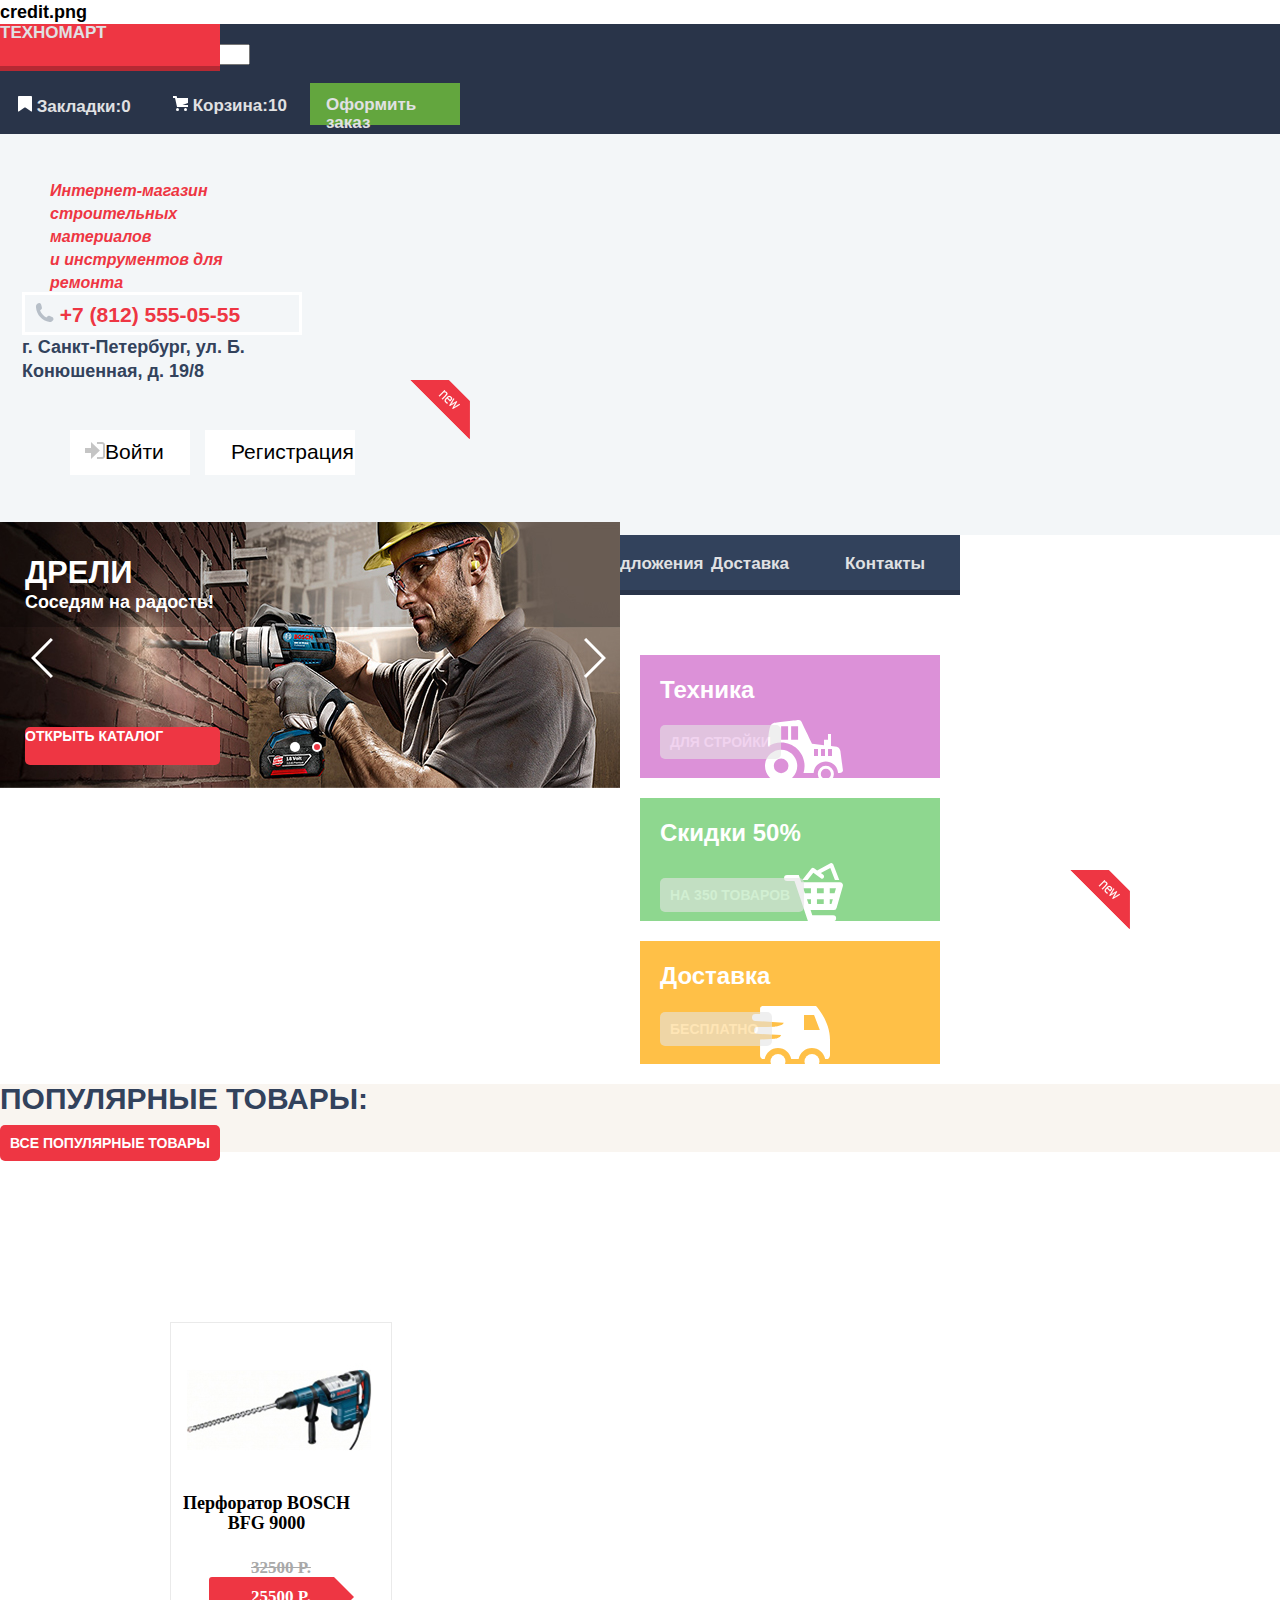
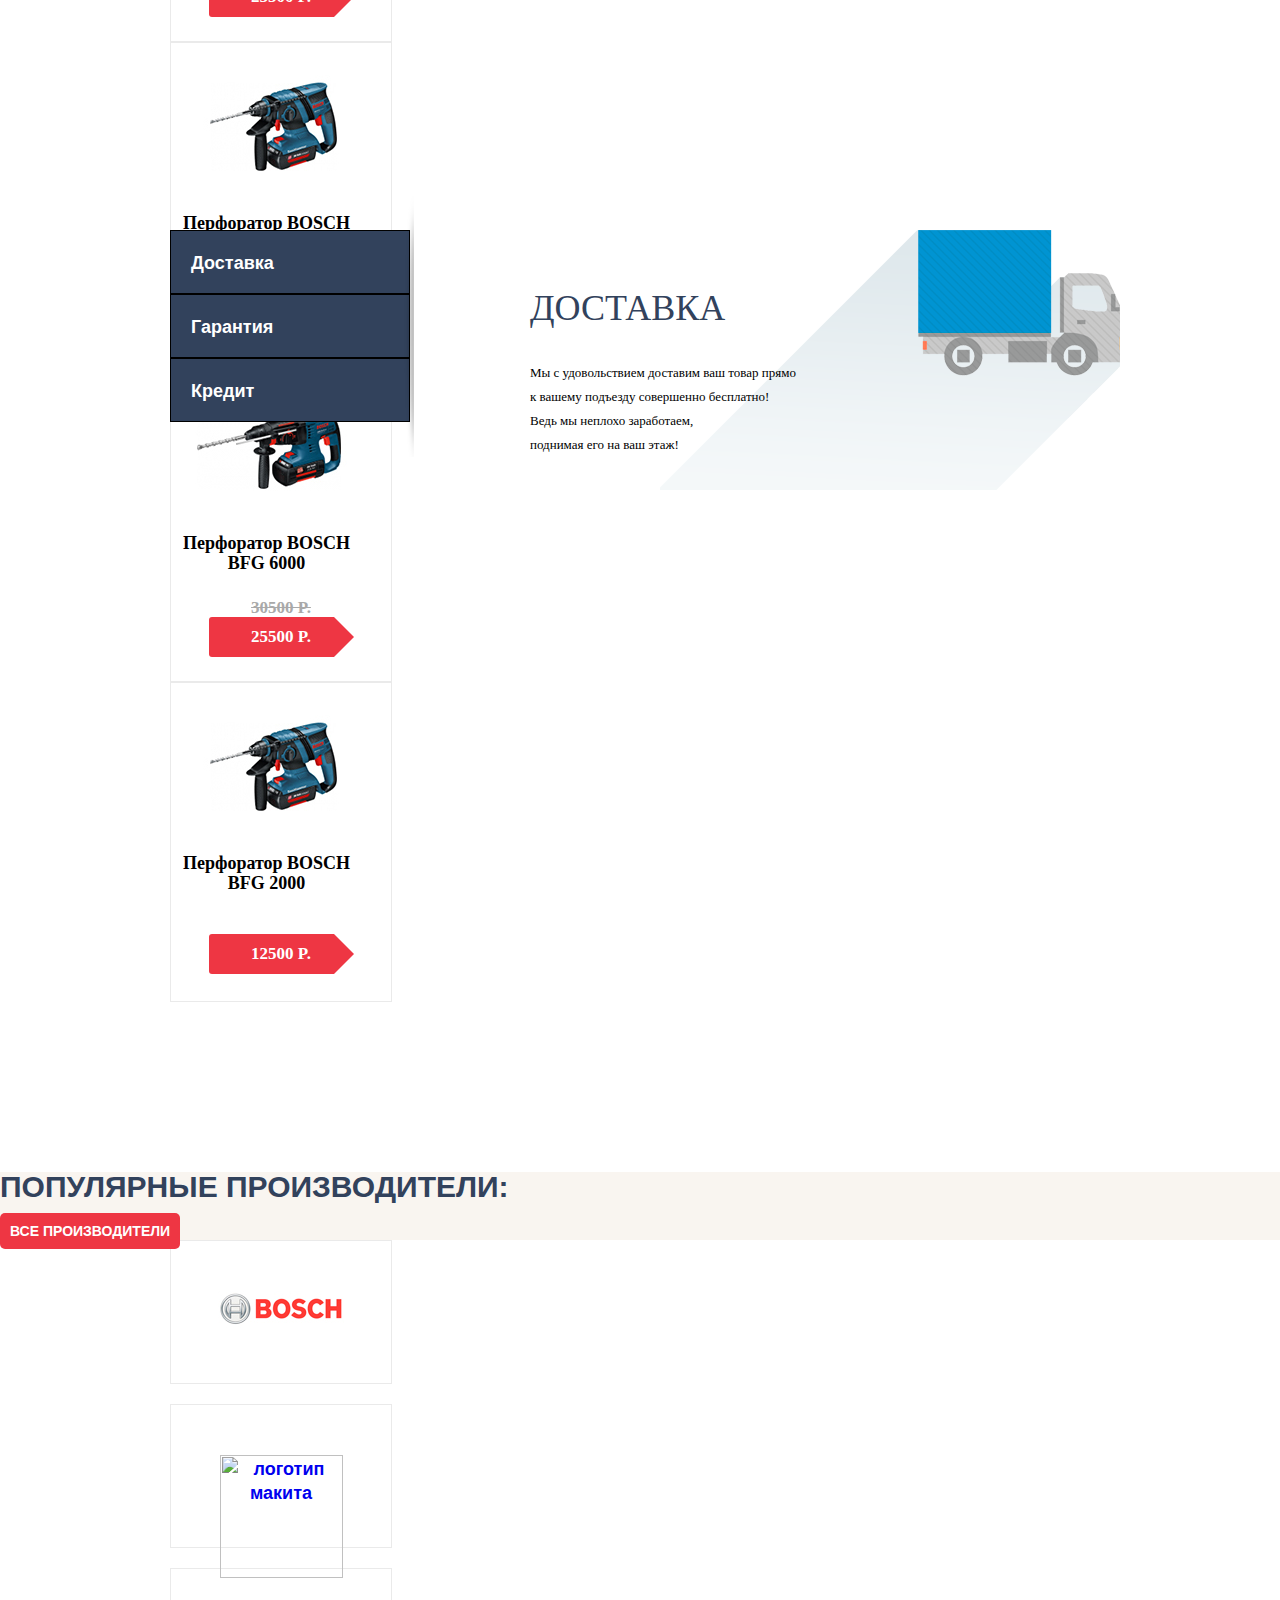
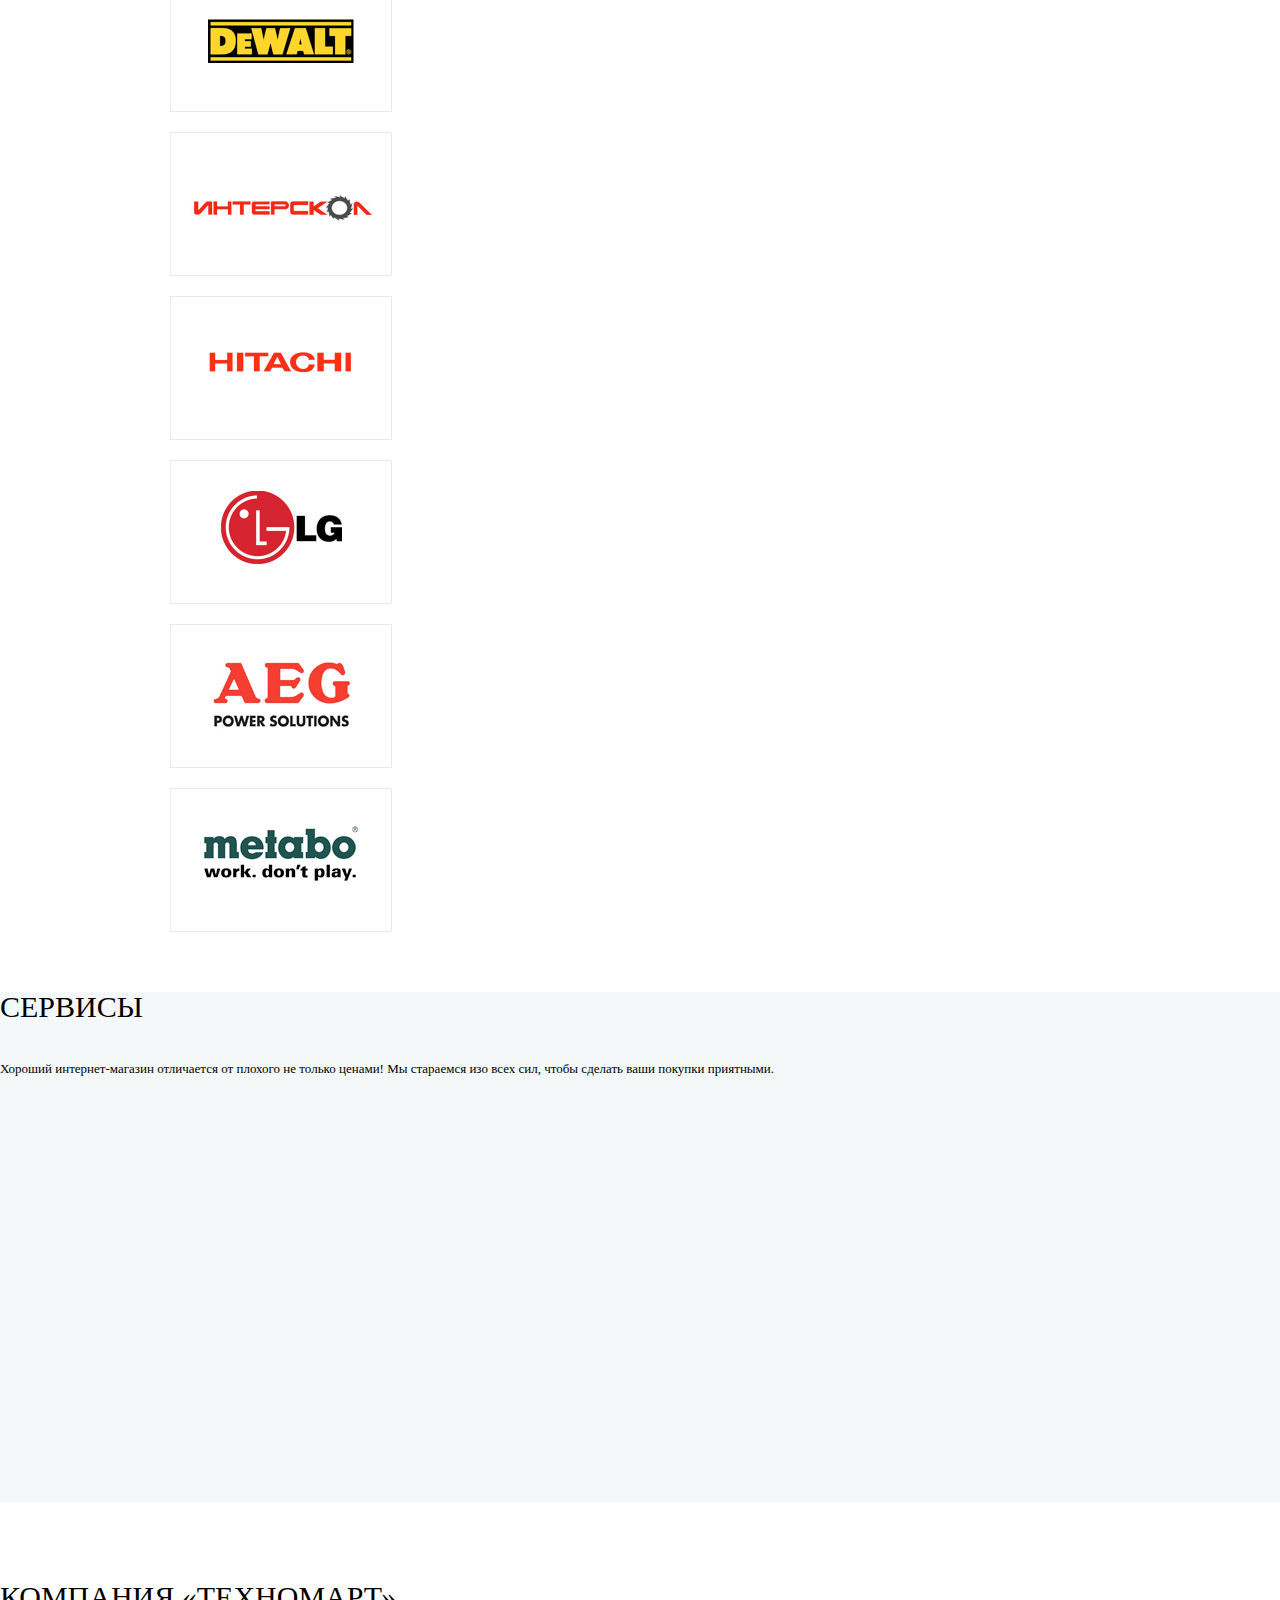
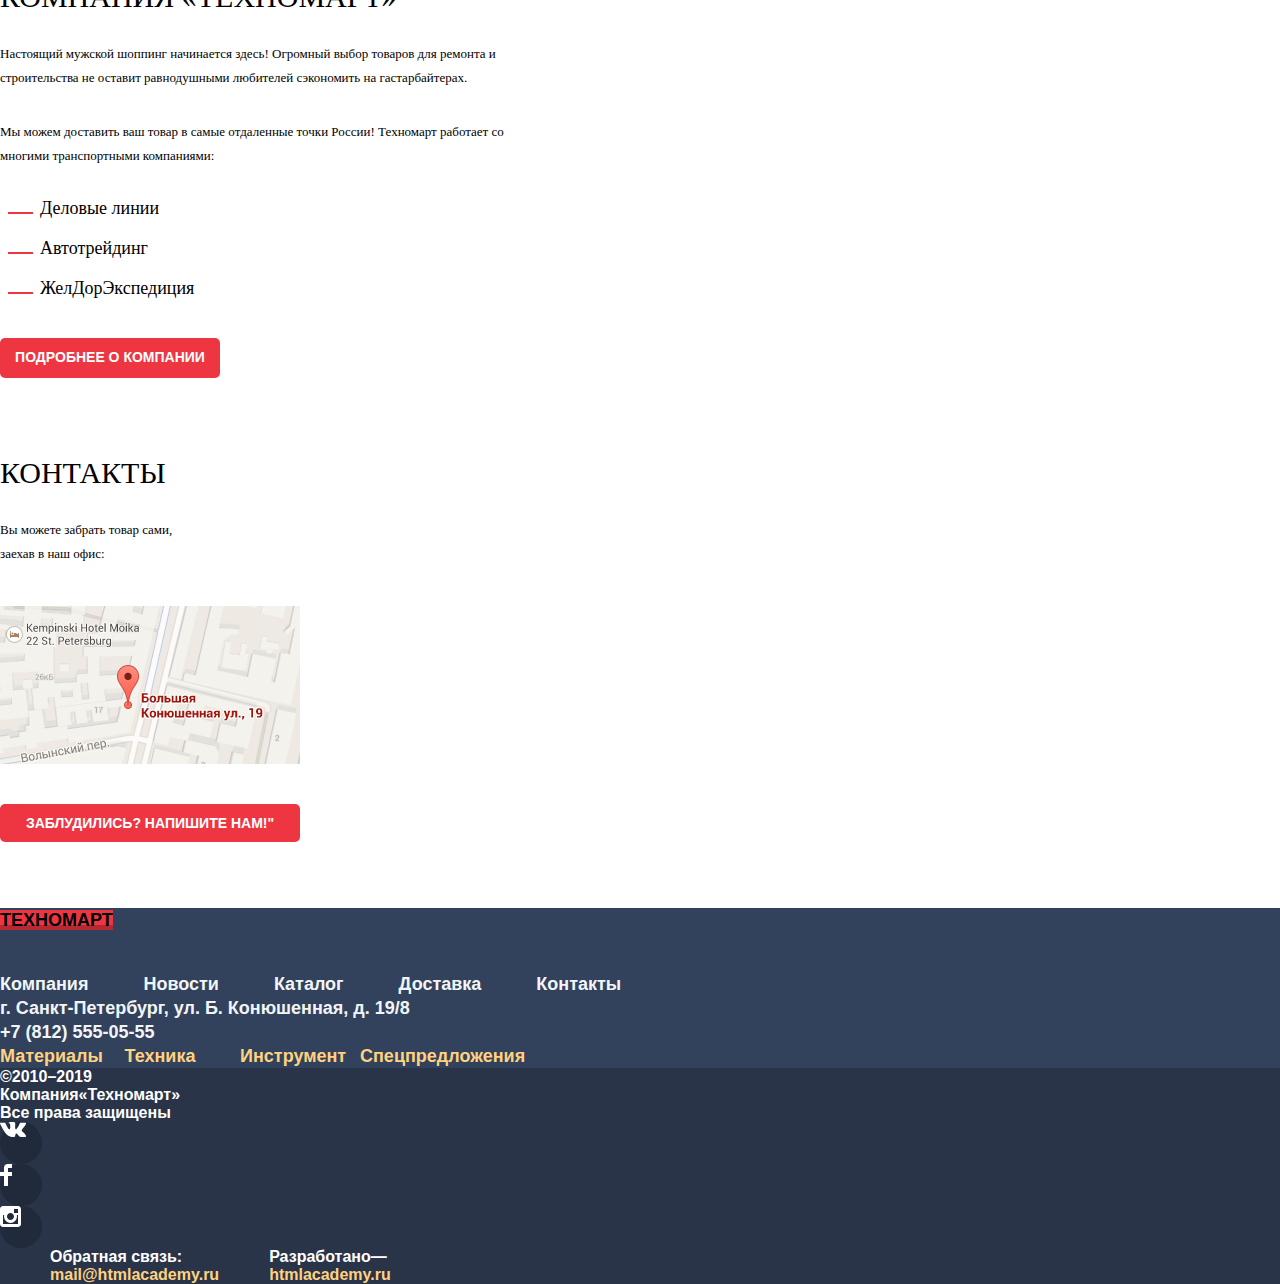
==== index.html @ a1cd5e03 "Разметка главной страницы" ====
credit.png<!DOCTYPE html>
<html lang="ru">
<head>
    <meta charset="utf-8">
    <title>Техномарт-Главная</title>
    <link href="css/style.css" rel="stylesheet">
</head>
<body>
<header>
<!------------------------------------------Верхнее меню хедера----------------------------------->
  <div class="top-menu">
<!----------------------------------------------Логотип-------------------------------------------------->
    <div class="holder">
      <a class="logo">
        ТЕХНОМАРТ
      </a>
<!-----------------------------------------поиск------------------------------------------------->
      <div class="searching-form">
<!---------- иконка поиска--------->
        <img src="img/svg/icon-search.svg" alt="Поиск">
        <form action="https://echo.htmlacademy.ru"  class="" id="serchout" method="POST">
          <label for="search">
            <span class="visually=hidden"> Поиск:</span>
          </label>
          <input type="search" id="search" name="search" class="search" placeholder="Поиск:">
        </form>
      </div>
<!----------------------------------------закладки---------------------------------------------->
      <div class="top-navigation">
        <label for="bookmark">
          <a href="#">
            <!-- ---------иконка закладок------->
            <img src="img/svg/icon-bookmark.svg" alt="Закладки">
            Закладки:<output name="bookmark" id="bookmark">0</output>
          </a>
        </label>
      </div>
<!----------------------------------------Корзина------------------------------------------------------->
      <div class="top-navigation">
<!-----------иконка Корзины-------->
        <label for="cart">
          <a href="#">
            <img src="img/svg/icon-cart.svg" alt="Корзина">
            Корзина:<output name="cart" id="cart">10</output>
          </a>
        </label>
      </div>
<!---------------------------------------оформление заказа-------------------------------------------->
      <a href="#" class="zakaz"><p>Оформить заказ</p></a>
    </div>
  </div>
<!------------------------------------- СРЕДНЯЯ ЧАСТЬ ХЕДЕРА ------------------------------->
  <div class="middle-navigation">
    <div class="holder">
      <div class="pagename">
        <div class="text">
          Интернет-магазин строительных материалов <br> и инструментов для ремонта
        </div>
      </div>
      <div class="contact">
        <a href="tel:+78125550555">
<!------------ иконка телефона ------------------------>
         <img src="img/svg/icon-phone.svg" alt="телефон">
         +7 (812) 555-05-55
        </a>
        <div class="adress">
          г. Санкт-Петербург, ул. Б. Конюшенная, д. 19/8
        </div>
      </div>
<!-----------------------------------------МЕНЮ ПОЛЬЗОВАТЕЛЯ----------------------------------------------->
<!----------------------------------------------логин------------------------------------------------->
      <div class="user-menu">
        <a href="#" class="enter">
<!-----------------иконка входа ----------------------------------->
          <img src="img/svg/icon-login.svg" alt="вход">Войти
        </a>
<!----------------------------------------регистрация------------------------------------------------->
        <a href="#" class="registration">Регистрация</a>
      </div>
    </div>
  </div>
<!----------------------------------------------НИЖНЕЕ МЕНЮ ХЕДЕРА ------------------------------>
  <ul class="site-navigation notmark holder">
    <li>
      <a>
        Главная
      </a>
    </li>
    <li>
      <a href="#">
        Компания
      </a>
    </li>
    <li>
      <a href="catalog.html">
        Каталог
      </a>
    </li>
    <li>
      <a href="#">
        Новости
      </a>
    </li>
    <li>
      <a href="#">
        Спецпредложения
      </a>
    </li>
    <li>
      <a href="#">
        Доставка
      </a>
    </li>
    <li>
      <a href="#">
        Контакты
      </a>
    </li>
  </ul>
</header>

<!----------------------------------------------------------- КОНТЕНТ---------------------------------------->
<main>
  <h1 class="visually-hidden"> оборудование материалы инструмент для стройки</h1>
<!------------------------------------Секция предлжений---------------------------------------------->
<!---------------------------------------материалы----------------------------------------------------------------->
  <section class="holder flex-item">
    <div class="row">
      <div class="main-item box-material new">
        <h2> Материалы</h2>
        <a href="#">на любой вкус</a>
<!-------------материалы иконка краски------------------->
        <img src="img/svg/icon-1.svg" alt="материалы">
      </div>
<!-----------------------------------------инструмент------------------------------------------------------------------>
      <div class="main-item box-instrument">
        <h2> Инструмент</h2>
        <a href="#">на все случаи</a>
<!--------------------инструмент иконка дрели-------------------->
        <img src="img/svg/icon-2.svg" alt="инструмент">
      </div>
<!------------------------------------------техника-------------------------------------------------------->
      <div class="main-item box-tech">
        <h2> Техника</h2>
        <a href="#">для стройки</a>
<!----------------------------техника иконка трактора-------------------->
        <img src="img/svg/icon-3.svg" alt="техника">      </div>
      </div>
    </div>
    <div class="cols">
<!----------------------------------скидки 50%-------------------------------------------------------------------------->
    <div class="main-item box-discont">
      <h2>Скидки 50%</h2>
      <a href="#"> на 350 товаров </a>
<!----------------------------скидки 50% иконка корзинки------------------------->
      <img src="img/svg/icon-4.svg" alt="скидки">
    </div>
<!--------------------------------------Доставка----------------------------------------------------------------->
    <div class="main-item box-delivery">
      <h2>Доставка</h2>
      <a href="#"> бесплатно </a>
      <!------------------------------Доставка иконка машинки-------------------------------->
      <img src="img/svg/icon-5.svg" alt="доставка">      </div>
    </div>
<!------------------------------------------Слайдер---------------------------------------------------------------->
    <div class="slider">
      <div class="slider1">
        <div class="nameslide">
          <h1>Дрели</h1>
          <h3>Cоседям на радость!</h3>
        </div>
        <img src="img/content/slide_drel.jpg" alt="демострация строителем дрели аккумуляторной фирмы бош" width="620" height="270">
        <a href="catalog.html" class="opencat">
          открыть каталог
        </a>
        <div class="indicator1">  </div>
        <div class="indicator2">  </div>
      </div>
      <div class="slider2 visually-hidden">
        <div class="nameslide">
          <h1>Перфораторы</h1>
          <h3>Настоящие мужские игрушки</h3>
        </div>
        <img src="img/content/slide_perf.jpg" alt="демострация строителем перфоратора сетевого фирмы бош" width="620" height="270">
        <a href="catalog.html" class="opencat">
          открыть каталог
        </a>
        <div class="indicator3"></div>
        <div class="indicator4"></div>
      </div>
      <button class="btnleft">
        <img src="img/svg/icon-left.svg" alt="влево">
      </button>
      <button class="btnright">
        <img src="img/svg/icon-right.svg" alt="вправо">
      </button>
    </div>
  </section>
<!------------------------------------------Список популярных товаров--------------------------------------------->
  <section class="main-popitems">
    <div class="pop-header">
      <div class="holder pop-header-name">
        <h1>популярные товары:</h1>
        <a href="catalog.html">
          все популярные товары
        </a>
      </div>
    </div>
    <ul class="popitems notmark holder">
      <li>
        <img src="img/content/Bosch_BFG_9000.jpg" alt="перфоратор большой с фмрменной раскраской Bosch, работает от сети крепление сверла sdmax" width="218" height="168">
        <h1>Перфоратор BOSCH BFG 9000</h1>
        <div class="deleted">32500 P.</div>
        <div class="price">25500 P.</div>
      </li>
      <li>
        <img src="img/content/Bosch_BFG_3000.jpg" alt="перфоратор маленкий с фмрменной раскраской Boshработает от аккумулятора крепление сверла sd" width="218" height="168">
        <h1>Перфоратор BOSCH BFG 3000</h1>
        <div class="deleted">22500 P.</div>
        <div class="price">15500 P.</div>
      </li>
      <li>
        <img src="img/content/Bosch_BFG_6000.jpg" alt="перфоратор большой с фмрменной раскраской Boshработает от аккумулятора крепление сверла sdmax" width="218" height="168">
        <h1>Перфоратор BOSCH BFG 6000</h1>
        <div class="deleted">30500 P.</div>
        <div class="price">25500 P.</div>
      </li>
      <li class="new-item">
        <img src="img/content/Bosch_BFG_2000.jpg" alt="перфоратор маленкий с фмрменной раскраской Boshработает от аккумулятора крепление сверла sdmax" width="218" height="168">
        <h1>Перфоратор BOSCH BFG 2000</h1>
        <div class="price">12500 P.</div>
      </li>
    </ul>
  </section>
<!--------------------------------------------Список популярных производители----------------------------------->
  <section>
    <div class="pop-header">
      <div class="holder pop-header-name">
        <h1>популярные производители:</h1>
        <a href=""> все производители</a>
      </div>
    </div>
      <ul class="poplable notmark holder">
        <li>
          <a href="#">
            <img src="img/content/lable/bosch.jpg" alt="логотип Бош" width="126" height="37">
          </a>
        </li>
        <li>
          <a href="#">
            <img src="img/content/lable/makita.jpg" alt="логотип макита" width="123" height="40">
          </a>
        </li>
        <li>
          <a href="#">
            <img src="img/content/lable/DeWALT.jpg" alt="логотип Деволт" width="146" height="44">
          </a>
        </li>
        <li class="interskol">
          <a href="#">
            <img src="img/content/lable/interskol.jpg" alt="логотип Интерскол" width="200" height="88">
          </a>
        </li>
        <li>
          <a href="#">
            <img src="img/content/lable/Hitachi.jpg" alt="логотип хитачи" width="169" height="31">
          </a>
        </li>
        <li class="lg">
          <a href="#">
            <img src="img/content/lable/LG.jpg" alt="логотип эЛджи " width="121" height="73">
          </a>
        </li>
        <li class="aeg">
          <a href="#">
            <img src="img/content/lable/AEG.jpg" alt="логотип АЕГ" width="151" height="96">
          </a>
        </li>
        <li class="mtb">
          <a href="#">
            <img src="img/content/lable/Metabo.jpg" alt="логотип метабо " width="204" height="69">
          </a>
        </li>
      </ul>
  </section>
<!--------------------------------------------Сервисы---------------------------------------------------------------->
  <section class="service">
    <div class="holder">
      <div class="service-holder">
        <h1>
          cервисы
        </h1>
        <p>
          Хороший интернет-магазин отличается от плохого не только ценами! Мы стараемся изо всех сил, чтобы сделать ваши покупки приятными.
        </p>
      </div>
      <div class="img-side"><!--- полоска вертикальня с правого бока списка--></div>
      <ul class="notmark serivce-menu">
        <li>
          <a href="#">
            Доставка
          </a>
        </li>
        <li>
          <a href="#">
            Гарантия
          </a>
        </li>
        <li>
          <a href="#">
            Кредит
          </a>
        </li>
      </ul>
<!-------------------------доставка--------------------------------------------------------------------------------->
      <div class="infobok delivery 1visually-hidden">
        <h1>доставка</h1>
        <p>Мы с удовольствием доставим ваш товар прямо<br> к вашему подъезду совершенно бесплатно!<br>Ведь мы неплохо заработаем,<br>поднимая его на ваш этаж!
        </p>
      </div>
<!-------------------------гарантия---------------------------------------------------------------------------------->
      <div class="infobok garant visually-hidden">
        <h1>гарантия</h1>
        <p>
        Если купленный у нас товар поломается или заискрит,<br>а также в случае пожара, спровоцированного его возгоранием,  <br>вы всегда можете быть уверены в нашей гарантии. Мы обменяем сгоревший товар на новый.<br>
        Дом уж восстановите как-нибудь сами.
        </p>
      </div>
<!-------------------------кредит----------------------------------------------------------------------------------->
      <div class="infobok kredit visually-hidden">
        <h1>кредит</h1>
        <p>
        Залезть в долговую яму стало проще!<br>Кредитные консультанты придут вам на помощь.
        </p>
        <a href="#">
          <span class="center">
            ОТПРАВИТЬ ЗАЯВКУ
          </span>
        </a>
      </div>
    </div>
  </section>
<!-------------------------Разметка информационного блока------------------------------------------------------------>
  <section class="holder info-holder">
<!------------------Разметка блока КОМПАНИЯ «Техномарт» --------------------------------------------------------->
    <div class="about">
      <h1>КОМПАНИЯ «Техномарт»</h1>
      <p>
        Настоящий мужской шоппинг начинается здесь! Огромный выбор товаров для ремонта и строительства не оставит равнодушными любителей сэкономить на гастарбайтерах.
      </p>
      <p>
        Мы можем доставить ваш товар в самые отдаленные точки России!
    Техномарт работает со многими транспортными компаниями:
      </p>
      <ul>
        <li>
          Деловые линии
        </li>
        <li>
          Автотрейдинг
        </li>
        <li>
          ЖелДорЭкспедиция
        </li>
      </ul>
      <a href="#">
        Подробнее о компании
      </a>
    </div>
<!------------------Разметка блока КОНТАКТЫ --------------------------------------------------------------------->
    <div class="popup-contact">
      <h1>
        КОНТАКТЫ
      </h1>
      <p>
        Вы можете забрать товар сами, заехав в наш офис:
      </p>
      <a href="#" class="button-map">
        <img src="img/map.png" alt="Место нахождения компании:г. Санкт-Петербург, ул. Б. Конюшенная, д. 19/8">
      </a>
      <a href="#" class="writeus">
        Заблудились? НапиШИТЕ НАМ!"
      </a>
    </div>
  </section>
</main>
<!--------------------------------------------------ФУТЕР-------------------------------------------------->
<!------------------------------ верхняя часть футера------------------------------------------>
<footer>
<!-------------------------------логотип + список------------------------------->
  <section class="main-footer">
<!-----------------на главную ----------------->
    <div class="holder holder-footer">
      <a class="logo-footer">
        ТЕХНОМАРТ
      </a>
      <ul class="notmark footer-midletext nav">
        <li>
          <a href="#">
            Компания
          </a>
        </li>
        <li>
          <a href="#">
            Новости
          </a>
        </li>
        <li>
          <a href="catalog.html">
            Каталог
          </a>
        </li>
        <li>
          <a href="#">
            Доставка
          </a>
        </li>
        <li>
          <a href="#">
            Контакты
          </a>
        </li>
      </ul>
<!--------------------------адрес + список------------------------------------------->
      <div class="footer-midletext footer-contact">
        <p>
          г. Санкт-Петербург, ул. Б. Конюшенная, д. 19/8
        </p>
        <a href="tel:+78125550555">
          +7 (812) 555-05-55
        </a>
      </div>
      <ul class="notmark footer-midletext chcolor listitems">
        <li>
          <a href="#">
            Материалы
          </a>
        </li>
        <li>
          <a href="#">
            Техника
          </a>
        </li>
        <li>
          <a href="#">
            Инструмент
          </a>
        </li>
        <li>
          <a href="#">
            Спецпредложения
          </a>
        </li>
      </ul>
    </div>
  </section>
<!-------------------------нижняя линия на темном фоне------------------------------------------>
  <section class="down-footer footerdowntext">
    <div class="holder down-footer-holder">
      <div class="copyright">
        &copy;2010–2019 Компания&laquo;Техномарт&raquo; <br>Все права защищены
      </div>
      <ul class="notmark icons-holder">
<!------------иконка ВК --------------->
        <li class="icons">
          <span class="visually-hidden">
            Вконтакте наша группа
          </span>
          <a href="#">
            <img src="img/svg/icon-vk.svg" alt="Вконтакте">
          </a>
        </li>
<!-----------иконка ФБ ------------------>
        <li class="icons">
          <span class="visually-hidden">
            ФейсБук наша группа
          </span>
          <a href="#">
            <img src="img/svg/icon-fb.svg" alt="ФейсБук">
          </a>
        </li>
<!------------иконка Инста ----------------->
        <li class="icons">
          <span class="visually-hidden">
            Инстаграмм наша группа
          </span>
          <a href="#" >
            <img src="img/svg/icon-insta.svg" alt="Инстаграмм">
          </a>
        </li>
      </ul>
      <div class="down-contact">
        <div class="footerdowntext margin-footer-contact">
          <p>
            Обратная связь:
          </p>
          <a href="mailto:mail@htmlacademy.ru" class="chcolor">
            mail@htmlacademy.ru
          </a>
        </div>
        <div class="footerdowntext margin-footer-contact">
          <p>
            Разработано—
          </p>
          <a href="https://htmlacademy.ru/intensive/htmlcss" class="chcolor">
            htmlacademy.ru
          </a>
        </div>
      </div>
    </div>
  </section>
  </footer>

  <!------------------попап карта--------------------------------------------------------------------->
<div class="map">
  <iframe src="https://www.google.com/maps/embed?pb=!1m18!1m12!1m3!1d1998.6037872533277!2d30.320858716096975!3d59.93871648187614!2m3!1f0!2f0!3f0!3m2!1i1024!2i768!4f13.1!3m3!1m2!1s0x4696310fca145cc1%3A0x42b32648d8238007!2z0JHQvtC70YzRiNCw0Y8g0JrQvtC90Y7RiNC10L3QvdCw0Y8g0YPQuy4sIDE5LzgsINCh0LDQvdC60YIt0J_QtdGC0LXRgNCx0YPRgNCzLCAxOTExODY!5e0!3m2!1sru!2sru!4v1584135299058!5m2!1sru!2sru" width="940" height="450" style="border:0;" allowfullscreen="" aria-hidden="false" tabindex="0"></iframe>
  <button class="button">
    <span class="visually-hidden">
      закрыть
    </span>
  </button>
</div>
  <!------------------попап  НапиШИТЕ НАМ--------------------------------------------------------------------->
<div class="modalform">
  <form action="https://echo.htmlacademy.ru" method="post" class="mailform" id="writeus">
    <p>
      <label for="name" class="flextext">Ваше имя:</label>
      <input type="text" id="name" name="name" placeholder="Имя Фамилия">
    </p>
    <p>
     <label for="email" class="flextext">Ваш e-mail:</label>
     <input type="text" id="email" placeholder="email@example.com" name="email">
    </p>
    <p>
     <label for="mail" class="flextext tab">Текст письма:</label>
     <textarea class="message" name="mail" id="mail" placeholder="В свободной форме" rows="6" cols="61"></textarea>
    </p>
  </form>
  <div class="sent">
    <input type="submit" value="ОТПРАВИТЬ" class="subbutton" form="writeus">
  </div>
  <button class="modalform-close" type="button">
    <span class="visually-hidden">
      закрыть
    </span>
  </button>
 </div>
<script>
  var link = document.querySelector(".writeus");
  var popup = document.querySelector(".modalform");
  var close = popup.querySelector(".modalform-close");

  var form = popup.querySelector("form");
  var login = popup.querySelector("[name=name]");
  var email = popup.querySelector("[name=email]");

  var isStorageSupport = true;
  var storage = "";

  try {
    storage = localStorage.getItem("login");
  } catch (err) {
    isStorageSupport = false;
  }

  link.addEventListener("click", function (evt) {
      evt.preventDefault();
      popup.classList.add("modalform-show");
      if (storage) {
      login.value = storage;
      email.focus();
      } else {
      login.focus();
      }
  });

  close.addEventListener("click", function (evt) {
      evt.preventDefault();
      popup.classList.remove("modalform-show");
      popup.classList.remove("modalform-error");
  });

  form.addEventListener("submit", function (evt) {
      evt.preventDefault();
                    });
      form.addEventListener("submit", function (evt) {
      if (!login.value || !email.value) {
      evt.preventDefault();
      popup.classList.remove("modalform-error");
      popup.offsetWidth = popup.offsetWidth;
      popup.classList.add("modalform-error");
      } else {
      if (isStorageSupport) {
      localStorage.setItem("login", login.value);
      }
      }
  });

  window.addEventListener("keydown", function (evt) {
      if (evt.keyCode === 27) {
      evt.preventDefault();
      if (popup.classList.contains("modalform-show")) {
      popup.classList.remove("modalform-show");
      popup.classList.remove("modalform-error");
      }
  }
  });

  var mapLink = document.querySelector(".button-map");

   var mapPopup = document.querySelector(".map");
   var mapClose = mapPopup.querySelector(".button");

   mapLink.addEventListener("click", function (evt) {
     evt.preventDefault();
     mapPopup.classList.add("modalform-show");
   });

   mapClose.addEventListener("click", function (evt) {
     evt.preventDefault();
     mapPopup.classList.remove("modalform-show");
   });

   window.addEventListener("keydown", function (evt) {
     if (evt.keyCode === 27) {
       if (mapPopup.classList.contains("modalform-show")) {
         evt.preventDefault();
         mapPopup.classList.remove("modalform-show");
       }
     }
   });
  </script>
</body>
</html>
---- css/style.css ----
body {
	margin: 0;
	padding: 0;

	font-family: "cuprum", "ptsans", Arial, sans-serif;
	font-size: 18px;
	line-height: 24px;
	font-weight: 700;
	color: black;
	text-transform: none;

	background-color: white;
	background-image:url(../img/content/main_bg.png);
	background-position: top center;
	background-repeat: no-repeat;
}

a {
	text-decoration: none;
}

img{
	max-width: 100%;
	height: auto;
}

.visually-hidden:not(:focus):not(:active),
input[type="checkbox"].visually-hidden,
input[type="radio"].visually-hidden {
  position: absolute;

  width: 1px;
  height: 1px;
  margin: -1px;
  border: 0;
  padding: 0;

  white-space: nowrap;

  clip-path: inset(100%);
  clip: rect(0 0 0 0);
  overflow: hidden;
}
@font-face{
	font-family: cuprum;
	src:local("fonts/cuprum.woff2"),
		local("fonts/cuprum.woff");

	font-family: cuprumbold;
	src:local("fonts/cuprumbold.woff2"),
		local("fonts/cuprumbold.woff"),
	font-weight: bold;

	font-family: cuprumitalic;
	src:local("fonts/cuprumitalic.woff2"),
		local("fonts/cuprumitalic.woff");

	font-family: cuprumbolditalic;
	src:local("fonts/cuprumbolditalic.woff2"),
		local("fonts/cuprumbolditalic.woff"),
	font-weight: bold;

	font-family: ptsans;
	src:local("fonts/ptsans.woff2"),
		local("fonts/ptsans.woff");
	
	font-family: ptsansbold;
	src:local("fonts/ptsansbold.woff2"),
		local("fonts/ptsansbold.woff");
	font-weight: bold;	
	}
/* ---------------------------одщее форматирование-----------------*/
.top-menu{
	background-color:#293449;
}
.middle-navigation{
	background-color:#f3f6f8;
	color: #32425c;
	padding-bottom: 60px;
 }
.top-navigation{
	margin: 12px 44px;
	width: 960px;
}
.notmark{
	list-style: none;
	margin: 0;
	padding: 0;
}
.{
	display: flex;
	flex-wrap: wrap;

	margin-left: 170px;
	margin-right: 170px;
}

/* -------------------------форматирование хедера-------------- */
a.logo{
	position:absolute;
	box-sizing: border-box;
	background-color:#ee3643;

	width: 220px;
	height: 47px;

	box-shadow: inset 0px -5px 0px #b52933;
}
a.logo-footer:hover,
a.logo:hover{
	background-color:#ca2c37;
	box-shadow: inset 0px -5px 0px #9a212a;
}
a.logo-footer:focus,
a.logo:focus{
	background-image: #ba2732;
	box-shadow: inset 0px -5px 0px #8e1e26;
}
.logo svg{
	display: block;
	position:absolute;
	margin: 11px 40px;
}
.searchingform{
	margin-left: 240px;
	color: #ffffff;
}
.searchingform input{
	display: inline-block;

	width: 268px;
	height: 42px;
	padding-left: 18px;

	border: none;

	background-color:#293449;

	font-size: 17px;
	line-height: 18px;
}
.searchingform input:focus{
	background-color:#ffffff;
	color: black;
}
.searchingform svg{
	display: block;
	position: absolute;
	margin-top: 15px;
}

.top-navigation{
	display: inline-block;
	width: 150px;
	height: 42px;
	margin: 0;
}
.top-navigation a{
	position: absolute;
	margin-left: 18px;
	margin-top: 10px;
	vertical-align: middle;
}
.top-navigation,
.top-navigation a,
.top-menu a{
	font-size: 17px;
	line-height: 18px;
	color: #e0e1e3;

}
.top-navigation:hover,
.top-navigation a:hover,
.searchingform svg path:hover,
.top-menu a :hover,
.site-navigation a:hover{
	color: #ffffff;
	background-color:#212a3a;
	fill: #ffffff;
}

.top-navigation:focus,
.top-navigation a:focus,
.searchingform svg path:focus,
.top-menu a:focus,
.site-navigation a:focus,{
	color:#babbbd;
	background-color:#161d29;
	fill: #ee3643;
}


a.zakaz{
	display: inline-block;
	background-color:#63a63e;
	color: #e0e1e3;
	width: 150px;
	height: 42px;
	margin: 0;
}
.zakaz p:hover,
a.zakaz:hover{
	background-color:#5fbb2d;
	color:#b6c8ae;
}
.zakaz p:focus,
a.zakaz:focus{
	background-color:#518534;
	color:#abc0a1;
}
.zakaz p{
	margin-block-start:0;
	margin-block-end: 0;
	margin: 13px 16px;
}
/*-------------------------средняя часть хедера---------------------*/
.pagename{
	display: inline-block;
	width: 300px;
	height: 158px;
	font-style: italic;
	font-size: 16px;
	line-height: 23px;
	color: #ee3643;

 }
.text{
	 margin: 45px 50px;
	 width: 210px;
 }
.contact{
	margin-left: 22px;
	width: 280px;
	display: flex;
	flex-wrap: wrap;
	align-content: center;
}
.contact a{
	box-sizing: border-box;
	width: 100%;
	height: 43px;

	border: 3px solid #ffffff;

	padding-top: 8px;
	padding-left: 10px;
	margin: 0;
	color: #ee3643;
	font-size: 21px;
	line-height: 21px;
}
.contact svg{
	margin-right: 40px;
}
.adres{
	display: inline-block;

	font-family: "cuprum";
	font-size: 14px;
	line-height: 24px;
	color: #32425c;

	margin: 0;
	padding-left: 10px;
}


.user-menu{
	width: 285px;
	display: flex;
	flex-wrap: wrap;
	justify-content: space-between;

	margin-left: 70px;
	padding-top: 47px;
}
.user-menu-catalog{
	flex-direction: column;
	justify-content: flex-start;
}
.enter{
	box-sizing: border-box;
	display: inline-block;
	width: 120px;
	height: 45px;
	background-color: #ffffff;

	color: #000000;
	font-size: 21px;
	line-height: 21px;
	font-weight: 400;

	padding-left: 15px;
	padding-top: 11px;
 }
.enter svg{
	 margin-right: 15px;
	 margin-top: 1px;
 }
 /*------------------------------------catalog.html------------------*/
.enter-catalog{

	box-sizing: border-box;
	display: flex;
	justify-content: space-between;
	width: 285px;
	height: 45px;
	background-color: #ffffff;

	color: #000000;
	font-size: 21px;
	line-height: 21px;
	font-weight: 400;

	padding-left: 10px;
	padding-top: 11px;
}
.enter-catalog svg{
	 margin-top: 1px;
	 margin-right: 8px;
 }
.user-name{
	margin: 0px;
	padding: 0px;
}
.cabinet{

	display: flex;
	justify-content: space-around;
	margin: 0px;
	margin-top: 5px;
}
.cabinet a{
	margin: 0px 11px;

	font-size: 16px;
	line-height: 18px;
	font-weight: 400;
	color: #32425c;
}
.cabinet a,
.cabinet a:focus,
.cabinet a:hover{
	text-decoration:underline;
}
p.point:after{
	margin: 5px;
	width: 5px;
	height: 5px;
	border-radius: 50%;
	background-color:#32425c;
}
/*------------------------------------*/
.registration{
	display: block;
	box-sizing: border-box;
	width: 150px;
	height: 45px;
	background-color: #ffffff;

	color: #000000;
	font-size: 21px;
	line-height: 21px;
	font-weight: 400;

	padding-left: 26px;
	padding-top: 11px;
 }
 .user-menu a:hover{
	color: #ee3643;
 }
 .user-menu a:focus{
	color:#babbbd;
 }

.site-navigation{
	width: 960px;
	min-height: 57px;
	display: flex;
	flex-wrap: wrap;
	justify-content:center;

	background-color: #32425c;

	box-shadow: inset 0px -5px 0px #293449;
}
ul.site-navigation {
	padding: 0;
}
.site-navigation a{
	display: inline-block;
	box-sizing: border-box;
	width: 135px;
	height: 60px;

	font-size: 17px;
	line-height: 17px;
	color: #e0e1e3;
	text-align: center;

	padding-top: 20px;
}
.site-navigation a:hover{
	background-color: #293449;
	color: #ffffff; 1d2739
}
.site-navigation a:focus{
	background-color: #1d2739;
	color: #a8abaf;
}
/* ----------------------------------форматирование контента------------ */

.new:before {
  content: "";
  position: absolute;
  top: 380px;
  left: 410px;
  z-index: 10;

  width: 60px;
  height: 600px;

  background: url(../img/new.png) no-repeat 0 0;
}

/*---------------------------------------------------------index.html------------------------------------*/
.flex-item{
	margin-top: 60px;
	padding: 0;
}
.row{
	display: flex;
	margin-bottom: 20px;

}
.cols{
	margin-left: 640px;
	display: flex;
	flex-direction: column;
}

.main-item {
	box-sizing: border-box;
	display: inline-block;
	font-size: 14px;
	line-height: 18px;
	color: #ffffff;
	background-color: #e5e5e5;
	margin-right: 20px;
}
.main-item h2{
	font-size: 24px;
	line-height: 30px;
	font-weight: bold;
	color: #ffffff;

	margin-left: 20px;
	width: 150px;
	height: 25px;

}
.main-item a{
	position: relative;

	font-size: 14px;
	line-height: 18px;
	color: #ffffff;
	text-transform: uppercase;

	top: -35px;
	left: 20px;

	width: 135px;
	height: 38px;

	background-color:#e5e5e5;
	opacity: 0.6;
	border-radius: 5px;

	padding: 0;
	margin: 0;

	padding: 9px 10px;

}
.main-item a:hover{
	background-color: #cccccc;

}
.main-item a:focus{
	background-color: #b2b2b2;
}



.box-material svg{
	position: relative;

	top:-35px;
	left: 80px;

	width: 44px;
	height: 65px;
}
.box-material{
	width: 300px;
	height: 123px;
	background-color:#ffbf47;
}


.box-instrument svg{
	position: relative;

	top:-35px;
	left: 80px;

	width: 75px;
	height: 65px;
}

.box-instrument{
	width: 300px;
	height: 123px;
	background-color: #3bbce3;
}

.box-tech svg{
	position: relative;

	top:-35px;
	left: 80px;

	width: 80px;
	height: 65px;
}
.box-tech{
	width: 300px;
	height: 123px;
	background-color: #dc91d8;
}

.box-discont svg{
	position: relative;

	top:-35px;
	left: 80px;

	width: 60px;
	height: 75px;
}
.box-discont{
	width: 300px;
	height: 123px;
	background-color: #8ed78f;
	margin-bottom: 20px;

}

.box-delivery svg{
	position: relative;

	top:-35px;
	left: 80px;

	width: 80px;
	height: 65px;
}
.box-delivery{
	width: 300px;
	height: 123px;
	background-color: #ffc047;
}
/*------------------------------слайдер-------------------------*/
.slider{
	position: absolute;
	top: 522px;
}
.slider1{
	display: flex;
	position: relative;
}
.slider2{
	display: flex;
	position: relative;
	top: -266px;
}
.slider h1{
	font-size: 31px;
	line-height: 31px;
	font-weight: bold;
	color: #ffffff;
	text-transform: uppercase;
	padding: 0;
	margin: 0;
}
.slider h3{
	font-size: 18px;
	line-height: 24px;
	color: #ffffff;

	padding: 0;
	margin: 2px 0;

}
.nameslide{
	position: absolute;
	margin: 35px 25px;
}
.opencat{
	position: absolute;
	display: inline-block;
	box-sizing: border-box;
	top: 205px;
	left: 25px;

	width: 195px;
	height: 38px;

	font-size: 14px;
	line-height: 18px;
	color: #ffffff;
	text-transform: uppercase;
	background-color: #ee3643;
	border-radius: 5px;
}
.opencat:hover{
	background-color: #ca2c37;
}
.opencat:focus{
	background-color:#ba2732;
}
.opencat p{
	margin: 10px 40px;
	padding: 0;
}

.btnleft{
	position: absolute;
	display: inline-block;
	box-sizing: border-box;
	background-color: transparent;
	border: none;

	top: 115px;
	left: 25px;

}
.btnright{
	position: absolute;
	display: inline-block;
	box-sizing: border-box;
	background-color:transparent;
	border: none;

	top: 115px;
	left: 578px;

}
.indicator1{
	box-sizing: border-box;
	position: absolute;
	width: 10px;
	height: 10px;

	top: 220px;
	left: 290px;

	border-radius: 100%;
	background-color: #ffffff;
}
.indicator2{
	box-sizing: border-box;
	position: absolute;
	width: 10px;
	height: 10px;

	top: 220px;
	left: 312px;

	border: 2px solid #ffffff;
	border-radius: 100%;
	background-color: #ee3643;
}
.indicator4{
	box-sizing: border-box;
	position: absolute;
	width: 10px;
	height: 10px;

	top: 740px;
	left: 505px;

	border: 2px solid #ffffff;
	border-radius: 100%;
	background-color: #ee3643;
	z-index: 3
}
.indicator3{
	box-sizing: border-box;
	position: absolute;
	width: 10px;
	height: 10px;

	top: 740px;
	left: 505px;

	border: 2px solid #ffffff;
	border-radius: 100%;
	background-color: #ee3643;
	z-index: 3
}



/*------------------------------------------Список популярных товаров---------------------------------------------*/
.pop-header{
	background-color:#f9f5f0;
}
.pop-header-name{
     width: 960px;
     justify-content: space-between;
     align-items: center;
}
.pop-header h1{
	font-size: 30px;
	line-height: 30px;
	font-weight: bold;
	color: #32425c;
	text-transform: uppercase;

}
.pop-header a{
	box-sizing: border-box;
	width: 253px;
	height: 38px;

	font-size: 14px;
	line-height: 18px;
	color: #ffffff;
	text-transform: uppercase;
	text-align: center;

	background-color: #ee3643;
	border-radius: 5px;

	padding: 10px;

}
.pop-header a:hover,
.info a:hover,
a.writeus:hover{
	background-color: #ca2c37;
}
.pop-header a:focus,
.info a:focus,
a.writeus:focus{
	background-color:#ba2732;
}
ul.popitems{
	margin: 170;
	padding: 0;
}
.popitems{
	width: 960px;
	justify-content: space-between;
}

.popitems li{
	width: 220px;
	height: 318px;
	border: 1px solid #eaeaea;
}
.popitems h1{
	width: 191px;
	height: 66px;
	font-family: "PT Sans";
	font-size: 18px;
	line-height: 20px;
	font-weight: bold;
	text-align: center;
	color: black;
	margin:0;
}

.deleted{
	text-decoration:line-through;
	font-family: "PT Sans";
	font-size: 17px;
	line-height: 18px;
	text-align: center;
	color: #a9a9a9;
	font-weight: bold;

}
.price{
	font-family: "PT Sans";
	font-size: 17px;
	line-height: 18px;
	text-align: center;
	color: #ffffff;
	font-weight: bold;

	position: relative;

	width: 85px;
	margin: 0 auto 20px;
	padding: 11px 30px;

	background: #ee3643;
	border-radius: 3px;
}
.price:after {
	content: "";
	position: absolute;
	top: 0;
	right: -20px;

	width: 0;
	height: 0;

	border: 20px solid #ffffff;
	border-left-color: #ee3643;
}
.new-item .price{
	margin-top: 15px;
	padding: 11px 30px;

}
.new-item:before {
  content: "";
  position: absolute;
  top: 870px;
  left: 1070px;
  z-index: 10;

  width: 60px;
  height: 60px;

  background: url(../img/new.png) no-repeat 0 0;
}
ul.poplable{
	width: 960px;
	margin: 0;
	padding: 0;
	margin-left: 170px;
	margin-right: 170px;
}
.poplable li{
	box-sizing: border-box;
	width: 222px;
	height: 144px;
	border: 1px solid #eaeaea;
	text-align: center;
	margin-right: 20px;
	margin-bottom: 20px;
}
.poplable li:nth-child(4n) {
  margin-right: 0;
}
.poplable li:hover{

	box-shadow: 0px 12px 50px -20px black;

}
.poplable li:focus{
	box-shadow: 0px 12px 50px -20px black;
	opacity: 0.2;
}
.poplable img{
	padding: 0px;
	margin-top: 50px;
}
.poplable .interskol img{
	padding: 0px;
	margin-top: 25px;
}
.poplable .lg img,
.poplable .mtb img{
	padding: 0px;
	margin-top: 30px;
}
.poplable .aeg img{
	padding: 0px;
	margin-top: 20px;
}


/*--------------------------------------------Сервисы компания и контаты----------------------------------------------------------------*/
.service{
	background-color: #f4f8f9;
	height: 510px;
}
.service-{
	margin-top: 65px;
	width: 400px;
	height: 150px;
}
.serivce-menu{
	position: absolute;

	top:1800px;
	left:170px;
	margin-top: 30px;
}
.img-side{
	margin-top: 30px;
	position: absolute;
	width: 12px;
	height: 260px;

	top:1765px;
	left: 403px;
	background-image: url(../img/vert_menu_service.png);
	background-repeat: no-repeat;
	border: 1px solid transparent;
	z-index: 3;
}
.service h1{
	margin: 0px;
	margin-bottom: 35px;
}
.serivce-menu li{
	box-sizing: border-box;
	height: 64px;
}
.serivce-menu a{
	box-sizing: border-box;
	display: inline-block;
	width: 240px;
	height: 64px;
	color: #ffffff;
	background-color: #32425c;
	border: 1px solid black;
	padding-top: 20px;
	padding-left: 20px;
}
.serivce-menu a:hover{
	background-color:#293449;
}
.serivce-menu a:focus{
	background-color:#ffffff;
	color: #293449;
}
.service h1,
.contact h1,
.about h1,
.popup-contact h1{
	font-family: "cuprum";
	font-weight: 400;
	font-size: 30px;
	line-height: 30px;
	text-transform: uppercase;

}
.service p,
.about p,
.contact p,
.about p,
.popup-contact p{
	font-family: "ptsans";
	font-size: 13px;
	line-height: 24px;
	font-weight: 400;
	margin: 0;
	padding: 0;
}
.infobok{
	position: absolute;
	top: 1800px;
	left: 530px;
	display: flex;
	width: 600px;
	height: 260px;
	margin-top: 30px;
	background-color: transparent;
}
.delivery{
	flex-direction: column;
	background-image: url(../img/dostavka-car.png);
	background-repeat: no-repeat;
	background-position-x: 130px;

}
.delivery p{
	display: inline-block;
	width: 280px;
}

.garant{
	flex-direction: column;
	background-image: url(../img/garant.png);
	background-repeat: no-repeat;
	background-position-x: 210px;
}
.garant p{
	display: inline-block;
	width: 380px;
	font-size: 18px;
}

.kredit{
	flex-direction: column;
	background-image: url(../img/credit.png);
	background-repeat: no-repeat;
	background-position-x: 135px;
}
.infobok img{
	width: 470px;
	height: 270px;
	position: absolute;
	left: 130px;
	background-image: url(../img/dostavka-car.jpg);
	background-repeat: no-repeat
	border: none;
}
.infobok h1{
	display: inline-block;
	font-family: "cuprum";
	font-weight: 400;
	font-size: 36px;
	line-height: 36px;
	color: #32425c;

}

.infobok a{
	margin-top: 35px;
	display: inline-block;

	width: 195px;
	height: 38px;

	font-size: 14px;
	line-height: 18px;
	color: #ffffff;
	text-transform: uppercase;
	text-align: center;

	background-color: #ee3643;
	border-radius: 5px;
}
.about a:hover,
.infobok a:hover{
	background-color: #ca2c37;
}
.about a:focus,
.infobok a:focus{
	background-color: #ba2732;
}
.center{
	display:inline-block;
	position: relative;
	padding-top: 12px;
}

.info- p{
	margin: 0;
	padding: 0;
}
.popup-contact,
.about{
	margin: 80px 0px;
	margin-right: 120px;
}

.about p{
	margin: 30px 0px;
	padding: 0;
	width: 520px;
}
.about li{
	list-style: none;
	list-style-image: url(../img/line_red.png);
	margin: 20px 0px;
	padding: 0;

	font-family: "cuprum";
	font-weight: 400;
	font-size: 18px;
	line-height: 20px;
	color: #000000;

}

.about a{
	margin-top: 20px;
	padding-top: 10px;
	display: inline-block;
	box-sizing: border-box;
	width: 220px;
	height: 40px;

	font-size: 14px;
	line-height: 18px;
	color: #ffffff;
	text-transform: uppercase;
	text-align: center;

	background-color: #ee3643;
	border-radius: 5px;

}
.popup-contact{
	width: 300px;
	height: 370px;
}
.popup-contact p{
	width: 180px;
	margin: 30px 0px;
}
.popup-contact img{
	margin-top: 10px;
	margin-bottom: 40px;
}
a.writeus{
	display: inline-block;
	position: relative;
	box-sizing: border-box;
	width: 300px;
	height: 38px;

	font-size: 14px;
	line-height: 18px;
	color: #ffffff;
	text-transform: uppercase;
	text-align: center;

	background-color: #ee3643;
	border-radius: 5px;

	padding: 10px;
}
/*--------------------------------------------------------catalog.html-----------------------------------*/
.bread{
	display: flex;
	justify-content: flex-start;
}
.bread a{
	margin-top: 3px;
	font-family: "PTSans";
	font-size: 13px;
	line-height: 18px;
	font-weight: 400;
	color: #000000;
	text-transform: uppercase;
}
.bread svg{
	margin: 5px 10px;
}
.name-page{
	width: 960px;
	background-color:#f3f6f8;
	box-sizing: border-box;
}
.name-page p{
	font-size: 30px;
	line-height: 30px;
	font-weight: 400;
	color: #32425c;
	margin-left: 30px;
}
.items{
	height: 1200px;
	width: 960px;
	margin-bottom: 150px;


}
.cols-filter{
	margin-top: 20px;
	margin-right: 20px;
	height: 750px;
	width: 220px;
	display: flex;
	flex-direction: column;
}
.filter{
	border-bottom: 1px solid #e5e5e5;
}
.cols-filter p{
	margin: 0px;
	box-sizing: border-box;
	background-color: #f7f3ec;
	padding-left: 20px;
	padding-bottom: 15px;
	padding-top: 15px;
	border-radius: 5px;

	font-family: "PTSans";
	font-size: 13px;
	line-height: 18px;
	font-weight: 400;
	color: #000000;
	text-transform: uppercase;
}
.cols-filter h2{
	padding: 0;
	margin: 0;
	margin-bottom: 20px;
	margin-top: 20px;
	font-family: "PTSans";
	font-size: 17px;
	line-height: 30px;
	font-weight: 700;
	color: #000000;
	text-transform: uppercase;
}
.range{
	padding: 20px 30px;
	background-color: #f7f3ec;
	margin-bottom: 10px;
	border-radius: 5px;
}
.output{
	box-sizing: border-box;
	width: 100px;
	background-color: #f7f3ec;
	border: none;
	border-radius: 5px;
	padding-top: 10px;
	padding-bottom: 10px;
	margin-bottom: 30px;

	font-family: "PTSans";
	font-size: 17px;
	line-height: 18px;
	font-weight: 400;
	color: #000000;
	text-align: center;
}
.lable-checkbox li{
	position: relative;
	cursor: pointer;
	font-family: "PTSans";
	font-size: 15px;
	line-height: 20px;
	font-weight: 400;
	color: #000000;

 }
 .lable-checkbox li:nth-last-child(1){
	 margin-bottom: 20px;
 }
 .lable-checkbox path:hover{
	 fill:#b5b5b5;
 }
 .lable{
	 border-bottom: 1px solid #e5e5e5;
 }
 .pit{
	 margin-bottom: 55px;
 }
 .cols-filtr a{
	border: 1px solid #e5e5e5;
	border-radius: 5px;
	width: 140px;
	height: 40px;

	font-family: "PTSans";
	font-size: 13px;
	line-height: 18px;
	font-weight: 400;
	color: #000000;
	text-transform: uppercase;
	text-align: center;
	padding-top: 12px;
 }
 .sort{
	display: flex;
	justify-content: space-between;
	align-items: center;
	margin-top: 20px;

	width: 720px;
	height: 40px;
	background-color: #f7f3ec;
	border-radius: 5px;

	font-family: "PTSans";
	font-size: 13px;
	line-height: 18px;
	font-weight: 400;
	color: #000000;
	text-transform: uppercase;

 }
.sort p{
	margin: 0;
	padding: 0;
	margin-left: 20px;
 }
.sort a{
	margin: 0px 15px;
	color: #c5c5c5;
	text-decoration: none;
	border-bottom: 1px dashed #ee3643;
 }
 .sort a:hover{
	color: #000000;
	text-decoration: underline #ee3643;
	border-bottom: none;
 }
.sort a:focus{
	color: #ee3643;
	text-decoration: none;
	border-bottom: none;
}
 a.arrow {
	display: inline-block;
	margin: 0 10px;
	font-size: 0;
	text-decoration: none;
	border-bottom: none;
}

.arrow::before {
	display: inline-block;
	border: 12px solid #c5c5c5;
	border-right-width: 6px;
	border-right-color: transparent;
	border-left-width: 6px;
	border-left-color: transparent;
	content: "";
}

.arrow-up::before {
	border-top-width: 0;
}
.arrow-down::before {
	border-bottom-width: 0;
}
.arrow:hover::before {
	display: inline-block;
	border: 12px solid #000000;
	border-right-width: 6px;
	border-right-color: transparent;
	border-left-width: 6px;
	border-left-color: transparent;
	content: "";
}

.arrow-up:hover::before {
	border-top-width: 0;
}
.arrow-down:hover::before {
	border-bottom-width: 0;
}

.arrow:focus::before {
	display: inline-block;
	border: 12px solid #ee3643;
	border-right-width: 6px;
	border-right-color: transparent;
	border-left-width: 6px;
	border-left-color: transparent;
	content: "";
}

.arrow-up:focus::before {
	border-top-width: 0;
}
.arrow-down:focus::before {
	border-bottom-width: 0;
}
.catalog-items {
	position: relative;
	top: -675px;
	left: 228px;
	display:flex;
	justify-content: space-around;
	flex-wrap: wrap;
	width: 720px;
}
.catalog-item:nth-last-child(3n){
	margin-left: 0px;
}
.catalog-item {
  position: relative;
  display: inline-block;
  width: 218px;
  margin-bottom: 20px;

  line-height: 20px;
  font-weight: bold;
  text-align: center;

  border: 1px solid #ccc;
}
.catalog-item .actions {
  position: absolute;
  top: 0;
  left: 0;

  width: 218px;
  height: 88px;
  padding: 40px 0;

  background-color: rgba(255,255,255,0.9);
  z-index: 10;
}

.catalog-item .actions .buy,
.catalog-item .actions .bookmark {
  display: block;
  width: 129px;
  margin: 0 auto;
  margin-bottom: 7px;
  padding: 7px 0;

  background-color: #63a63e;
  border: 3px solid #63a63e;
  border-bottom-color: #367315;
  border-radius:3px;

  color: white;
  font-size: 14px;
  font-weight: normal;
  font-family: "cuprum", sans-serif;
  line-height: 18px;
  text-decoration: none;
  text-transform: uppercase;
}
.catalog-item .actions .bookmark {
  color: #32425c;
  background: white;
  border-bottom-color: #63a63e;
}
.catalog-item .actions {
  display: none;
}

.catalog-item:hover .actions {
  display: block;
}
.item-new:before {
  content: "";
  position: absolute;
  top: 0px;
  left: 158px;
  z-index: 10;

  width: 60px;
  height: 600px;

  background: url(../img/new.png) no-repeat 0 0;
}


.page-numb{
	position: relative;
	right: 215px;
	margin: 50px;
}
.page-numb a{
	border: 1px solid #e5e5e5;
	padding: 10px 20px;
	border-radius: 3px;
}
.page-numb a:hover{
	border: 1px solid #bdc6ca;
}
.page-numb a:focus{
	border: 1px solid #ee3643;
}
page-numb a:active{
	border: 1px solid #ee3643;
	background-color: #ee3643;
}
.service h1{
	width: 100%;
	margin-top: 60px;
}
.service p{
	width: 915px;
	margin-bottom: 60px;
}
.perf{
	height: auto;
}
/*--------------------------------------------------------ФУТЕР--------------------------------------------------*/
.main-footer{
	background-color: #32425c;
	margin: 0;
}
.footer{
	width: 960px;
}
a.logo-footer{
	position:relative;
	box-sizing: border-box;
	background-color:#ee3643;

	width: 220px;
	height: 70px;

	box-shadow: inset 0px -5px 0px #b52933;
	margin-right: 170px;
	margin-bottom: 30px;
}
.logo-footer svg{
	display: block;
	position:absolute;
	margin: 20px 40px;
}
.footer-midletext{
	box-sizing: border-box;
	display: flex;
	flex-direction: row;
}
.footer-midletext a,
.footer-midletext p{
	font-size: 18px;
	line-height: 24px;
	color: #f1f5f7;
	margin: 0px;
	padding: 0px;
}
.footer-midletext a:hover{
	text-decoration:underline;
}
.footer-midletext a:focus{
	opacity: 0.5;
	text-decoration:none;
}
.nav li{
	margin-right:55px;
	padding-top: 40px;
	text-align: center;
}
.nav li:nth-child(5n) {
  margin-right: 0;
}
.footer-contact{
	display: flex;
	flex-direction: row;
	flex-direction: column;
	margin-right: 100px;
}
.listitems li{
	width: 80px;
	margin-right:40px;
	text-align: center
}

.down-footer{
	background-color: #293449;
	margin: 0;
	padding: 0;
}
.down-footer-{
	width: 960px;
	padding-top: 40px;
	padding-bottom: 40px;

}
.copyright{
	width: 235px;

	padding: 0px;
	margin-right: 160px;
}

.icons{
	display: flex;
	justify-content: space-between;
	width: 135px;
	margin-right: 32px;

}
li.icons{
  position: relative;
  text-align: center;
  border-radius: 50%;
  background-color: #212a3a;
  width: 42px;
  height: 42px;
}
li.icons:hover{
  background-color: #ee3643;
}
li.icons:focus{
  background-color: #ee3643;
}
.icons svg{
  position: absolute;
  top: 50%;
  left: 50%;
  transform: translate(-50%,-50%);
  display: inline-block;
  width: 25px;
  height: 25px;
}

.down-contact{
	display: flex;
}
.chcolor a,
.footerdowntext a.chcolor{
	color:#ffd180;
}
.footerdowntext,
.footerdowntext a,
.footerdowntext p{
	font-size: 16px;
	line-height: 18px;
	color: #ffffff;
	margin: 0px;
	padding: 0px;
}
.margin-footer-contact{
	margin-left: 50px;
}

.footerdowntext a:hover{
	text-decoration:underline;
}
.footerdowntext a:focus{
	text-decoration:none;
	color: #ee3643;
}
/*--------------------------------------попапы-----------------------------------*/
.map{
	display: none;
	position: fixed;
	top:60%;
	left:30%;
	margin-top: -450px;
	margin-left: -225px;
}
.button{
	position: absolute;
	width: 22px;
	height: 22px;
	top: 10px;
	left: 908px;
	background-color: transparent;
	border: 0;
}
.button:after,
.button:before{
	content: "";
	position: absolute;
	top: 10;
	right: -5px;
	width: 30px;
	height: 4px;
	background-color: #ee3643;

}
.button:after{
	transform: rotate(-45deg);
}
.button:before{
	transform: rotate(45deg);
}
/*----------------------форма обратной связи--------------------------------*/
.modalform {
  display: none;
  position: fixed;
  background-color: #ffffff;
  top: 120px;
  left: 50%;

  width: 620px;
  margin-left: -320px;
  border-top: 7px solid #ff5357;
  z-index: 11;

  box-shadow: 0 30px 50px rgba(0, 0, 0, 0.7);
}
.modalform-show{
	display: block;
	animation: bounce 0.6s;
}
.modalform-error {
  animation: shake 0.6s;
}
@keyframes bounce {
  0% {
    transform: translateY(-2000px);
  }

  70% {
    transform: translateY(30px);
  }

  90% {
    transform: translateY(-10px);
  }

  100% {
    transform: translateY(0);
  }
}
@keyframes shake {
  0%,
  100% {
    transform: translateX(0);
  }

  10%,
  30%,
  50%,
  70%,
  90% {
    transform: translateX(-10px);
  }

  20%,
  40%,
  60%,
  80% {
    transform: translateX(10px);
  }
}
/*---------------------форматирование окон ввода---------------------*/
.mailform{
	width: 460px;
	display: flex;
	flex-wrap: wrap;
	justify-content: space-between;
	margin: 50px 80px  0 80px;
}
.mailform p{
	margin: 0;
	margin-bottom: 15px;
	font-size: 18px;
	line-height: 18px;
	font-weight: 400;
	margin-block-end:0;
}
.mailform input[type="text"]{
	box-sizing: border-box;
	width: 220px;
	padding: 5px 15px;
	padding-right: 2px;

	font-size: 13px;
	line-height: 18px;
	font-weight: 400;


	color: #a9a9a9;

	border: 2px solid #dee3e4;
}
.flextext{
	display: flex;
	padding-bottom: 15px;
}
.tab{
	margin-top: 20px;
}
.message{
	box-sizing: border-box;
	font-size: 13px;
	line-height: 18px;
	font-weight: 400;
	color: #a9a9a9;
	resize: none;
	border: 2px solid #dee3e4;
	padding: 10px 15px;
	margin-bottom: 37px;
}
.sent{
	width: 100%;
	display: inline-block;
	text-align: center;
	background-color: #f4f4f4;
}
.subbutton{
	width: 460px;
	height: 40px;

	background-color: #ee3643;

	margin-top: 38px;
	margin-bottom: 38px;

	border-radius: 5px;

	color: #ffffff;
	font-size: 14px;
	line-height: 18px;
	font-weight: 400;
}
.lable-form{
	display: flex;
	width: 420px;
	height: 70px;
	margin-top: 50px;
	margin-left: 80px;
}
.lable-form h1{
	margin: 0;
	padding: 0;
	margin-top: 20px;
	margin-left: 30px;

	font-size: 30px;
	line-height: 30px;
	font-weight: 400;

}
.btns{
	margin-top: 50px;
	display: flex;
	justify-content: center;
	background-color: #f4f4f4;
}
.btns a{
	box-sizing: border-box;
	width: 220px;
	height: 40px;
	border-radius: 5px;
	text-align: center;
	padding-top: 12px;
	margin: 40px 20px;

	font-size: 14px;
	line-height: 18px;
	font-weight: 400;
}
.btnorder{
	background-color:  #ee3643;
	color: #ffffff;
}
.btnbuy{
	background-color:  #ffffff;
	color: #000000;
}
/*---------------------закрытие окна--------------------*/
.modalform-close{
	position: absolute;
	top: 17px;
	right: 10px;

	width: 30px;
	height: 30px;

	background-color: transparent;
	border: 0;

	cursor: pointer;
}
.modalform-close::before,
.modalform-close::after {
	content: "";

	position: absolute;
	top: 13px;
	left: 0px;

	width: 30px;
	height: 3px;

	background-color: #ee3643;
}

.modalform-close::before {
	transform: rotate(45deg);
}

.modalform-close::after {
	transform: rotate(-45deg);
}
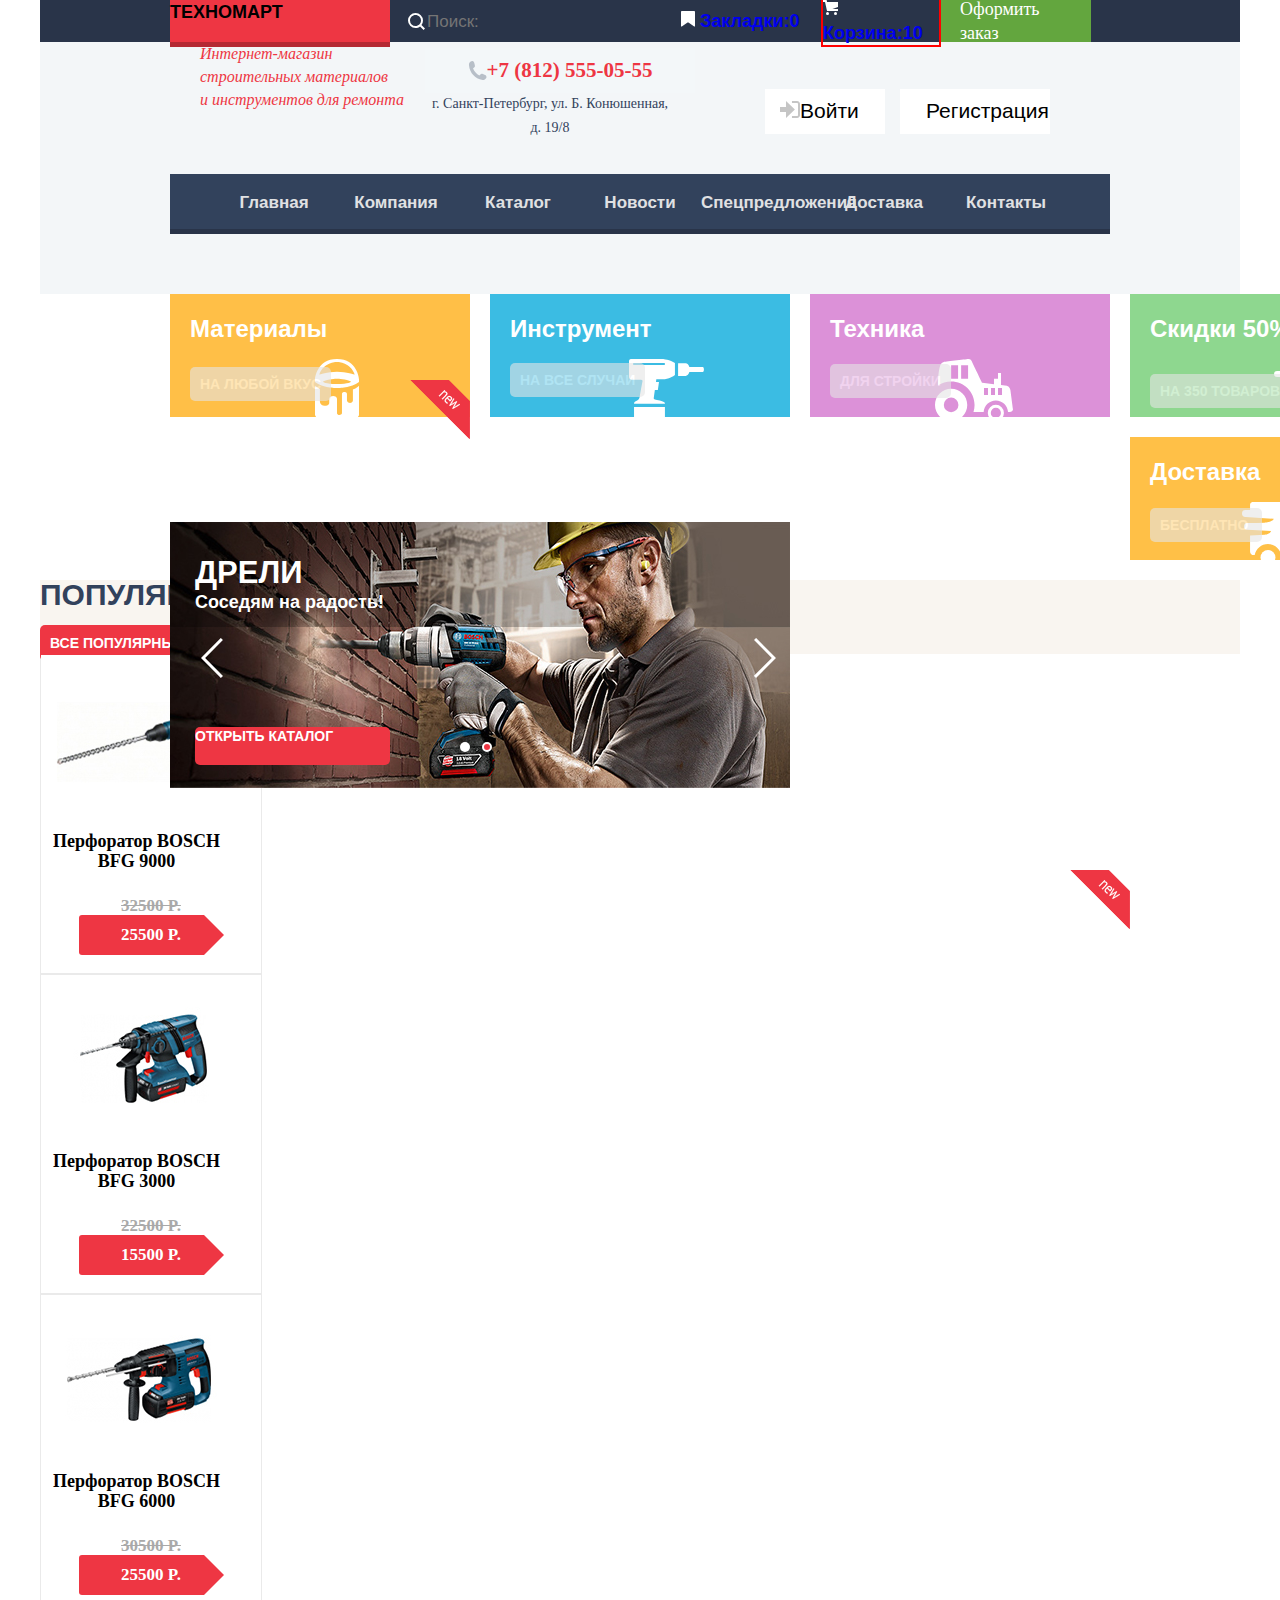
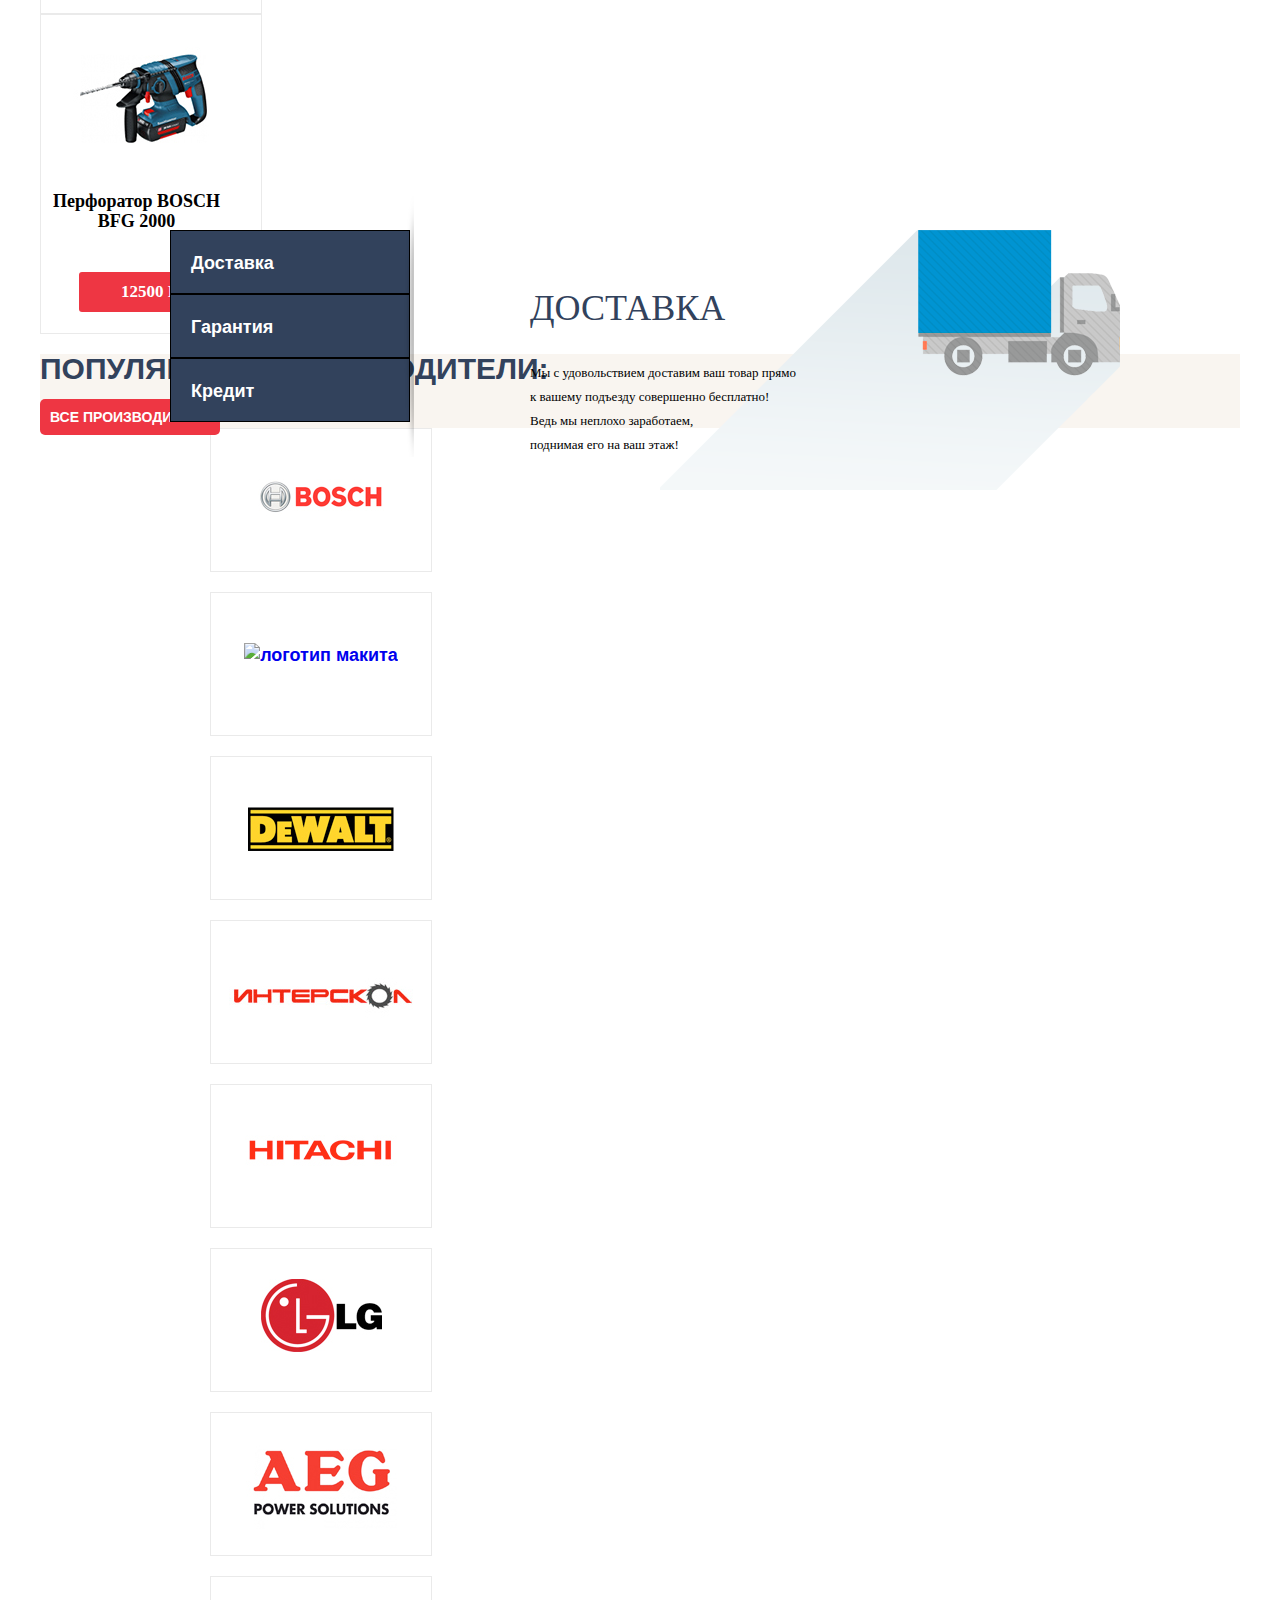
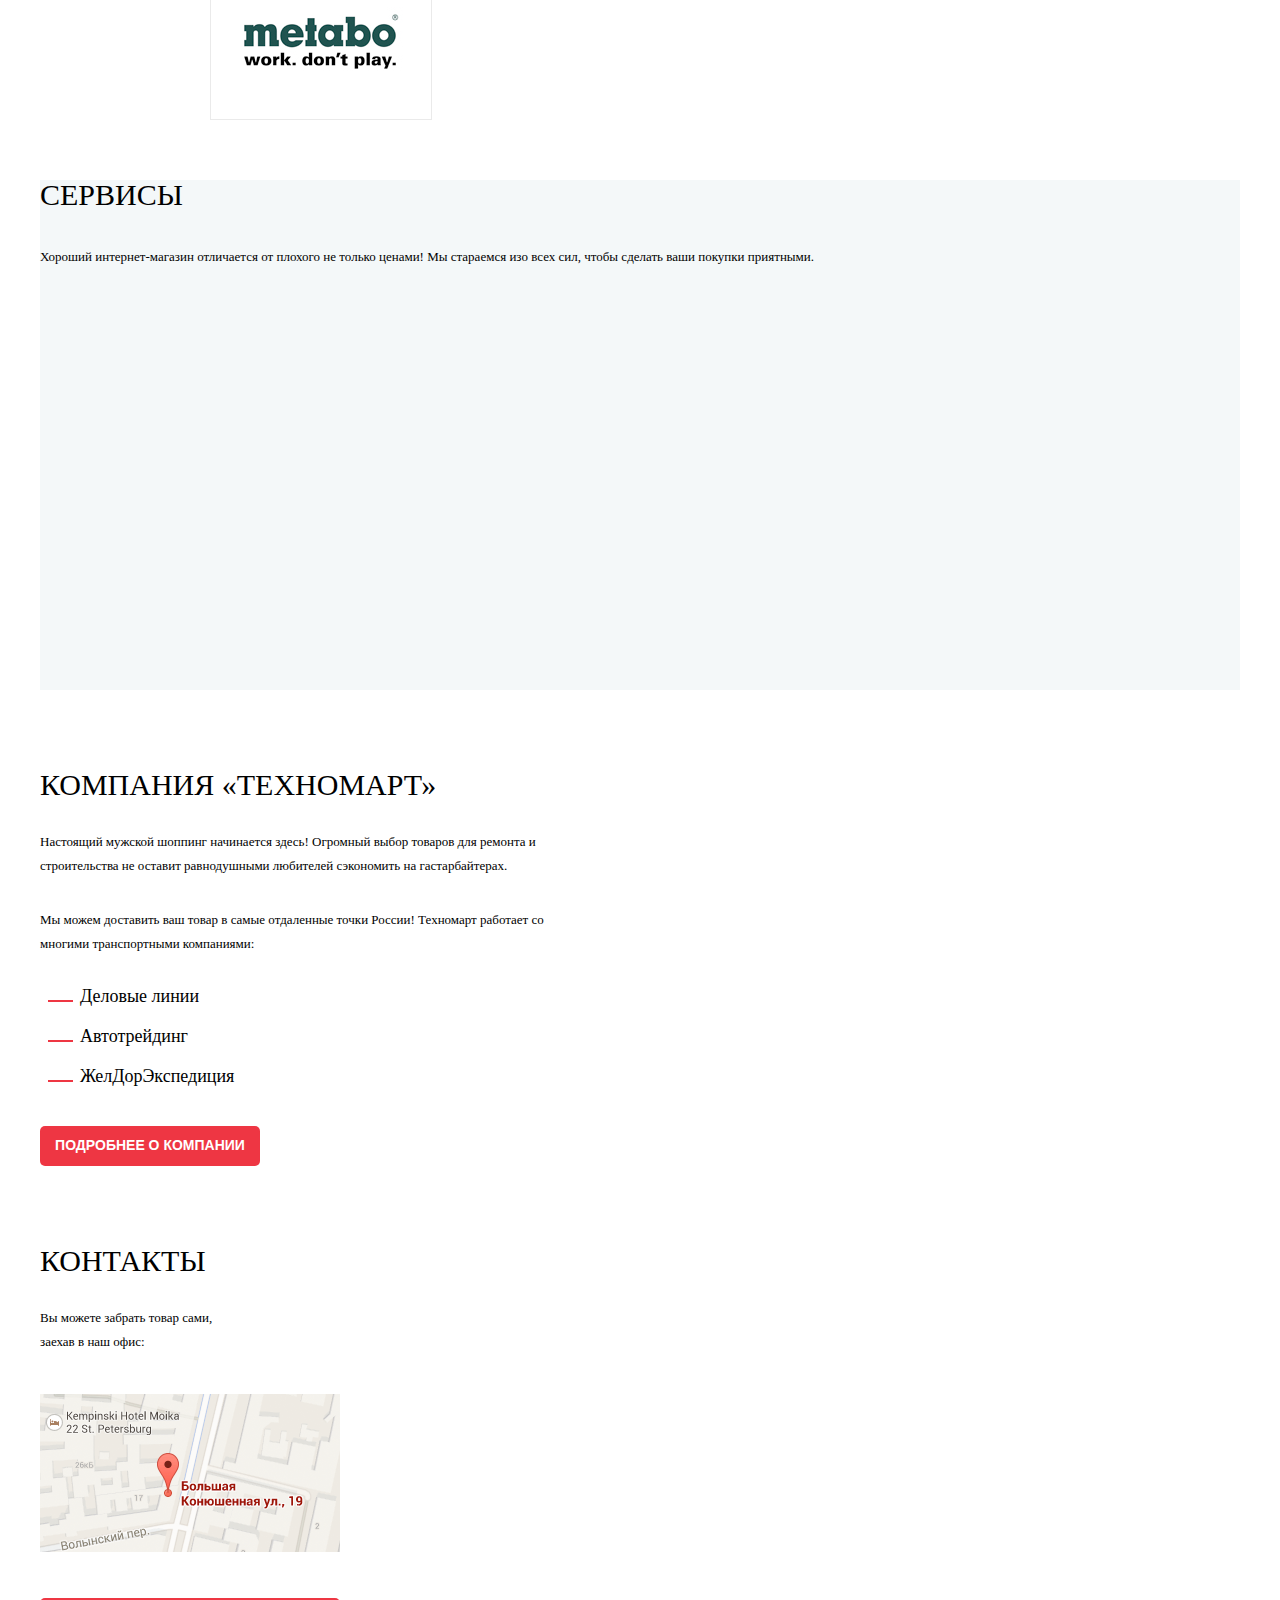
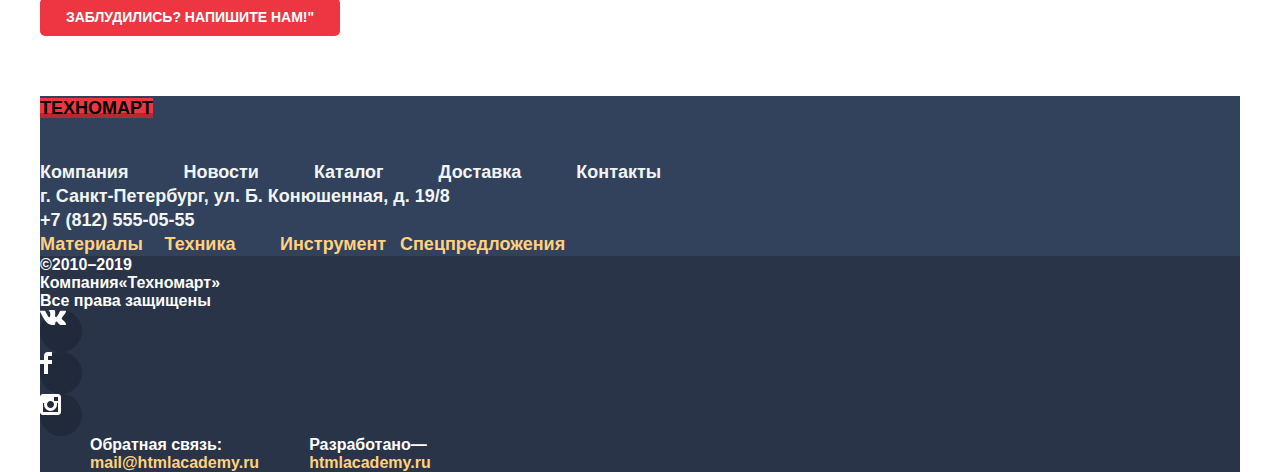
==== commit b5e4b425: "новы правки" ====
--- a/index.html
+++ b/index.html
@@ -1,4 +1,4 @@
-credit.png<!DOCTYPE html>
+<!DOCTYPE html>
 <html lang="ru">
 <head>
     <meta charset="utf-8">
@@ -6,125 +6,119 @@
     <link href="css/style.css" rel="stylesheet">
 </head>
 <body>
-<header>
+<header class="holder">
 <!------------------------------------------Верхнее меню хедера----------------------------------->
   <div class="top-menu">
 <!----------------------------------------------Логотип-------------------------------------------------->
-    <div class="holder">
-      <a class="logo">
-        ТЕХНОМАРТ
-      </a>
+    <a class="logo">
+      ТЕХНОМАРТ
+    </a>
 <!-----------------------------------------поиск------------------------------------------------->
-      <div class="searching-form">
+    <div class="searching-form">
 <!---------- иконка поиска--------->
-        <img src="img/svg/icon-search.svg" alt="Поиск">
-        <form action="https://echo.htmlacademy.ru"  class="" id="serchout" method="POST">
-          <label for="search">
-            <span class="visually=hidden"> Поиск:</span>
-          </label>
-          <input type="search" id="search" name="search" class="search" placeholder="Поиск:">
-        </form>
-      </div>
+      <img src="img/svg/icon-search.svg" alt="Поиск">
+      <form action="https://echo.htmlacademy.ru"  class="" id="serchout" method="POST">
+        <label for="search">
+          <span class="visually-hidden"> Поиск:</span>
+        </label>
+        <input type="search" id="search" name="search" class="search" placeholder="Поиск:">
+      </form>
+    </div>
 <!----------------------------------------закладки---------------------------------------------->
-      <div class="top-navigation">
-        <label for="bookmark">
-          <a href="#">
-            <!-- ---------иконка закладок------->
-            <img src="img/svg/icon-bookmark.svg" alt="Закладки">
-            Закладки:<output name="bookmark" id="bookmark">0</output>
-          </a>
-        </label>
-      </div>
+      <label for="bookmark" class="lable-holder">
+        <a href="#">
+          <!-- ---------иконка закладок------->
+          <img src="img/svg/icon-bookmark.svg" alt="Закладки">
+          Закладки:<output name="bookmark" id="bookmark">0</output>
+        </a>
+      </label>
 <!----------------------------------------Корзина------------------------------------------------------->
-      <div class="top-navigation">
 <!-----------иконка Корзины-------->
-        <label for="cart">
-          <a href="#">
-            <img src="img/svg/icon-cart.svg" alt="Корзина">
-            Корзина:<output name="cart" id="cart">10</output>
-          </a>
-        </label>
-      </div>
+      <label for="cart" class="lable-holder">
+        <a href="#" class="cart">
+          <img src="img/svg/icon-cart.svg" alt="Корзина">
+          Корзина:<output name="cart" id="cart">10</output>
+        </a>
+      </label>
 <!---------------------------------------оформление заказа-------------------------------------------->
-      <a href="#" class="zakaz"><p>Оформить заказ</p></a>
-    </div>
+    <a href="#" class="checkout-holder">
+      <span class="checkout">Оформить заказ</span>
+    </a> 
   </div>
 <!------------------------------------- СРЕДНЯЯ ЧАСТЬ ХЕДЕРА ------------------------------->
-  <div class="middle-navigation">
-    <div class="holder">
-      <div class="pagename">
-        <div class="text">
-          Интернет-магазин строительных материалов <br> и инструментов для ремонта
-        </div>
-      </div>
-      <div class="contact">
-        <a href="tel:+78125550555">
+  <div class="middle-menu">
+    <div class="main-information">
+      <span class="text">
+        Интернет-магазин строительных материалов <br>и инструментов для ремонта
+     </span>
+    </div>
+    <div class="contacts">
+      <a href="tel:+78125550555" class="phone">
 <!------------ иконка телефона ------------------------>
-         <img src="img/svg/icon-phone.svg" alt="телефон">
-         +7 (812) 555-05-55
-        </a>
-        <div class="adress">
-          г. Санкт-Петербург, ул. Б. Конюшенная, д. 19/8
-        </div>
-      </div>
+        <img src="img/svg/icon-phone.svg" alt="телефон">
+        <span> +7 (812) 555-05-55</span>
+      </a>
+      <div class="adress">
+        г. Санкт-Петербург, ул. Б. Конюшенная, д. 19/8
+      </div>
+    </div>
 <!-----------------------------------------МЕНЮ ПОЛЬЗОВАТЕЛЯ----------------------------------------------->
 <!----------------------------------------------логин------------------------------------------------->
-      <div class="user-menu">
-        <a href="#" class="enter">
+    <div class="user-menu">
+      <a href="#" class="enter">
 <!-----------------иконка входа ----------------------------------->
-          <img src="img/svg/icon-login.svg" alt="вход">Войти
-        </a>
+        <img src="img/svg/icon-login.svg" alt="вход">Войти
+      </a>
 <!----------------------------------------регистрация------------------------------------------------->
-        <a href="#" class="registration">Регистрация</a>
-      </div>
-    </div>
+      <a href="#" class="registration">Регистрация</a>
+    </div>
+<!----------------------------------------------НИЖНЕЕ МЕНЮ ХЕДЕРА ------------------------------>
+    <ul class="site-navigation notmark ">
+      <li>
+        <a>
+          Главная
+        </a>
+      </li>
+      <li>
+        <a href="#">
+          Компания
+        </a>
+      </li>
+      <li>
+        <a href="catalog.html">
+          Каталог
+        </a>
+      </li>
+      <li>
+        <a href="#">
+          Новости
+        </a>
+      </li>
+      <li>
+        <a href="#">
+          Спецпредложения
+        </a>
+      </li>
+      <li>
+        <a href="#">
+          Доставка
+        </a>
+      </li>
+      <li>
+        <a href="#">
+          Контакты
+        </a>
+      </li>
+    </ul>
   </div>
-<!----------------------------------------------НИЖНЕЕ МЕНЮ ХЕДЕРА ------------------------------>
-  <ul class="site-navigation notmark holder">
-    <li>
-      <a>
-        Главная
-      </a>
-    </li>
-    <li>
-      <a href="#">
-        Компания
-      </a>
-    </li>
-    <li>
-      <a href="catalog.html">
-        Каталог
-      </a>
-    </li>
-    <li>
-      <a href="#">
-        Новости
-      </a>
-    </li>
-    <li>
-      <a href="#">
-        Спецпредложения
-      </a>
-    </li>
-    <li>
-      <a href="#">
-        Доставка
-      </a>
-    </li>
-    <li>
-      <a href="#">
-        Контакты
-      </a>
-    </li>
-  </ul>
 </header>
 
 <!----------------------------------------------------------- КОНТЕНТ---------------------------------------->
-<main>
+<main class="holder">
   <h1 class="visually-hidden"> оборудование материалы инструмент для стройки</h1>
 <!------------------------------------Секция предлжений---------------------------------------------->
 <!---------------------------------------материалы----------------------------------------------------------------->
-  <section class="holder flex-item">
+  <section class="holder-items">
     <div class="row">
       <div class="main-item box-material new">
         <h2> Материалы</h2>
@@ -199,14 +193,14 @@
 <!------------------------------------------Список популярных товаров--------------------------------------------->
   <section class="main-popitems">
     <div class="pop-header">
-      <div class="holder pop-header-name">
+      <div class=" pop-header-name">
         <h1>популярные товары:</h1>
         <a href="catalog.html">
           все популярные товары
         </a>
       </div>
     </div>
-    <ul class="popitems notmark holder">
+    <ul class="popitems notmark ">
       <li>
         <img src="img/content/Bosch_BFG_9000.jpg" alt="перфоратор большой с фмрменной раскраской Bosch, работает от сети крепление сверла sdmax" width="218" height="168">
         <h1>Перфоратор BOSCH BFG 9000</h1>
@@ -235,12 +229,12 @@
 <!--------------------------------------------Список популярных производители----------------------------------->
   <section>
     <div class="pop-header">
-      <div class="holder pop-header-name">
+      <div class=" pop-header-name">
         <h1>популярные производители:</h1>
         <a href=""> все производители</a>
       </div>
     </div>
-      <ul class="poplable notmark holder">
+      <ul class="poplable notmark ">
         <li>
           <a href="#">
             <img src="img/content/lable/bosch.jpg" alt="логотип Бош" width="126" height="37">
@@ -285,7 +279,7 @@
   </section>
 <!--------------------------------------------Сервисы---------------------------------------------------------------->
   <section class="service">
-    <div class="holder">
+    <div class="">
       <div class="service-holder">
         <h1>
           cервисы
@@ -341,7 +335,7 @@
     </div>
   </section>
 <!-------------------------Разметка информационного блока------------------------------------------------------------>
-  <section class="holder info-holder">
+  <section class=" info-holder">
 <!------------------Разметка блока КОМПАНИЯ «Техномарт» --------------------------------------------------------->
     <div class="about">
       <h1>КОМПАНИЯ «Техномарт»</h1>
@@ -386,7 +380,7 @@
 </main>
 <!--------------------------------------------------ФУТЕР-------------------------------------------------->
 <!------------------------------ верхняя часть футера------------------------------------------>
-<footer>
+<footer class="holder">
 <!-------------------------------логотип + список------------------------------->
   <section class="main-footer">
 <!-----------------на главную ----------------->
--- a/css/style.css
+++ b/css/style.css
@@ -1,46 +1,3 @@
-body {
-	margin: 0;
-	padding: 0;
-
-	font-family: "cuprum", "ptsans", Arial, sans-serif;
-	font-size: 18px;
-	line-height: 24px;
-	font-weight: 700;
-	color: black;
-	text-transform: none;
-
-	background-color: white;
-	background-image:url(../img/content/main_bg.png);
-	background-position: top center;
-	background-repeat: no-repeat;
-}
-
-a {
-	text-decoration: none;
-}
-
-img{
-	max-width: 100%;
-	height: auto;
-}
-
-.visually-hidden:not(:focus):not(:active),
-input[type="checkbox"].visually-hidden,
-input[type="radio"].visually-hidden {
-  position: absolute;
-
-  width: 1px;
-  height: 1px;
-  margin: -1px;
-  border: 0;
-  padding: 0;
-
-  white-space: nowrap;
-
-  clip-path: inset(100%);
-  clip: rect(0 0 0 0);
-  overflow: hidden;
-}
 @font-face{
 	font-family: cuprum;
 	src:local("fonts/cuprum.woff2"),
@@ -68,202 +25,248 @@
 	src:local("fonts/ptsansbold.woff2"),
 		local("fonts/ptsansbold.woff");
 	font-weight: bold;	
-	}
-/* ---------------------------одщее форматирование-----------------*/
+}
+
+body {
+	margin: 0;
+	padding: 0;
+
+	font-family: "cuprum", "ptsans", Arial, sans-serif;
+	font-size: 18px;
+	line-height: 24px;
+	font-weight: 700;
+	color: black;
+	text-transform: none;
+
+	background-color: white;
+	background-image:url(../img/content/main_bg.png);
+	background-position: top center;
+	background-repeat: no-repeat;
+}
+
+a {
+	text-decoration: none;
+}
+
+img{
+	max-width: 100%;
+	height: auto;
+}
+
+.visually-hidden:not(:focus):not(:active),
+input[type="checkbox"].visually-hidden,
+input[type="radio"].visually-hidden {
+  position: absolute;
+
+  width: 1px;
+  height: 1px;
+  margin: -1px;
+  border: 0;
+  padding: 0;
+
+  white-space: nowrap;
+
+  clip-path: inset(100%);
+  clip: rect(0 0 0 0);
+  overflow: hidden;
+}
+
+.notmark{
+	list-style: none;
+	margin: 0;
+	padding: 0;
+}
+
+.holder{
+	width: 1200px;
+	height: 100%;
+	margin-left: auto;
+	margin-right: auto;
+}
+
+/* ---------------------------общее форматирование хедера-----------------*/
+
 .top-menu{
+	display: flex;
+	flex-wrap: wrap;
 	background-color:#293449;
-}
-.middle-navigation{
+	width: 1200px;
+	height: 42px;
+	padding-right: 130px;
+	padding-left: 130px;
+	box-sizing: border-box;
+	
+}
+
+.middle-menu{
+	display: flex;
+	flex-wrap: wrap;
 	background-color:#f3f6f8;
 	color: #32425c;
 	padding-bottom: 60px;
  }
-.top-navigation{
-	margin: 12px 44px;
-	width: 960px;
-}
-.notmark{
-	list-style: none;
+
+/* -------------------------форматирование хедера-------------- */
+.logo{
+	box-sizing: border-box;
+	background-color:#ee3643;
+
+	width: 220px;
+	height: 47px;
+
+	box-shadow: inset 0px -5px 0px #b52933;
+}
+.logo-footer:hover,
+.logo:hover{
+	background-color:#ca2c37;
+	box-shadow: inset 0px -5px 0px #9a212a;
+}
+.logo-footer:focus,
+.logo:focus{
+	background-image: #ba2732;
+	box-shadow: inset 0px -5px 0px #8e1e26;
+}
+/*-------------------------Форма поиска---------------------*/
+.searching-form{
+	box-sizing: border-box;
+	display: flex;
+	color: #ffffff;
+	width: 271px;
+	height: 42px;
 	margin: 0;
 	padding: 0;
-}
-.{
-	display: flex;
-	flex-wrap: wrap;
-
-	margin-left: 170px;
-	margin-right: 170px;
-}
-
-/* -------------------------форматирование хедера-------------- */
-a.logo{
-	position:absolute;
-	box-sizing: border-box;
-	background-color:#ee3643;
-
-	width: 220px;
-	height: 47px;
-
-	box-shadow: inset 0px -5px 0px #b52933;
-}
-a.logo-footer:hover,
-a.logo:hover{
-	background-color:#ca2c37;
-	box-shadow: inset 0px -5px 0px #9a212a;
-}
-a.logo-footer:focus,
-a.logo:focus{
-	background-image: #ba2732;
-	box-shadow: inset 0px -5px 0px #8e1e26;
-}
-.logo svg{
-	display: block;
-	position:absolute;
-	margin: 11px 40px;
-}
-.searchingform{
-	margin-left: 240px;
-	color: #ffffff;
-}
-.searchingform input{
-	display: inline-block;
-
-	width: 268px;
-	height: 42px;
 	padding-left: 18px;
-
+	align-items: center;
+}
+.searching-form input{
 	border: none;
-
 	background-color:#293449;
 
 	font-size: 17px;
 	line-height: 18px;
 }
-.searchingform input:focus{
+.searching-form: focus{
 	background-color:#ffffff;
 	color: black;
 }
-.searchingform svg{
-	display: block;
-	position: absolute;
-	margin-top: 15px;
-}
-
-.top-navigation{
-	display: inline-block;
+
+/*-------------------------Границы кнопок верхнего меню---------------------*/
+.lable-holder{
+	box-sizing: border-box;
+	display: flex;
+	width: 140px;
+	height: 42px;
+	padding-left: 20px;
+	align-items: center;
+
+}
+
+.cart{
+	box-sizing: border-box;
+	border: 2px solid red;
+}
+/*-------------------------Кнопка оформления заказа---------------------*/
+.checkout-holder{
+	box-sizing: border-box;
+	display: flex;
+	background-color:#63a63e;
+	color: #FFFFFF;
 	width: 150px;
 	height: 42px;
 	margin: 0;
-}
-.top-navigation a{
-	position: absolute;
-	margin-left: 18px;
-	margin-top: 10px;
-	vertical-align: middle;
-}
-.top-navigation,
-.top-navigation a,
-.top-menu a{
-	font-size: 17px;
-	line-height: 18px;
-	color: #e0e1e3;
-
-}
-.top-navigation:hover,
-.top-navigation a:hover,
-.searchingform svg path:hover,
-.top-menu a :hover,
-.site-navigation a:hover{
-	color: #ffffff;
-	background-color:#212a3a;
-	fill: #ffffff;
-}
-
-.top-navigation:focus,
-.top-navigation a:focus,
-.searchingform svg path:focus,
-.top-menu a:focus,
-.site-navigation a:focus,{
-	color:#babbbd;
-	background-color:#161d29;
-	fill: #ee3643;
-}
-
-
-a.zakaz{
-	display: inline-block;
-	background-color:#63a63e;
-	color: #e0e1e3;
-	width: 150px;
-	height: 42px;
-	margin: 0;
-}
-.zakaz p:hover,
-a.zakaz:hover{
+	padding-top: 9px;
+	padding-right: 16px;
+	padding-bottom: 9px;
+	padding-left: 19px;
+	align-items: center;
+}
+
+.checkout{
+	box-sizing: border-box;
+	font-family: cuprum;
+	font-style: normal;
+	font-weight: normal;
+	font-size: 18px;
+	line-height: 24px;
+	display: flex;
+	align-items: center;
+}
+a.checkout:hover{
 	background-color:#5fbb2d;
 	color:#b6c8ae;
 }
-.zakaz p:focus,
-a.zakaz:focus{
+a.checkout:focus{
 	background-color:#518534;
 	color:#abc0a1;
 }
-.zakaz p{
-	margin-block-start:0;
-	margin-block-end: 0;
-	margin: 13px 16px;
-}
+
 /*-------------------------средняя часть хедера---------------------*/
-.pagename{
-	display: inline-block;
-	width: 300px;
-	height: 158px;
+.main-information{
+	box-sizing: content-box;
+	display: flex;
+	width: 205px;
+	height: 71px;
+	margin-left: 160px;	
+}
+.text{
+	box-sizing: content-box;
+	font-family: cprum;
+	font-size: 16px;
 	font-style: italic;
-	font-size: 16px;
+	font-weight: 400;
 	line-height: 23px;
-	color: #ee3643;
+	letter-spacing: 0px;
+	text-align: left;
+	color: #EE3643;
+
 
  }
-.text{
-	 margin: 45px 50px;
-	 width: 210px;
- }
-.contact{
-	margin-left: 22px;
-	width: 280px;
+.contacts{
 	display: flex;
 	flex-wrap: wrap;
-	align-content: center;
-}
-.contact a{
-	box-sizing: border-box;
-	width: 100%;
-	height: 43px;
-
-	border: 3px solid #ffffff;
-
-	padding-top: 8px;
-	padding-left: 10px;
-	margin: 0;
-	color: #ee3643;
-	font-size: 21px;
-	line-height: 21px;
-}
+	align-items: center;
+	box-sizing: border-box;
+	
+	width: 270px;
+	margin-left: 20px;
+}
+
 .contact svg{
 	margin-right: 40px;
 }
-.adres{
-	display: inline-block;
-
-	font-family: "cuprum";
+.phone{
+	display: flex;
+	justify-content: center;
+	box-sizing: border-box;
+
+	background-color: #F3F7F9;
+
+	width: 100%;
+	height: 45px;
+
+	font-family: cuprum;
+	font-weight: bold;
+	font-size: 21px;
+	line-height: 30px;
+	color: #EE3643;
+
+	align-items: center;
+}
+.adress{
+	display: flex;
+	box-sizing: border-box;
+	width: 250px;
+	height: 24px;
+
+	font-family: cuprum;
+	font-weight: 400;
 	font-size: 14px;
 	line-height: 24px;
-	color: #32425c;
-
-	margin: 0;
-	padding-left: 10px;
-}
-
+	color: #32425C;
+
+	text-align: center;
+	align-items: center;
+}
 
 .user-menu{
 	width: 285px;
@@ -324,7 +327,6 @@
 	padding: 0px;
 }
 .cabinet{
-
 	display: flex;
 	justify-content: space-around;
 	margin: 0px;
@@ -374,11 +376,17 @@
  }
 
 .site-navigation{
-	width: 960px;
-	min-height: 57px;
+	
 	display: flex;
 	flex-wrap: wrap;
-	justify-content:center;
+	justify-content: center;
+
+	width: 940px;
+	min-height: 60px;
+
+	margin-left: 130px;
+	margin-right: 130px;
+	margin-top: 40px;
 
 	background-color: #32425c;
 
@@ -390,7 +398,7 @@
 .site-navigation a{
 	display: inline-block;
 	box-sizing: border-box;
-	width: 135px;
+	width: 122px;
 	height: 60px;
 
 	font-size: 17px;
@@ -424,9 +432,11 @@
 }
 
 /*---------------------------------------------------------index.html------------------------------------*/
-.flex-item{
-	margin-top: 60px;
-	padding: 0;
+.holder-items{
+	display: flex;
+	width: 940px;
+	margin-left: 130px;
+	margin-right: 130px;
 }
 .row{
 	display: flex;
@@ -434,7 +444,7 @@
 
 }
 .cols{
-	margin-left: 640px;
+	
 	display: flex;
 	flex-direction: column;
 }
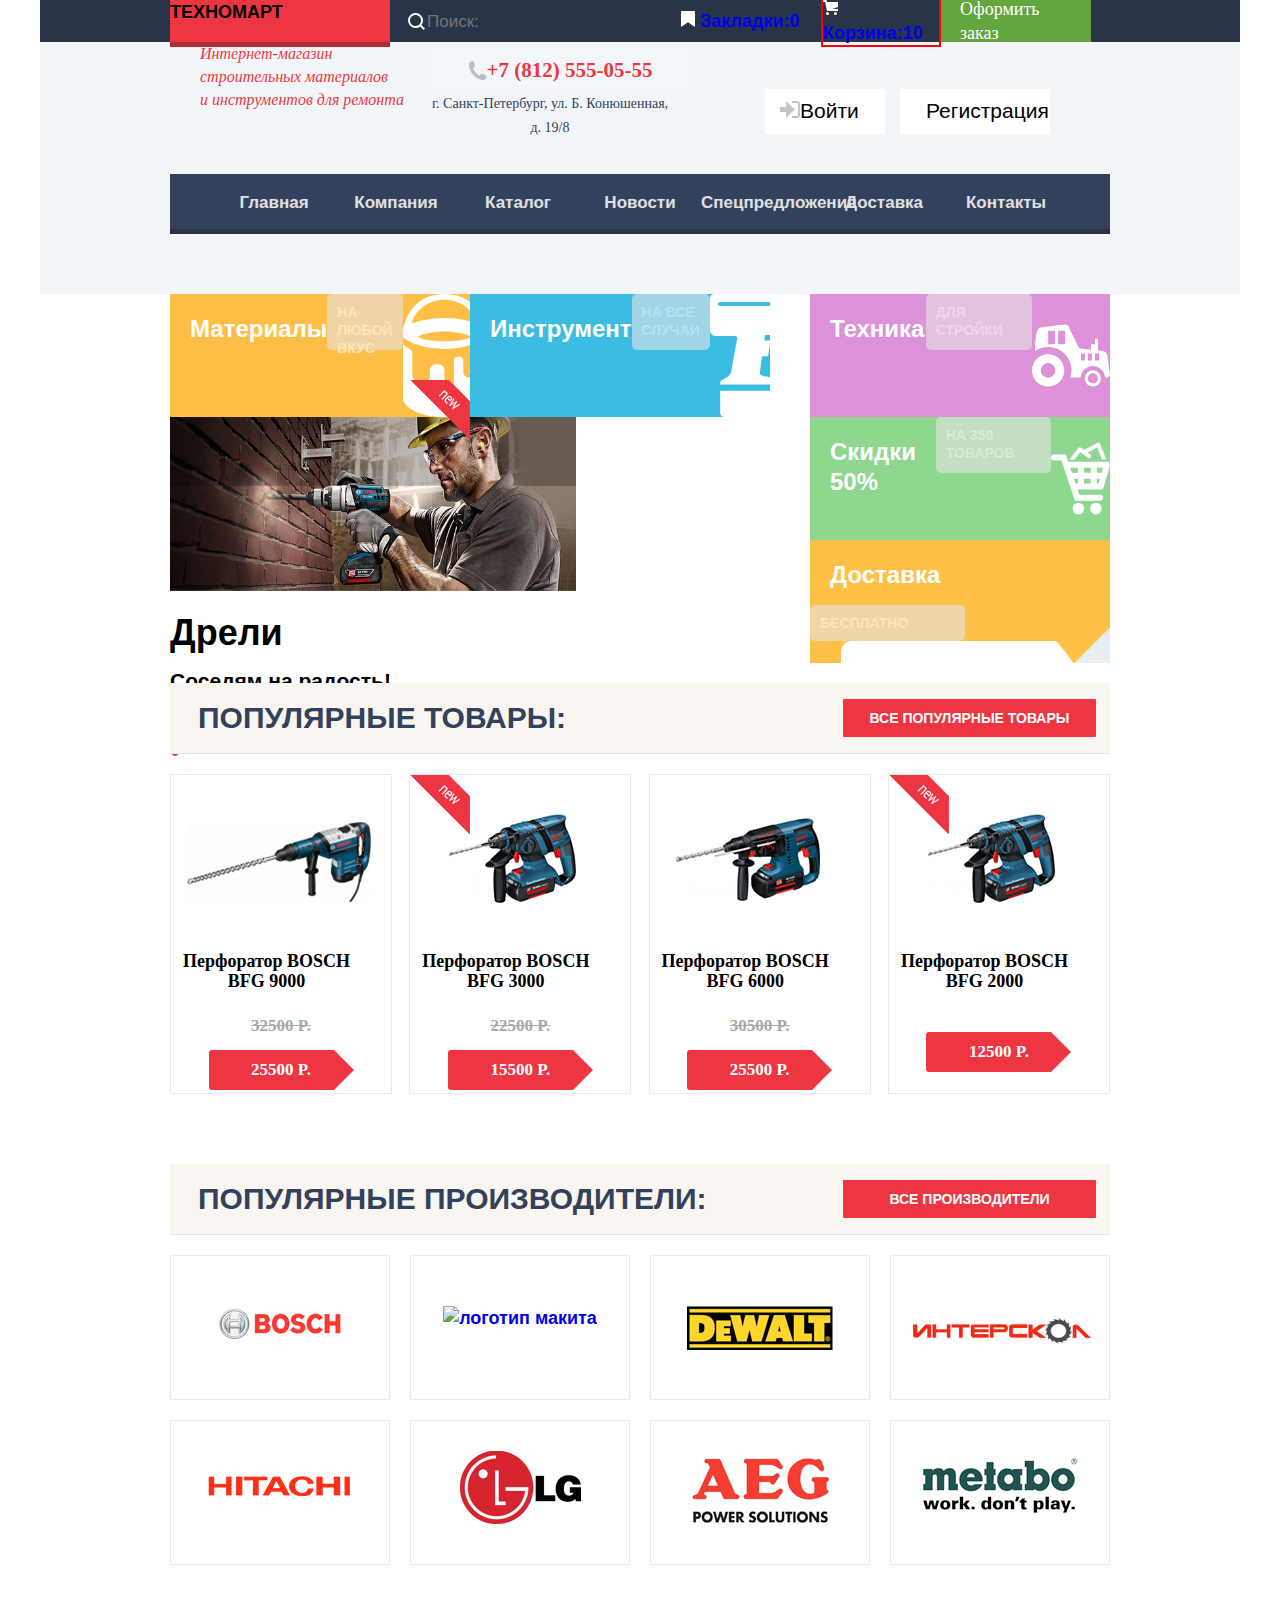
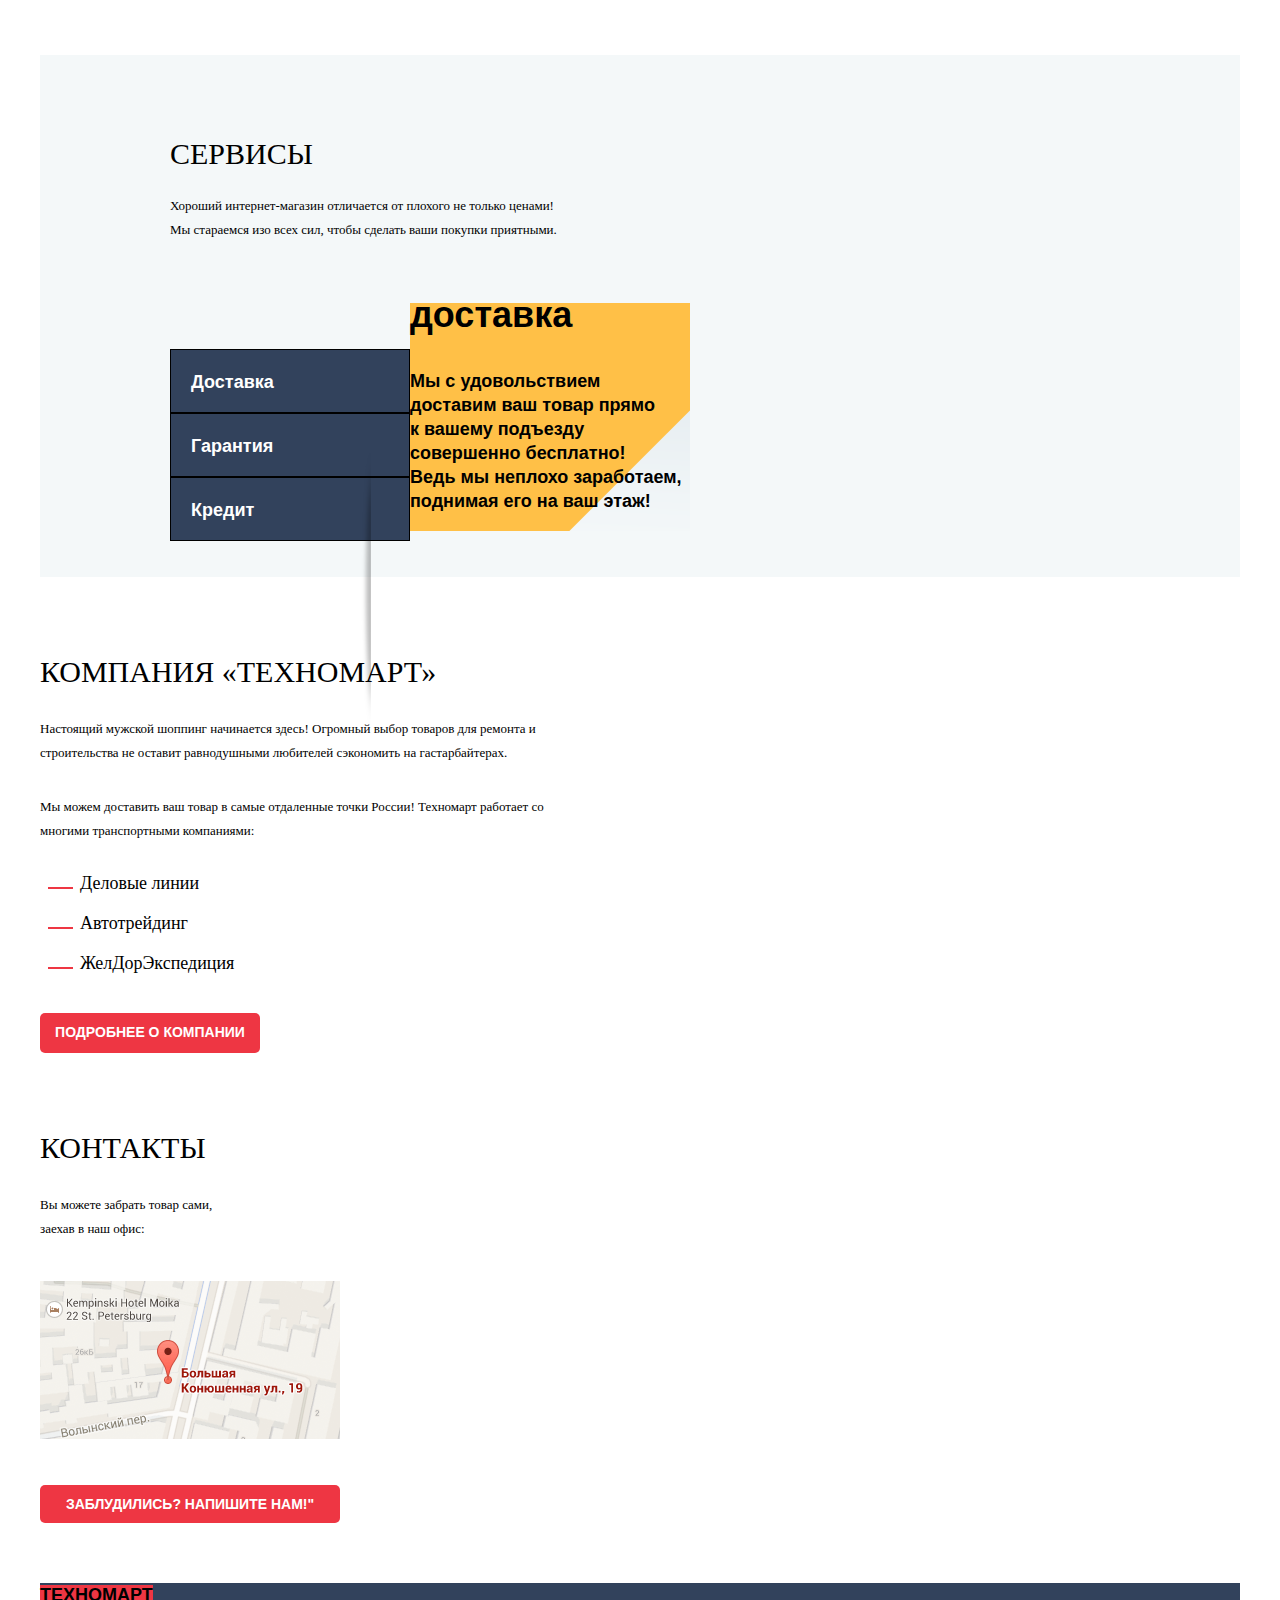
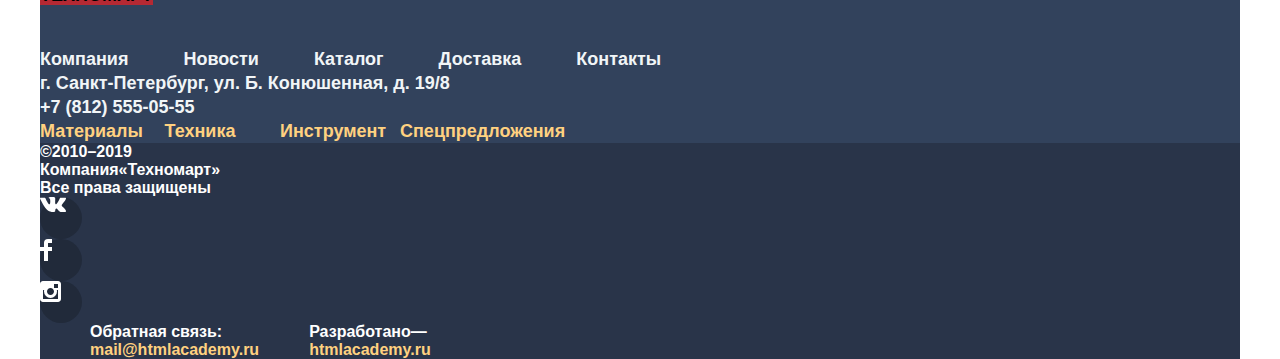
==== commit d0fc467a: "index" ====
--- a/index.html
+++ b/index.html
@@ -120,94 +120,95 @@
 <!---------------------------------------материалы----------------------------------------------------------------->
   <section class="holder-items">
     <div class="row">
-      <div class="main-item box-material new">
+      <div class="holder-item box material new">
         <h2> Материалы</h2>
         <a href="#">на любой вкус</a>
 <!-------------материалы иконка краски------------------->
         <img src="img/svg/icon-1.svg" alt="материалы">
       </div>
 <!-----------------------------------------инструмент------------------------------------------------------------------>
-      <div class="main-item box-instrument">
+      <div class="holder-item box tools">
         <h2> Инструмент</h2>
         <a href="#">на все случаи</a>
 <!--------------------инструмент иконка дрели-------------------->
         <img src="img/svg/icon-2.svg" alt="инструмент">
       </div>
+   <!------------------------------------------Слайдер---------------------------------------------------------------->
+      <div class="holder-sliders">
+        <div class="slider1">
+          <img src="img/content/slide_drel.jpg" alt="демострация строителем дрели аккумуляторной фирмы бош" width="620" height="270">
+          <h1>Дрели</h1>
+          <h3>Cоседям на радость!</h3>
+          <a href="catalog.html" class="opencat">
+          открыть каталог
+          </a>
+          <div class="indicator1">  </div>
+          <div class="indicator2">  </div>
+        </div>
+        <div class="slider2 visually-hidden">
+          <img src="img/content/slide_perf.jpg" alt="демострация строителем перфоратора сетевого фирмы бош" width="620" height="270">
+          <h1>Перфораторы</h1>
+          <h3>Настоящие мужские игрушки</h3>
+          <a href="catalog.html" class="opencat">
+            открыть каталог
+          </a>
+          <div class="indicator3"></div>
+          <div class="indicator4"></div>
+        </div>
+        <button class="btnleft">
+          <img src="img/svg/icon-left.svg" alt="влево">
+        </button>
+        <button class="btnright">
+          <img src="img/svg/icon-right.svg" alt="вправо">
+        </button>
+      </div>
+    </div>
+
+    <div class="cols">
 <!------------------------------------------техника-------------------------------------------------------->
-      <div class="main-item box-tech">
+      <div class="holder-item box tech">
         <h2> Техника</h2>
         <a href="#">для стройки</a>
 <!----------------------------техника иконка трактора-------------------->
-        <img src="img/svg/icon-3.svg" alt="техника">      </div>
-      </div>
-    </div>
-    <div class="cols">
+        <img src="img/svg/icon-3.svg" alt="техника"> 
+      </div>
 <!----------------------------------скидки 50%-------------------------------------------------------------------------->
-    <div class="main-item box-discont">
-      <h2>Скидки 50%</h2>
-      <a href="#"> на 350 товаров </a>
-<!----------------------------скидки 50% иконка корзинки------------------------->
-      <img src="img/svg/icon-4.svg" alt="скидки">
-    </div>
-<!--------------------------------------Доставка----------------------------------------------------------------->
-    <div class="main-item box-delivery">
-      <h2>Доставка</h2>
-      <a href="#"> бесплатно </a>
-      <!------------------------------Доставка иконка машинки-------------------------------->
-      <img src="img/svg/icon-5.svg" alt="доставка">      </div>
-    </div>
-<!------------------------------------------Слайдер---------------------------------------------------------------->
-    <div class="slider">
-      <div class="slider1">
-        <div class="nameslide">
-          <h1>Дрели</h1>
-          <h3>Cоседям на радость!</h3>
-        </div>
-        <img src="img/content/slide_drel.jpg" alt="демострация строителем дрели аккумуляторной фирмы бош" width="620" height="270">
-        <a href="catalog.html" class="opencat">
-          открыть каталог
-        </a>
-        <div class="indicator1">  </div>
-        <div class="indicator2">  </div>
-      </div>
-      <div class="slider2 visually-hidden">
-        <div class="nameslide">
-          <h1>Перфораторы</h1>
-          <h3>Настоящие мужские игрушки</h3>
-        </div>
-        <img src="img/content/slide_perf.jpg" alt="демострация строителем перфоратора сетевого фирмы бош" width="620" height="270">
-        <a href="catalog.html" class="opencat">
-          открыть каталог
-        </a>
-        <div class="indicator3"></div>
-        <div class="indicator4"></div>
-      </div>
-      <button class="btnleft">
-        <img src="img/svg/icon-left.svg" alt="влево">
-      </button>
-      <button class="btnright">
-        <img src="img/svg/icon-right.svg" alt="вправо">
-      </button>
-    </div>
+      <div class="holder-item box discont">
+        <h2>Скидки 50%</h2>
+        <a href="#"> на 350 товаров </a>
+  <!----------------------------скидки 50% иконка корзинки------------------------->
+        <img src="img/svg/icon-4.svg" alt="скидки">
+      </div>
+  <!--------------------------------------Доставка----------------------------------------------------------------->
+      <div class="holder-item box delivery">
+        <h2>Доставка</h2>
+        <a href="#"> бесплатно </a>
+        <!------------------------------Доставка иконка машинки-------------------------------->
+        <img src="img/svg/icon-5.svg" alt="доставка">      
+      </div>
+    </div>
+
   </section>
 <!------------------------------------------Список популярных товаров--------------------------------------------->
-  <section class="main-popitems">
-    <div class="pop-header">
-      <div class=" pop-header-name">
-        <h1>популярные товары:</h1>
-        <a href="catalog.html">
+  <section class="holder-items column">
+    <div class="header">
+      <div class="lable">
+        <h1 class="choice">
+          популярные товары:
+        </h1>
+        <a href="catalog.html" class="btn-choice">
           все популярные товары
         </a>
       </div>
     </div>
-    <ul class="popitems notmark ">
+    <ul class="popitems notmark">
       <li>
         <img src="img/content/Bosch_BFG_9000.jpg" alt="перфоратор большой с фмрменной раскраской Bosch, работает от сети крепление сверла sdmax" width="218" height="168">
         <h1>Перфоратор BOSCH BFG 9000</h1>
         <div class="deleted">32500 P.</div>
         <div class="price">25500 P.</div>
       </li>
-      <li>
+      <li class="new-item">
         <img src="img/content/Bosch_BFG_3000.jpg" alt="перфоратор маленкий с фмрменной раскраской Boshработает от аккумулятора крепление сверла sd" width="218" height="168">
         <h1>Перфоратор BOSCH BFG 3000</h1>
         <div class="deleted">22500 P.</div>
@@ -227,11 +228,15 @@
     </ul>
   </section>
 <!--------------------------------------------Список популярных производители----------------------------------->
-  <section>
-    <div class="pop-header">
-      <div class=" pop-header-name">
-        <h1>популярные производители:</h1>
-        <a href=""> все производители</a>
+  <section class="holder-items column">
+    <div class="header">
+      <div class="lable">
+        <h1 class="choice">
+          популярные производители:
+        </h1>
+        <a href="" class="btn-choice"> 
+          все производители
+        </a>
       </div>
     </div>
       <ul class="poplable notmark ">
@@ -278,18 +283,17 @@
       </ul>
   </section>
 <!--------------------------------------------Сервисы---------------------------------------------------------------->
-  <section class="service">
-    <div class="">
-      <div class="service-holder">
-        <h1>
+  <section class="holder-service">
+      <div class="header-service">
+        <h1 class="lable-service">
           cервисы
         </h1>
-        <p>
+        <p class="description-service">
           Хороший интернет-магазин отличается от плохого не только ценами! Мы стараемся изо всех сил, чтобы сделать ваши покупки приятными.
         </p>
       </div>
       <div class="img-side"><!--- полоска вертикальня с правого бока списка--></div>
-      <ul class="notmark serivce-menu">
+      <ul class="notmark menu-serivce">
         <li>
           <a href="#">
             Доставка
@@ -307,30 +311,32 @@
         </li>
       </ul>
 <!-------------------------доставка--------------------------------------------------------------------------------->
-      <div class="infobok delivery 1visually-hidden">
-        <h1>доставка</h1>
-        <p>Мы с удовольствием доставим ваш товар прямо<br> к вашему подъезду совершенно бесплатно!<br>Ведь мы неплохо заработаем,<br>поднимая его на ваш этаж!
-        </p>
-      </div>
-<!-------------------------гарантия---------------------------------------------------------------------------------->
-      <div class="infobok garant visually-hidden">
-        <h1>гарантия</h1>
-        <p>
-        Если купленный у нас товар поломается или заискрит,<br>а также в случае пожара, спровоцированного его возгоранием,  <br>вы всегда можете быть уверены в нашей гарантии. Мы обменяем сгоревший товар на новый.<br>
-        Дом уж восстановите как-нибудь сами.
-        </p>
-      </div>
-<!-------------------------кредит----------------------------------------------------------------------------------->
-      <div class="infobok kredit visually-hidden">
-        <h1>кредит</h1>
-        <p>
-        Залезть в долговую яму стало проще!<br>Кредитные консультанты придут вам на помощь.
-        </p>
-        <a href="#">
-          <span class="center">
-            ОТПРАВИТЬ ЗАЯВКУ
-          </span>
-        </a>
+      <div class"infobok">
+        <div class="delivery 1visually-hidden">
+          <h1>доставка</h1>
+          <p>Мы с удовольствием доставим ваш товар прямо<br> к вашему подъезду совершенно бесплатно!<br>Ведь мы неплохо заработаем,<br>поднимая его на ваш этаж!
+          </p>
+        </div>
+  <!-------------------------гарантия---------------------------------------------------------------------------------->
+        <div class="garant visually-hidden">
+          <h1>гарантия</h1>
+          <p>
+          Если купленный у нас товар поломается или заискрит,<br>а также в случае пожара, спровоцированного его возгоранием,  <br>вы всегда можете быть уверены в нашей гарантии. Мы обменяем сгоревший товар на новый.<br>
+          Дом уж восстановите как-нибудь сами.
+          </p>
+        </div>
+  <!-------------------------кредит----------------------------------------------------------------------------------->
+        <div class="kredit visually-hidden">
+          <h1>кредит</h1>
+          <p>
+          Залезть в долговую яму стало проще!<br>Кредитные консультанты придут вам на помощь.
+          </p>
+          <a href="#">
+            <span class="center">
+              ОТПРАВИТЬ ЗАЯВКУ
+            </span>
+          </a>
+        </div>
       </div>
     </div>
   </section>
--- a/css/style.css
+++ b/css/style.css
@@ -434,31 +434,31 @@
 /*---------------------------------------------------------index.html------------------------------------*/
 .holder-items{
 	display: flex;
+	box-sizing: border-box;
 	width: 940px;
 	margin-left: 130px;
 	margin-right: 130px;
 }
 .row{
-	display: flex;
-	margin-bottom: 20px;
-
+	box-sizing: border-box;
+	display: flex;
+	flex-direction: row;
+	flex-wrap: wrap;
 }
 .cols{
-	
 	display: flex;
 	flex-direction: column;
 }
 
-.main-item {
-	box-sizing: border-box;
-	display: inline-block;
-	font-size: 14px;
-	line-height: 18px;
-	color: #ffffff;
-	background-color: #e5e5e5;
-	margin-right: 20px;
-}
-.main-item h2{
+.holder-item{
+	box-sizing: border-box;
+	display: flex;
+
+	width: 300px;
+	height: 123px;
+}
+
+.holder-item h2{
 	font-size: 24px;
 	line-height: 30px;
 	font-weight: bold;
@@ -469,16 +469,13 @@
 	height: 25px;
 
 }
-.main-item a{
-	position: relative;
-
+
+.holder-item a{
+	
 	font-size: 14px;
 	line-height: 18px;
 	color: #ffffff;
 	text-transform: uppercase;
-
-	top: -35px;
-	left: 20px;
 
 	width: 135px;
 	height: 38px;
@@ -493,107 +490,41 @@
 	padding: 9px 10px;
 
 }
-.main-item a:hover{
+.holder-item a:hover{
 	background-color: #cccccc;
 
 }
-.main-item a:focus{
+.holder-item a:focus{
 	background-color: #b2b2b2;
 }
 
-
-
-.box-material svg{
-	position: relative;
-
-	top:-35px;
-	left: 80px;
-
-	width: 44px;
-	height: 65px;
-}
-.box-material{
-	width: 300px;
-	height: 123px;
+.material{
 	background-color:#ffbf47;
 }
 
-
-.box-instrument svg{
-	position: relative;
-
-	top:-35px;
-	left: 80px;
-
-	width: 75px;
-	height: 65px;
-}
-
-.box-instrument{
-	width: 300px;
-	height: 123px;
+.tools{
 	background-color: #3bbce3;
 }
 
-.box-tech svg{
-	position: relative;
-
-	top:-35px;
-	left: 80px;
-
-	width: 80px;
-	height: 65px;
-}
-.box-tech{
-	width: 300px;
-	height: 123px;
+.tech{
 	background-color: #dc91d8;
 }
 
-.box-discont svg{
-	position: relative;
-
-	top:-35px;
-	left: 80px;
-
-	width: 60px;
-	height: 75px;
-}
-.box-discont{
-	width: 300px;
-	height: 123px;
-	background-color: #8ed78f;
-	margin-bottom: 20px;
-
-}
-
-.box-delivery svg{
-	position: relative;
-
-	top:-35px;
-	left: 80px;
-
-	width: 80px;
-	height: 65px;
-}
-.box-delivery{
-	width: 300px;
-	height: 123px;
+.discont{
+	background-color: #8ed78f;	
+}
+
+.delivery{
 	background-color: #ffc047;
 }
 /*------------------------------слайдер-------------------------*/
-.slider{
-	position: absolute;
-	top: 522px;
-}
-.slider1{
-	display: flex;
-	position: relative;
-}
-.slider2{
-	display: flex;
-	position: relative;
-	top: -266px;
+.holder-sliders{
+	display: flex;
+	flex-direction: row;
+	box-sizing: border-box;
+	width: 620px;
+	height: 266px;
+
 }
 .slider h1{
 	font-size: 31px;
@@ -613,17 +544,12 @@
 	margin: 2px 0;
 
 }
-.nameslide{
-	position: absolute;
-	margin: 35px 25px;
+.name-slide{
+	border: 2px solid red;
 }
 .opencat{
-	position: absolute;
-	display: inline-block;
-	box-sizing: border-box;
-	top: 205px;
-	left: 25px;
-
+	box-sizing: border-box;
+	
 	width: 195px;
 	height: 38px;
 
@@ -646,61 +572,42 @@
 }
 
 .btnleft{
-	position: absolute;
-	display: inline-block;
+	display: flex;
 	box-sizing: border-box;
 	background-color: transparent;
 	border: none;
-
-	top: 115px;
-	left: 25px;
-
 }
 .btnright{
-	position: absolute;
-	display: inline-block;
+	
+	display: flex;
 	box-sizing: border-box;
 	background-color:transparent;
 	border: none;
-
-	top: 115px;
-	left: 578px;
-
 }
 .indicator1{
 	box-sizing: border-box;
-	position: absolute;
+	
 	width: 10px;
 	height: 10px;
-
-	top: 220px;
-	left: 290px;
-
+	
 	border-radius: 100%;
 	background-color: #ffffff;
 }
 .indicator2{
 	box-sizing: border-box;
-	position: absolute;
 	width: 10px;
 	height: 10px;
-
-	top: 220px;
-	left: 312px;
-
+	
 	border: 2px solid #ffffff;
 	border-radius: 100%;
 	background-color: #ee3643;
 }
 .indicator4{
 	box-sizing: border-box;
-	position: absolute;
+	
 	width: 10px;
 	height: 10px;
-
-	top: 740px;
-	left: 505px;
-
+	
 	border: 2px solid #ffffff;
 	border-radius: 100%;
 	background-color: #ee3643;
@@ -708,12 +615,9 @@
 }
 .indicator3{
 	box-sizing: border-box;
-	position: absolute;
+	
 	width: 10px;
 	height: 10px;
-
-	top: 740px;
-	left: 505px;
 
 	border: 2px solid #ffffff;
 	border-radius: 100%;
@@ -721,18 +625,24 @@
 	z-index: 3
 }
 
-
-
 /*------------------------------------------Список популярных товаров---------------------------------------------*/
-.pop-header{
+.column{
+	flex-direction: column;
+}
+.header{
+	display: flex;
 	background-color:#f9f5f0;
-}
-.pop-header-name{
-     width: 960px;
-     justify-content: space-between;
-     align-items: center;
-}
-.pop-header h1{
+	margin-bottom: 20px;
+	
+}
+.lable{
+	display: flex;
+    align-items: center;
+    justify-content: space-between;
+    width: 100%;
+}
+.choice{
+	padding-left: 28px;
 	font-size: 30px;
 	line-height: 30px;
 	font-weight: bold;
@@ -740,7 +650,7 @@
 	text-transform: uppercase;
 
 }
-.pop-header a{
+.btn-choice{
 	box-sizing: border-box;
 	width: 253px;
 	height: 38px;
@@ -752,33 +662,36 @@
 	text-align: center;
 
 	background-color: #ee3643;
-	border-radius: 5px;
+	border-radius: 1px;
 
 	padding: 10px;
-
-}
-.pop-header a:hover,
+	margin-right: 14px; 
+
+}
+.btn-choice:hover,
 .info a:hover,
 a.writeus:hover{
-	background-color: #ca2c37;
-}
-.pop-header a:focus,
+	background-color: #CA2C37;
+}
+.header a:focus,
 .info a:focus,
 a.writeus:focus{
 	background-color:#ba2732;
 }
-ul.popitems{
-	margin: 170;
+
+.popitems{
+	display: flex;
+	box-sizing: border-box;
 	padding: 0;
-}
-.popitems{
-	width: 960px;
 	justify-content: space-between;
 }
 
 .popitems li{
 	width: 220px;
 	height: 318px;
+
+	margin-bottom: 70px; 
+
 	border: 1px solid #eaeaea;
 }
 .popitems h1{
@@ -832,7 +745,7 @@
 	border: 20px solid #ffffff;
 	border-left-color: #ee3643;
 }
-.new-item .price{
+.price{
 	margin-top: 15px;
 	padding: 11px 30px;
 
@@ -840,8 +753,6 @@
 .new-item:before {
   content: "";
   position: absolute;
-  top: 870px;
-  left: 1070px;
   z-index: 10;
 
   width: 60px;
@@ -849,17 +760,19 @@
 
   background: url(../img/new.png) no-repeat 0 0;
 }
-ul.poplable{
-	width: 960px;
-	margin: 0;
-	padding: 0;
-	margin-left: 170px;
-	margin-right: 170px;
-}
+
+.poplable{
+	box-sizing: border-box;
+	display: flex;
+	flex-wrap: wrap;
+
+	margin-bottom: 70px;
+}
+
 .poplable li{
 	box-sizing: border-box;
-	width: 222px;
-	height: 144px;
+	width: 220px;
+	height: 145px;
 	border: 1px solid #eaeaea;
 	text-align: center;
 	margin-right: 20px;
@@ -869,9 +782,7 @@
   margin-right: 0;
 }
 .poplable li:hover{
-
 	box-shadow: 0px 12px 50px -20px black;
-
 }
 .poplable li:focus{
 	box-shadow: 0px 12px 50px -20px black;
@@ -897,44 +808,60 @@
 
 
 /*--------------------------------------------Сервисы компания и контаты----------------------------------------------------------------*/
-.service{
+.holder-service{
+	display: flex;
+	flex-wrap: wrap;
+	box-sizing: border-box;
 	background-color: #f4f8f9;
-	height: 510px;
-}
-.service-{
-	margin-top: 65px;
-	width: 400px;
-	height: 150px;
-}
-.serivce-menu{
-	position: absolute;
-
-	top:1800px;
-	left:170px;
-	margin-top: 30px;
-}
-.img-side{
-	margin-top: 30px;
-	position: absolute;
-	width: 12px;
-	height: 260px;
-
-	top:1765px;
-	left: 403px;
-	background-image: url(../img/vert_menu_service.png);
-	background-repeat: no-repeat;
-	border: 1px solid transparent;
-	z-index: 3;
-}
-.service h1{
-	margin: 0px;
-	margin-bottom: 35px;
-}
-.serivce-menu li{
+	height: 522px;
+
+	padding-left: 130px;
+	padding-right: 130px;
+}
+.header-service{
+	display: flex;
+	flex-direction: column;
+
+	box-sizing: border-box;
+
+	width: 100%;
+
+	padding-top: 64px;
+}
+
+.lable-service{
+	font-family: "cuprum";
+	font-style: normal;
+	font-weight: 400;
+	font-size: 30px;
+	line-height: 30px;
+	text-transform: uppercase;
+
+	margin-bottom: 25px;
+}
+
+.description-service{
+	font-family: "ptsans";
+	font-style: normal;
+	font-weight: normal;
+	font-size: 13px;
+	line-height: 24px;
+
+	width: 394px;
+
+	margin: 0;
+	padding: 0;
+}
+
+.menu-serivce{
+	margin-top: 70px;
+}
+
+.menu-serivce li{
 	box-sizing: border-box;
 	height: 64px;
 }
-.serivce-menu a{
+.menu-serivce a{
 	box-sizing: border-box;
 	display: inline-block;
 	width: 240px;
@@ -945,14 +872,28 @@
 	padding-top: 20px;
 	padding-left: 20px;
 }
-.serivce-menu a:hover{
+.menu-serivce a:hover{
 	background-color:#293449;
 }
-.serivce-menu a:focus{
+.menu-serivce a:focus{
 	background-color:#ffffff;
 	color: #293449;
 }
-.service h1,
+
+.img-side{
+	margin-top: 30px;
+	position: absolute;
+	width: 10px;
+	height: 279px;
+
+	top:2022px;
+	left: 360px;
+	background-image: url(../img/vert_menu_service.png);
+	background-repeat: no-repeat;
+	border: 1px solid transparent;
+	z-index: 3;
+}
+
 .contact h1,
 .about h1,
 .popup-contact h1{
@@ -963,7 +904,7 @@
 	text-transform: uppercase;
 
 }
-.service p,
+
 .about p,
 .contact p,
 .about p,
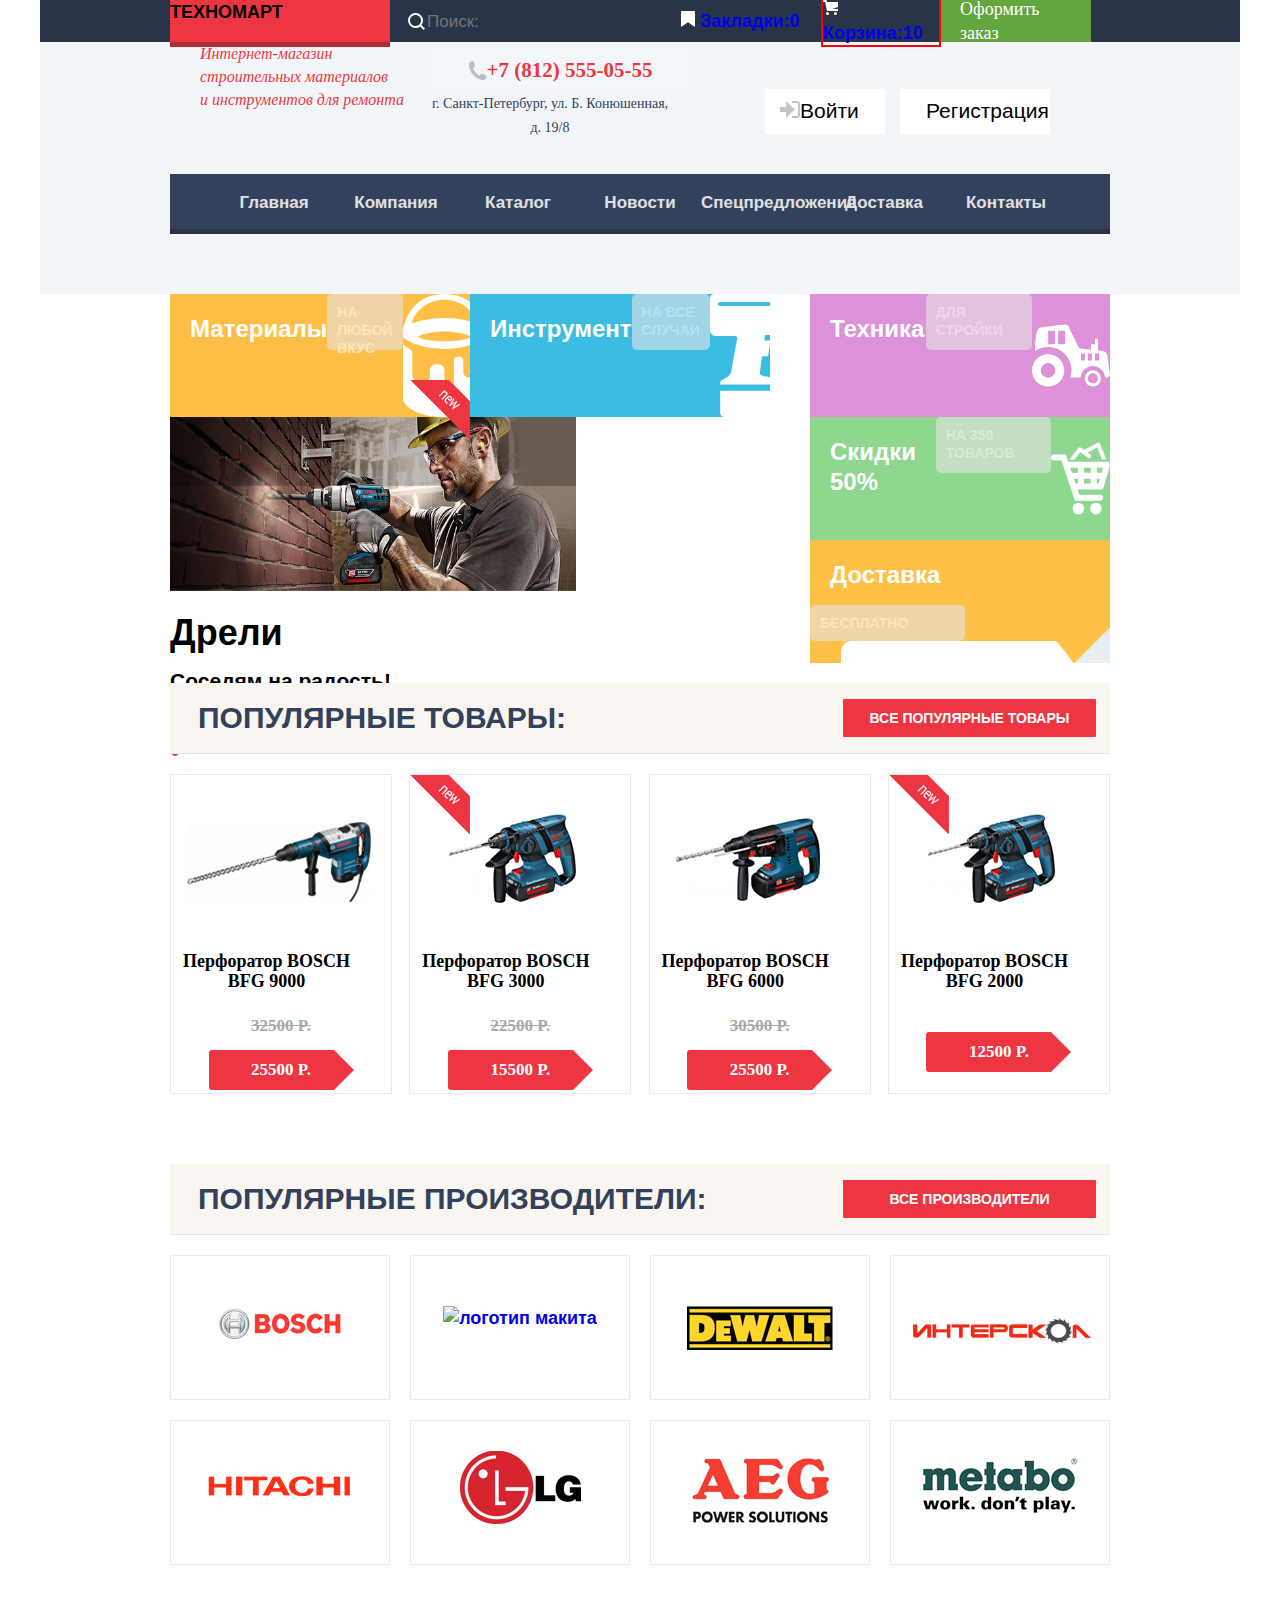
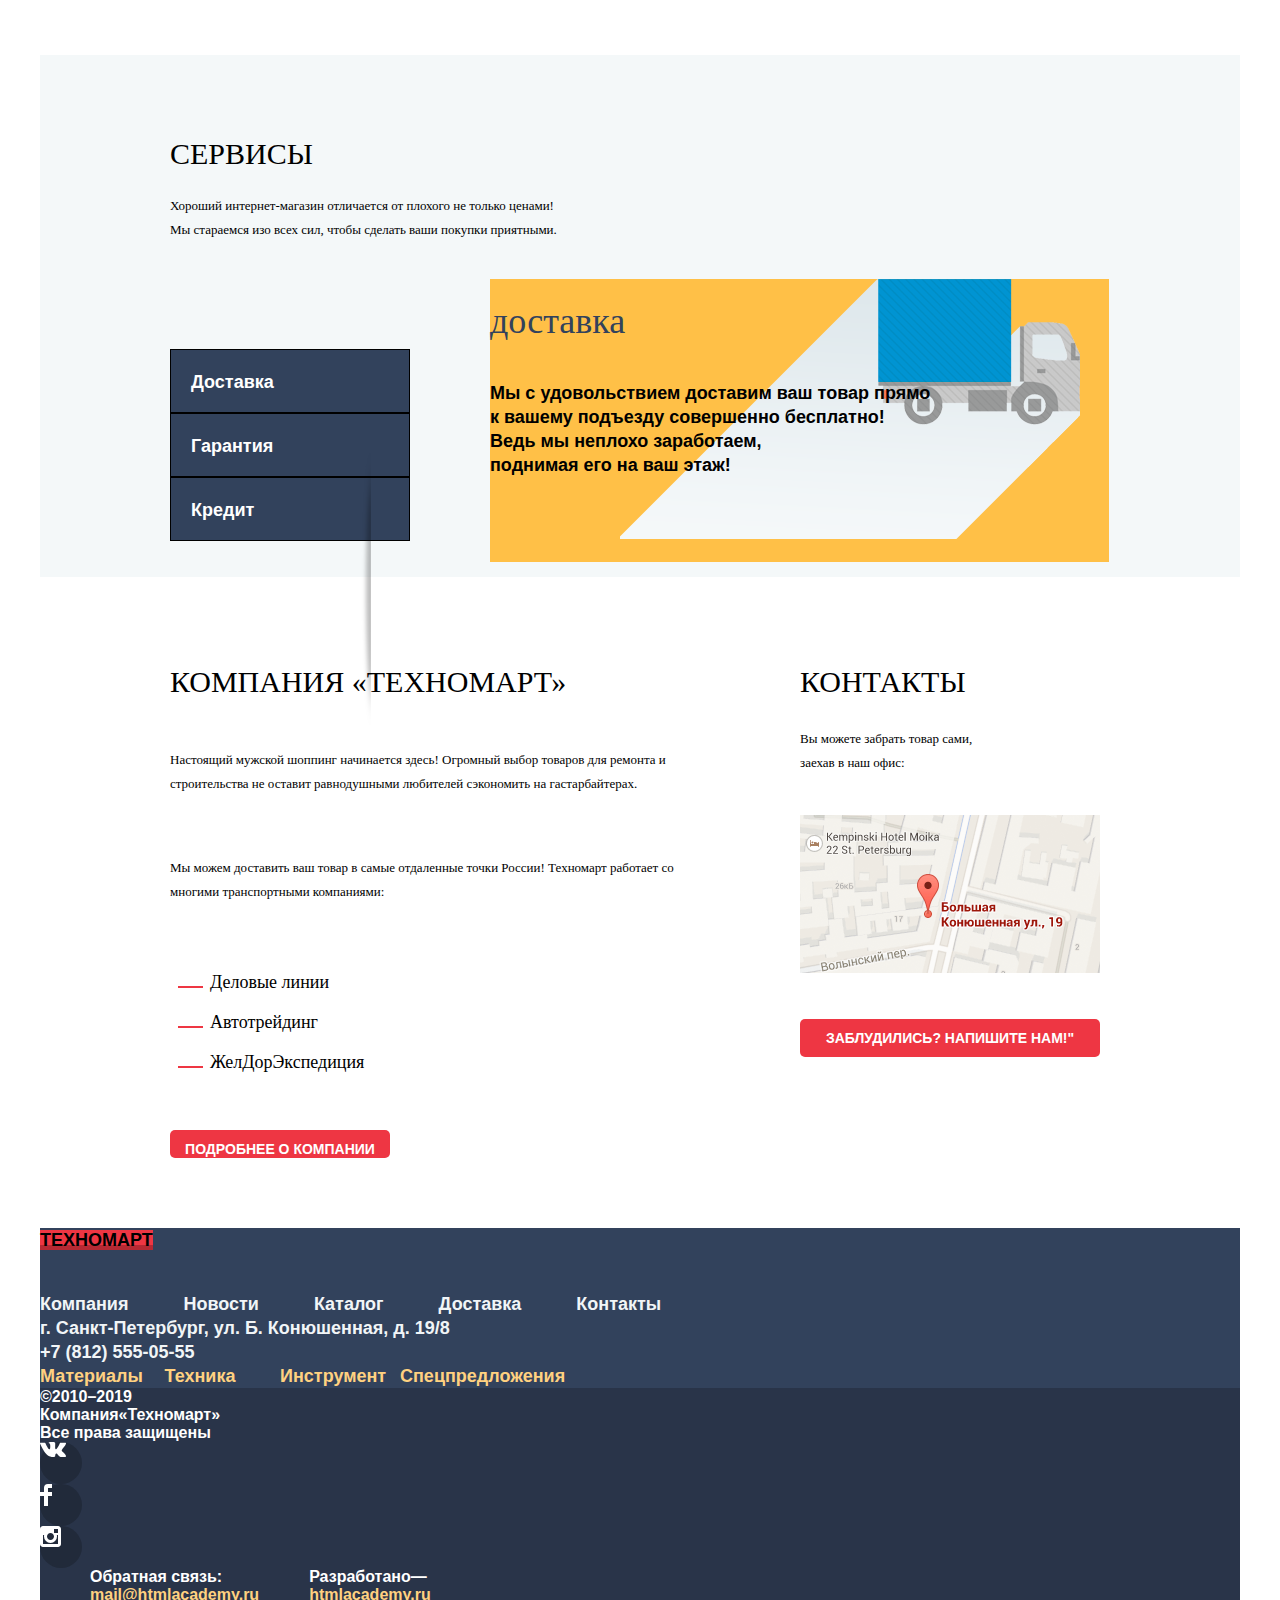
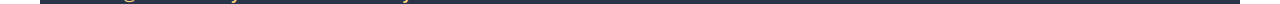
==== commit 93c03e55: "index" ====
--- a/index.html
+++ b/index.html
@@ -311,22 +311,22 @@
         </li>
       </ul>
 <!-------------------------доставка--------------------------------------------------------------------------------->
-      <div class"infobok">
-        <div class="delivery 1visually-hidden">
+      <div class="infobok">
+        <div class="delivery weiwport-service 1visually-hidden">
           <h1>доставка</h1>
           <p>Мы с удовольствием доставим ваш товар прямо<br> к вашему подъезду совершенно бесплатно!<br>Ведь мы неплохо заработаем,<br>поднимая его на ваш этаж!
           </p>
         </div>
-  <!-------------------------гарантия---------------------------------------------------------------------------------->
-        <div class="garant visually-hidden">
+<!-------------------------гарантия---------------------------------------------------------------------------------->
+        <div class="garant  weiwport-service visually-hidden">
           <h1>гарантия</h1>
           <p>
           Если купленный у нас товар поломается или заискрит,<br>а также в случае пожара, спровоцированного его возгоранием,  <br>вы всегда можете быть уверены в нашей гарантии. Мы обменяем сгоревший товар на новый.<br>
           Дом уж восстановите как-нибудь сами.
           </p>
         </div>
-  <!-------------------------кредит----------------------------------------------------------------------------------->
-        <div class="kredit visually-hidden">
+<!-------------------------кредит----------------------------------------------------------------------------------->
+        <div class="kredit  weiwport-service visually-hidden">
           <h1>кредит</h1>
           <p>
           Залезть в долговую яму стало проще!<br>Кредитные консультанты придут вам на помощь.
@@ -341,7 +341,7 @@
     </div>
   </section>
 <!-------------------------Разметка информационного блока------------------------------------------------------------>
-  <section class=" info-holder">
+  <section class="holder-info">
 <!------------------Разметка блока КОМПАНИЯ «Техномарт» --------------------------------------------------------->
     <div class="about">
       <h1>КОМПАНИЯ «Техномарт»</h1>
--- a/css/style.css
+++ b/css/style.css
@@ -917,14 +917,16 @@
 	padding: 0;
 }
 .infobok{
-	position: absolute;
-	top: 1800px;
-	left: 530px;
-	display: flex;
-	width: 600px;
+	display: flex;
+	box-sizing: border-box;
 	height: 260px;
-	margin-top: 30px;
 	background-color: transparent;
+	margin-left: 80px;
+
+}
+.weiwport-service{
+	width: 619px;
+	height: 283px;
 }
 .delivery{
 	flex-direction: column;
@@ -933,11 +935,6 @@
 	background-position-x: 130px;
 
 }
-.delivery p{
-	display: inline-block;
-	width: 280px;
-}
-
 .garant{
 	flex-direction: column;
 	background-image: url(../img/garant.png);
@@ -991,6 +988,25 @@
 	background-color: #ee3643;
 	border-radius: 5px;
 }
+.holder-info{
+	display: flex;
+	flex-wrap: wrap;
+
+	padding-left: 130px;
+	padding-top: 70px;
+	padding-right: 130px;
+	padding-bottom: 70px;
+}
+
+.about{
+	display: flex;
+	flex-direction: column;
+	box-sizing: border-box;
+
+	width: 460px;
+	margin-right: 170px;
+}
+
 .about a:hover,
 .infobok a:hover{
 	background-color: #ca2c37;
@@ -1005,15 +1021,6 @@
 	padding-top: 12px;
 }
 
-.info- p{
-	margin: 0;
-	padding: 0;
-}
-.popup-contact,
-.about{
-	margin: 80px 0px;
-	margin-right: 120px;
-}
 
 .about p{
 	margin: 30px 0px;
@@ -1040,7 +1047,7 @@
 	display: inline-block;
 	box-sizing: border-box;
 	width: 220px;
-	height: 40px;
+	height: 38;
 
 	font-size: 14px;
 	line-height: 18px;
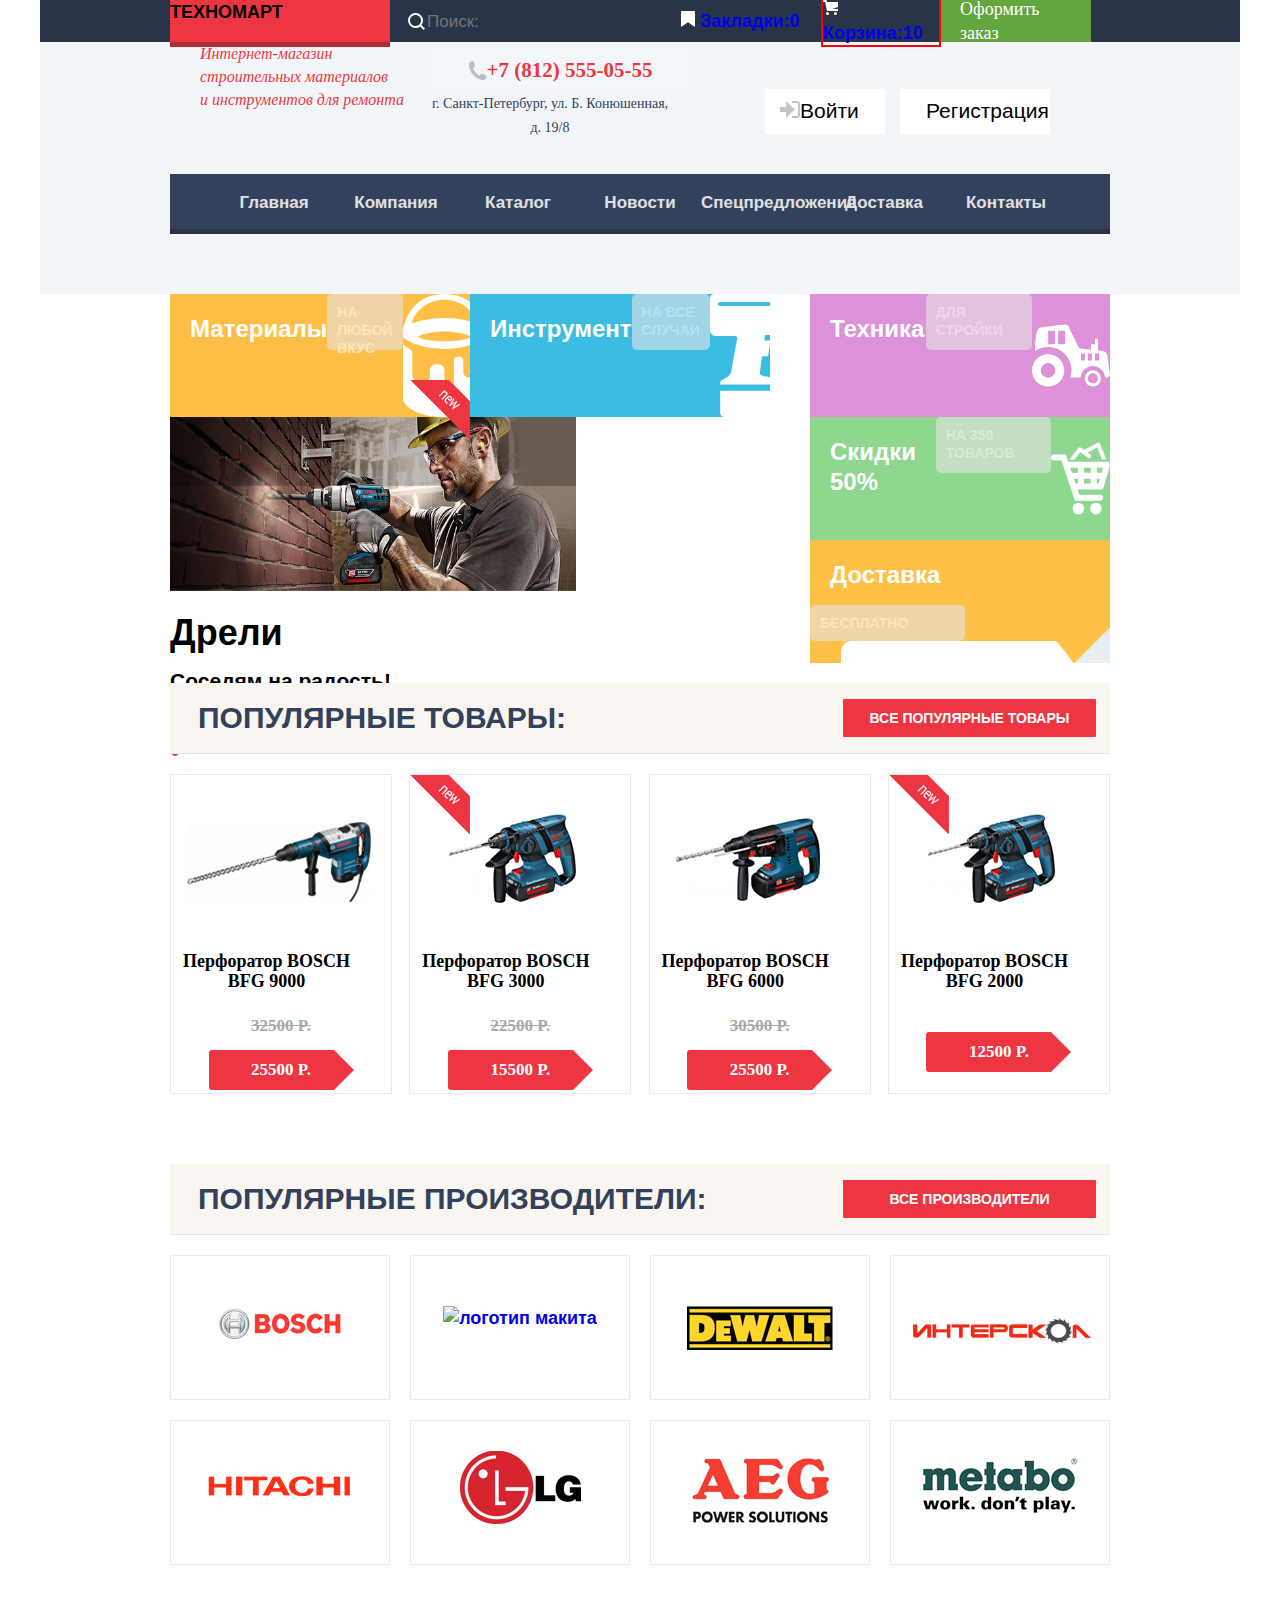
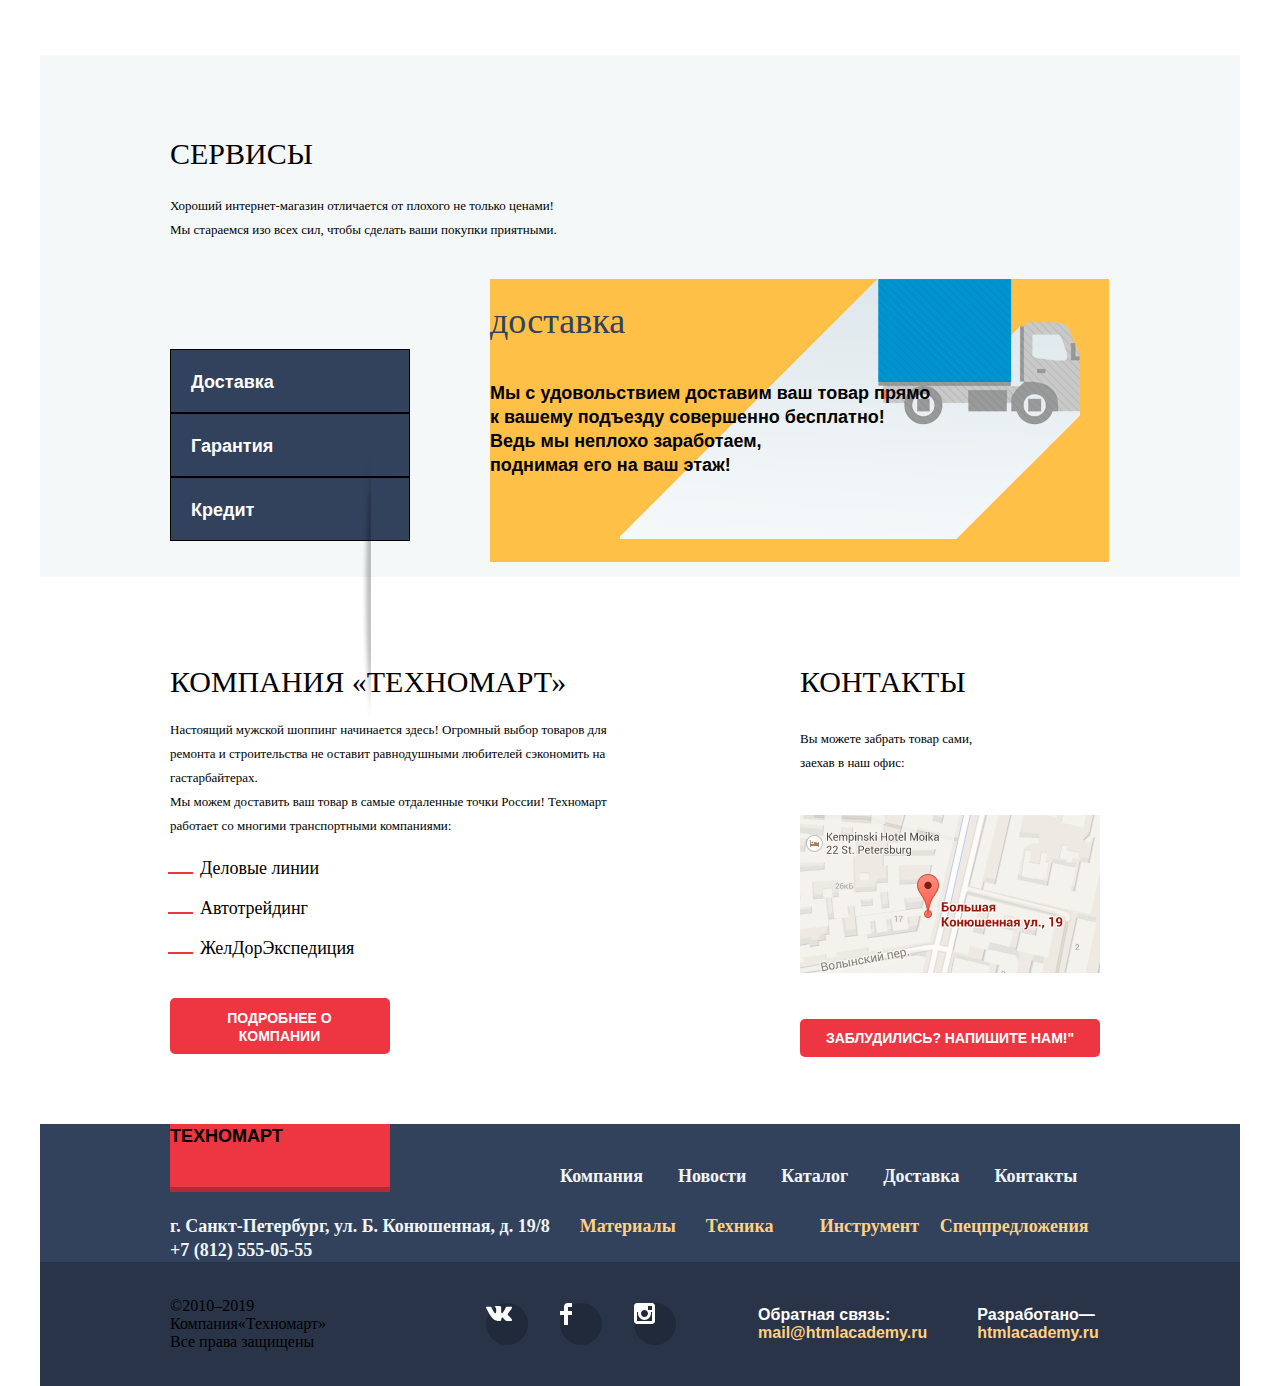
==== commit ec195bc0: "index.html" ====
--- a/index.html
+++ b/index.html
@@ -352,7 +352,7 @@
         Мы можем доставить ваш товар в самые отдаленные точки России!
     Техномарт работает со многими транспортными компаниями:
       </p>
-      <ul>
+      <ul class="list-delivery">
         <li>
           Деловые линии
         </li>
@@ -390,126 +390,122 @@
 <!-------------------------------логотип + список------------------------------->
   <section class="main-footer">
 <!-----------------на главную ----------------->
-    <div class="holder holder-footer">
-      <a class="logo-footer">
-        ТЕХНОМАРТ
+    <a class="logo-footer">
+      ТЕХНОМАРТ
+    </a>
+    <ul class="notmark footer-midletext nav">
+      <li>
+        <a href="#">
+          Компания
+        </a>
+      </li>
+      <li>
+        <a href="#">
+          Новости
+        </a>
+      </li>
+      <li>
+        <a href="catalog.html">
+          Каталог
+        </a>
+      </li>
+      <li>
+        <a href="#">
+          Доставка
+        </a>
+      </li>
+      <li>
+        <a href="#">
+          Контакты
+        </a>
+      </li>
+    </ul>
+<!--------------------------адрес + список------------------------------------------->
+    <div class="footer-midletext footer-contact">
+      <p>
+        г. Санкт-Петербург, ул. Б. Конюшенная, д. 19/8
+      </p>
+      <a href="tel:+78125550555">
+        +7 (812) 555-05-55
       </a>
-      <ul class="notmark footer-midletext nav">
-        <li>
-          <a href="#">
-            Компания
-          </a>
-        </li>
-        <li>
-          <a href="#">
-            Новости
-          </a>
-        </li>
-        <li>
-          <a href="catalog.html">
-            Каталог
-          </a>
-        </li>
-        <li>
-          <a href="#">
-            Доставка
-          </a>
-        </li>
-        <li>
-          <a href="#">
-            Контакты
-          </a>
-        </li>
-      </ul>
-<!--------------------------адрес + список------------------------------------------->
-      <div class="footer-midletext footer-contact">
-        <p>
-          г. Санкт-Петербург, ул. Б. Конюшенная, д. 19/8
-        </p>
-        <a href="tel:+78125550555">
-          +7 (812) 555-05-55
-        </a>
-      </div>
-      <ul class="notmark footer-midletext chcolor listitems">
-        <li>
-          <a href="#">
-            Материалы
-          </a>
-        </li>
-        <li>
-          <a href="#">
-            Техника
-          </a>
-        </li>
-        <li>
-          <a href="#">
-            Инструмент
-          </a>
-        </li>
-        <li>
-          <a href="#">
-            Спецпредложения
-          </a>
-        </li>
-      </ul>
-    </div>
+    </div>
+    <ul class="notmark footer-midletext chcolor listitems">
+      <li>
+        <a href="#">
+          Материалы
+        </a>
+      </li>
+      <li>
+        <a href="#">
+          Техника
+        </a>
+      </li>
+      <li>
+        <a href="#">
+          Инструмент
+        </a>
+      </li>
+      <li>
+        <a href="#">
+          Спецпредложения
+        </a>
+      </li>
+    </ul>
   </section>
 <!-------------------------нижняя линия на темном фоне------------------------------------------>
-  <section class="down-footer footerdowntext">
-    <div class="holder down-footer-holder">
-      <div class="copyright">
-        &copy;2010–2019 Компания&laquo;Техномарт&raquo; <br>Все права защищены
-      </div>
-      <ul class="notmark icons-holder">
+  <section class="down-footer">
+    <div class="copyright">
+      &copy;2010–2019 Компания&laquo;Техномарт&raquo; <br>Все права защищены
+    </div>
+    <ul class="notmark icons-holder">
 <!------------иконка ВК --------------->
-        <li class="icons">
-          <span class="visually-hidden">
-            Вконтакте наша группа
-          </span>
-          <a href="#">
-            <img src="img/svg/icon-vk.svg" alt="Вконтакте">
-          </a>
-        </li>
+      <li class="icons">
+        <span class="visually-hidden">
+          Вконтакте наша группа
+        </span>
+        <a href="#">
+          <img src="img/svg/icon-vk.svg" alt="Вконтакте">
+        </a>
+      </li>
 <!-----------иконка ФБ ------------------>
-        <li class="icons">
-          <span class="visually-hidden">
-            ФейсБук наша группа
-          </span>
-          <a href="#">
-            <img src="img/svg/icon-fb.svg" alt="ФейсБук">
-          </a>
-        </li>
+      <li class="icons">
+        <span class="visually-hidden">
+          ФейсБук наша группа
+        </span>
+        <a href="#">
+          <img src="img/svg/icon-fb.svg" alt="ФейсБук">
+        </a>
+      </li>
 <!------------иконка Инста ----------------->
-        <li class="icons">
-          <span class="visually-hidden">
-            Инстаграмм наша группа
-          </span>
-          <a href="#" >
-            <img src="img/svg/icon-insta.svg" alt="Инстаграмм">
-          </a>
-        </li>
-      </ul>
-      <div class="down-contact">
-        <div class="footerdowntext margin-footer-contact">
-          <p>
-            Обратная связь:
-          </p>
-          <a href="mailto:mail@htmlacademy.ru" class="chcolor">
-            mail@htmlacademy.ru
-          </a>
-        </div>
-        <div class="footerdowntext margin-footer-contact">
-          <p>
-            Разработано—
-          </p>
-          <a href="https://htmlacademy.ru/intensive/htmlcss" class="chcolor">
-            htmlacademy.ru
-          </a>
-        </div>
+      <li class="icons">
+        <span class="visually-hidden">
+          Инстаграмм наша группа
+        </span>
+        <a href="#" >
+          <img src="img/svg/icon-insta.svg" alt="Инстаграмм">
+        </a>
+      </li>
+    </ul>
+    <div class="down-contact">
+      <div class="footerdowntext margin-footer-contact">
+        <p>
+          Обратная связь:
+        </p>
+        <a href="mailto:mail@htmlacademy.ru" class="chcolor">
+          mail@htmlacademy.ru
+        </a>
+      </div>
+      <div class="footerdowntext margin-footer-contact">
+        <p>
+          Разработано—
+        </p>
+        <a href="https://htmlacademy.ru/intensive/htmlcss" class="chcolor">
+          htmlacademy.ru
+        </a>
       </div>
     </div>
   </section>
-  </footer>
+</footer>
 
   <!------------------попап карта--------------------------------------------------------------------->
 <div class="map">
--- a/css/style.css
+++ b/css/style.css
@@ -1023,9 +1023,8 @@
 
 
 .about p{
-	margin: 30px 0px;
 	padding: 0;
-	width: 520px;
+	margin: 0;
 }
 .about li{
 	list-style: none;
@@ -1042,12 +1041,18 @@
 }
 
 .about a{
-	margin-top: 20px;
-	padding-top: 10px;
-	display: inline-block;
-	box-sizing: border-box;
+	display: flex;
+	box-sizing: border-box;
+
 	width: 220px;
 	height: 38;
+
+	margin-top: 20px;
+	padding-top: 11px;
+	padding-left: 39px;
+	padding-bottom: 9px;
+	padding-right: 40px;
+		
 
 	font-size: 14px;
 	line-height: 18px;
@@ -1059,9 +1064,16 @@
 	border-radius: 5px;
 
 }
+
+.list-delivery{
+	margin: 0;
+	margin-left: 30px;
+	padding: 0;
+
+}
 .popup-contact{
-	width: 300px;
-	height: 370px;
+	width: 301px;
+	height: 356px;
 }
 .popup-contact p{
 	width: 180px;
@@ -1421,7 +1433,7 @@
 .page-numb a:focus{
 	border: 1px solid #ee3643;
 }
-page-numb a:active{
+.page-numb a:active{
 	border: 1px solid #ee3643;
 	background-color: #ee3643;
 }
@@ -1438,36 +1450,37 @@
 }
 /*--------------------------------------------------------ФУТЕР--------------------------------------------------*/
 .main-footer{
+	display: flex;
+	flex-wrap: wrap;
 	background-color: #32425c;
 	margin: 0;
+	padding: 0;
 }
 .footer{
 	width: 960px;
 }
-a.logo-footer{
-	position:relative;
+.logo-footer{
+	flex-shrink: 0;
 	box-sizing: border-box;
 	background-color:#ee3643;
 
 	width: 220px;
-	height: 70px;
-
+	height: 68px;
 	box-shadow: inset 0px -5px 0px #b52933;
+
+	margin-left: 130px;
 	margin-right: 170px;
-	margin-bottom: 30px;
-}
-.logo-footer svg{
-	display: block;
-	position:absolute;
-	margin: 20px 40px;
+	margin-bottom: 22px;
 }
 .footer-midletext{
 	box-sizing: border-box;
 	display: flex;
 	flex-direction: row;
+	margin-right: 128px;
 }
 .footer-midletext a,
 .footer-midletext p{
+	font-family: "cuprum";
 	font-size: 18px;
 	line-height: 24px;
 	color: #f1f5f7;
@@ -1482,7 +1495,7 @@
 	text-decoration:none;
 }
 .nav li{
-	margin-right:55px;
+	margin-right:35px;
 	padding-top: 40px;
 	text-align: center;
 }
@@ -1491,9 +1504,9 @@
 }
 .footer-contact{
 	display: flex;
-	flex-direction: row;
 	flex-direction: column;
-	margin-right: 100px;
+	margin-right: 30px;
+	margin-left: 130px;
 }
 .listitems li{
 	width: 80px;
@@ -1502,23 +1515,32 @@
 }
 
 .down-footer{
+	display: flex;
+	box-sizing: border-box;
+	align-items: center;
 	background-color: #293449;
 	margin: 0;
 	padding: 0;
-}
-.down-footer-{
-	width: 960px;
-	padding-top: 40px;
-	padding-bottom: 40px;
-
-}
+	padding-left: 130px;
+	padding-top: 35px;
+	padding-right: 143px;
+	padding-bottom: 35px;
+}
+
 .copyright{
-	width: 235px;
-
 	padding: 0px;
 	margin-right: 160px;
-}
-
+
+	font-family: "cuprum";
+	font-weight: 400;
+	font-size: 16px;
+	line-height: 18px;
+}
+.icons-holder{
+	display: flex;
+	box-sizing: border-box;
+	align-items: center;
+}
 .icons{
 	display: flex;
 	justify-content: space-between;
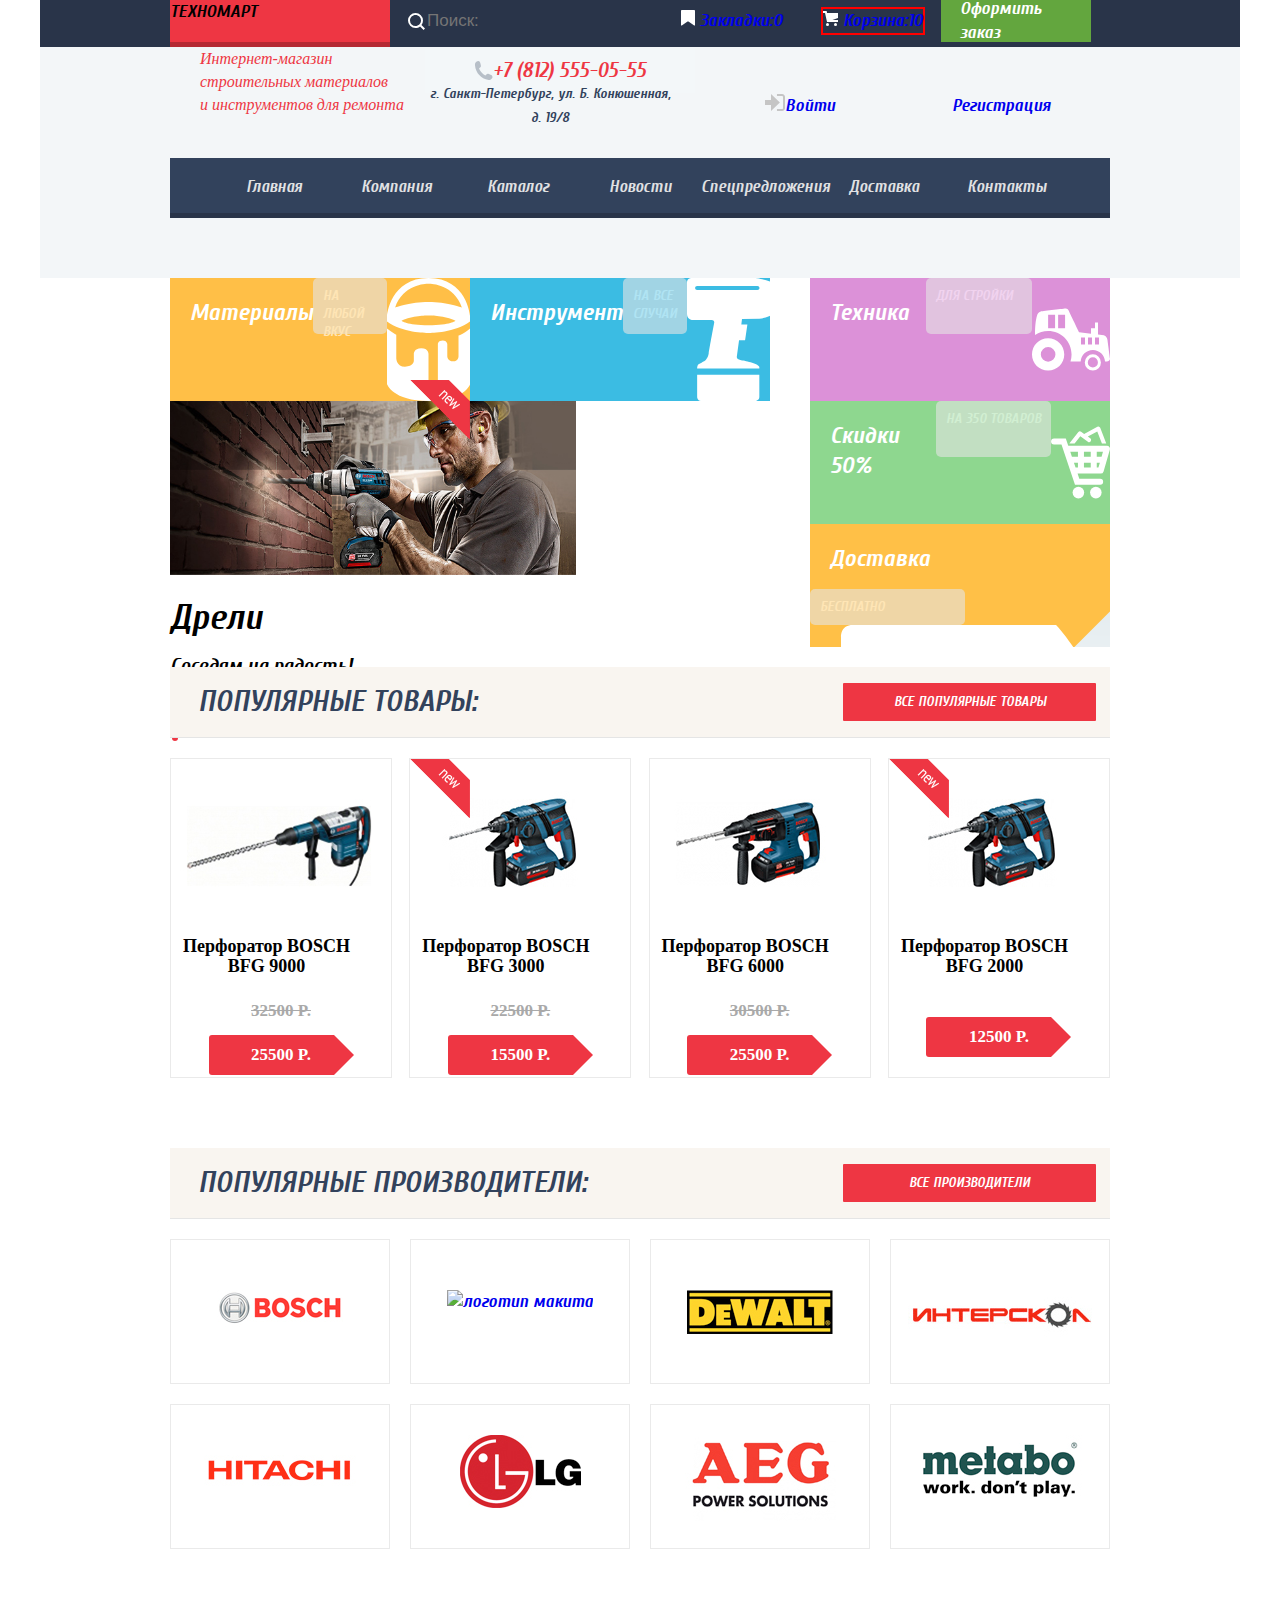
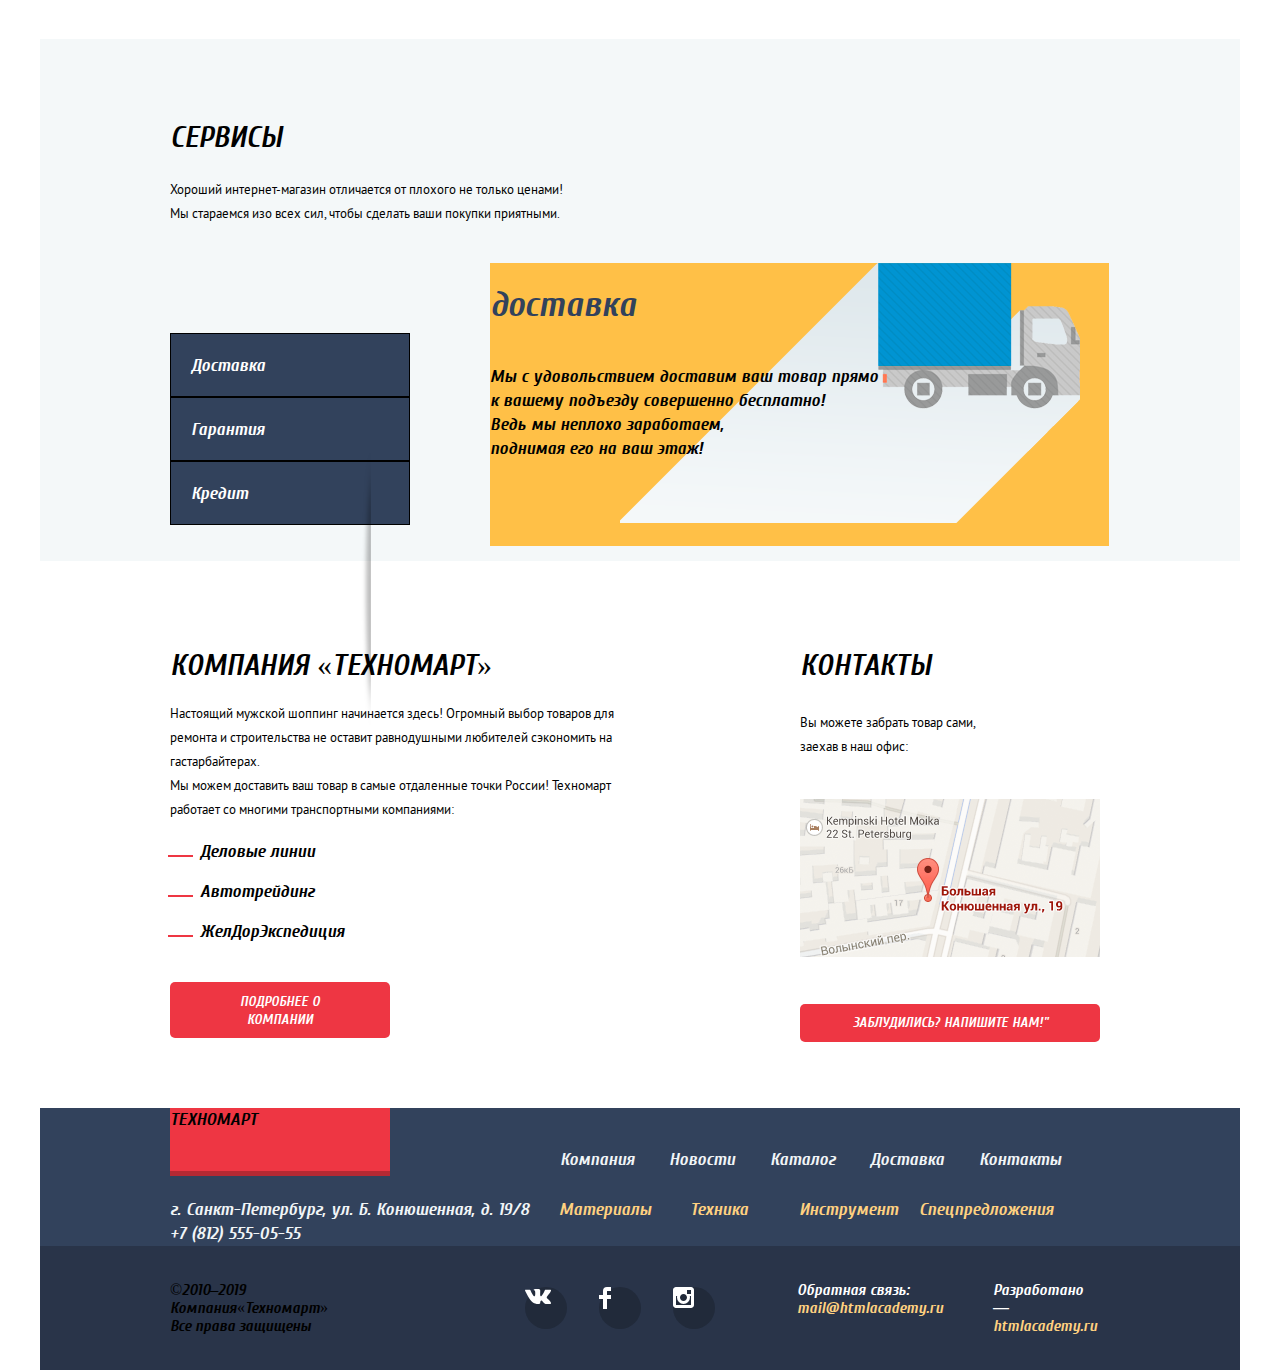
==== commit 36477262: "BEM" ====
--- a/index.html
+++ b/index.html
@@ -6,18 +6,18 @@
     <link href="css/style.css" rel="stylesheet">
 </head>
 <body>
-<header class="holder">
+<header class="container">
 <!------------------------------------------Верхнее меню хедера----------------------------------->
-  <div class="top-menu">
+  <div class="header-top">
 <!----------------------------------------------Логотип-------------------------------------------------->
-    <a class="logo">
+    <a class="header-logo">
       ТЕХНОМАРТ
     </a>
 <!-----------------------------------------поиск------------------------------------------------->
-    <div class="searching-form">
+    <div class="header-search">
 <!---------- иконка поиска--------->
       <img src="img/svg/icon-search.svg" alt="Поиск">
-      <form action="https://echo.htmlacademy.ru"  class="" id="serchout" method="POST">
+      <form action="https://echo.htmlacademy.ru"  class="searching" id="searching" method="POST">
         <label for="search">
           <span class="visually-hidden"> Поиск:</span>
         </label>
@@ -25,52 +25,52 @@
       </form>
     </div>
 <!----------------------------------------закладки---------------------------------------------->
-      <label for="bookmark" class="lable-holder">
-        <a href="#">
-          <!-- ---------иконка закладок------->
-          <img src="img/svg/icon-bookmark.svg" alt="Закладки">
-          Закладки:<output name="bookmark" id="bookmark">0</output>
-        </a>
-      </label>
+    <label for="bookmark" class="header-menu">
+      <a href="#">
+        <!-- ---------иконка закладок------->
+        <img src="img/svg/icon-bookmark.svg" alt="Закладки">
+        Закладки:<output name="bookmark" id="bookmark">0</output>
+      </a>
+    </label>
 <!----------------------------------------Корзина------------------------------------------------------->
 <!-----------иконка Корзины-------->
-      <label for="cart" class="lable-holder">
-        <a href="#" class="cart">
-          <img src="img/svg/icon-cart.svg" alt="Корзина">
-          Корзина:<output name="cart" id="cart">10</output>
-        </a>
-      </label>
+    <label for="cart" class="header-menu">
+      <a href="#" class="header-cart">
+        <img src="img/svg/icon-cart.svg" alt="Корзина">
+        Корзина:<output name="cart" id="cart">10</output>
+      </a>
+    </label>
 <!---------------------------------------оформление заказа-------------------------------------------->
-    <a href="#" class="checkout-holder">
-      <span class="checkout">Оформить заказ</span>
+    <a href="#" class="header-checkout">
+      <span class="header-checkout--text">Оформить заказ</span>
     </a> 
   </div>
 <!------------------------------------- СРЕДНЯЯ ЧАСТЬ ХЕДЕРА ------------------------------->
-  <div class="middle-menu">
-    <div class="main-information">
-      <span class="text">
+  <div class="header-middle">
+    <div class="header-information">
+      <span class="header-information--redtext">
         Интернет-магазин строительных материалов <br>и инструментов для ремонта
      </span>
     </div>
-    <div class="contacts">
-      <a href="tel:+78125550555" class="phone">
+    <div class="header-contacts">
+      <a href="tel:+78125550555" class="header-phone">
 <!------------ иконка телефона ------------------------>
         <img src="img/svg/icon-phone.svg" alt="телефон">
         <span> +7 (812) 555-05-55</span>
       </a>
-      <div class="adress">
+      <div class="header-adress">
         г. Санкт-Петербург, ул. Б. Конюшенная, д. 19/8
       </div>
     </div>
 <!-----------------------------------------МЕНЮ ПОЛЬЗОВАТЕЛЯ----------------------------------------------->
 <!----------------------------------------------логин------------------------------------------------->
-    <div class="user-menu">
-      <a href="#" class="enter">
+    <div class="header-personal-area">
+      <a href="#" class="header-personal-area__enter">
 <!-----------------иконка входа ----------------------------------->
         <img src="img/svg/icon-login.svg" alt="вход">Войти
       </a>
 <!----------------------------------------регистрация------------------------------------------------->
-      <a href="#" class="registration">Регистрация</a>
+      <a href="#" class="header-personal-area__registration">Регистрация</a>
     </div>
 <!----------------------------------------------НИЖНЕЕ МЕНЮ ХЕДЕРА ------------------------------>
     <ul class="site-navigation notmark ">
@@ -114,7 +114,7 @@
 </header>
 
 <!----------------------------------------------------------- КОНТЕНТ---------------------------------------->
-<main class="holder">
+<main class="container">
   <h1 class="visually-hidden"> оборудование материалы инструмент для стройки</h1>
 <!------------------------------------Секция предлжений---------------------------------------------->
 <!---------------------------------------материалы----------------------------------------------------------------->
@@ -155,10 +155,10 @@
           <div class="indicator3"></div>
           <div class="indicator4"></div>
         </div>
-        <button class="btnleft">
+        <button class="btn-left">
           <img src="img/svg/icon-left.svg" alt="влево">
         </button>
-        <button class="btnright">
+        <button class="btn-right">
           <img src="img/svg/icon-right.svg" alt="вправо">
         </button>
       </div>
@@ -386,7 +386,7 @@
 </main>
 <!--------------------------------------------------ФУТЕР-------------------------------------------------->
 <!------------------------------ верхняя часть футера------------------------------------------>
-<footer class="holder">
+<footer class="container">
 <!-------------------------------логотип + список------------------------------->
   <section class="main-footer">
 <!-----------------на главную ----------------->
--- a/css/style.css
+++ b/css/style.css
@@ -1,29 +1,35 @@
 @font-face{
 	font-family: cuprum;
-	src:local("fonts/cuprum.woff2"),
-		local("fonts/cuprum.woff");
-
-	font-family: cuprumbold;
-	src:local("fonts/cuprumbold.woff2"),
-		local("fonts/cuprumbold.woff"),
+	src:url("../fonts/cuprum.woff2"),
+		url("./fonts/cuprum.woff");
+	font-weight: 
+}		
+@font-face{
+	font-family: cuprum;
+	src:url("../fonts/cuprumbold.woff2"),
+		url("../fonts/cuprumbold.woff"),
 	font-weight: bold;
-
-	font-family: cuprumitalic;
-	src:local("fonts/cuprumitalic.woff2"),
-		local("fonts/cuprumitalic.woff");
-
-	font-family: cuprumbolditalic;
-	src:local("fonts/cuprumbolditalic.woff2"),
-		local("fonts/cuprumbolditalic.woff"),
+}		
+@font-face{
+	font-family: cuprum;
+	src:url("../fonts/cuprumitalic.woff2"),
+		url("cuprumitalic.woff");
+}		
+@font-face{
+	font-family: cuprum;
+	src:url("../fonts/cuprumbolditalic.woff2"),
+		url("../fonts/cuprumbolditalic.woff"),
 	font-weight: bold;
-
+}		
+@font-face{
 	font-family: ptsans;
-	src:local("fonts/ptsans.woff2"),
-		local("fonts/ptsans.woff");
-	
-	font-family: ptsansbold;
-	src:local("fonts/ptsansbold.woff2"),
-		local("fonts/ptsansbold.woff");
+	src:url("../fonts/ptsans.woff2"),
+		url("../fonts/ptsans.woff");
+}		
+@font-face{	
+	font-family: ptsans;
+	src:url("../fonts/ptsansbold.woff2"),
+		url("../fonts/ptsansbold.woff");
 	font-weight: bold;	
 }
 
@@ -34,7 +40,7 @@
 	font-family: "cuprum", "ptsans", Arial, sans-serif;
 	font-size: 18px;
 	line-height: 24px;
-	font-weight: 700;
+	font-weight: 400;
 	color: black;
 	text-transform: none;
 
@@ -77,28 +83,27 @@
 	padding: 0;
 }
 
-.holder{
+.container{
 	width: 1200px;
-	height: 100%;
 	margin-left: auto;
 	margin-right: auto;
 }
 
 /* ---------------------------общее форматирование хедера-----------------*/
 
-.top-menu{
+.header-top{
 	display: flex;
 	flex-wrap: wrap;
 	background-color:#293449;
-	width: 1200px;
-	height: 42px;
+	width: 100%;
+	
 	padding-right: 130px;
 	padding-left: 130px;
 	box-sizing: border-box;
 	
 }
 
-.middle-menu{
+.header-middle{
 	display: flex;
 	flex-wrap: wrap;
 	background-color:#f3f6f8;
@@ -107,7 +112,7 @@
  }
 
 /* -------------------------форматирование хедера-------------- */
-.logo{
+.header-logo{
 	box-sizing: border-box;
 	background-color:#ee3643;
 
@@ -127,7 +132,7 @@
 	box-shadow: inset 0px -5px 0px #8e1e26;
 }
 /*-------------------------Форма поиска---------------------*/
-.searching-form{
+.header-search{
 	box-sizing: border-box;
 	display: flex;
 	color: #ffffff;
@@ -138,20 +143,20 @@
 	padding-left: 18px;
 	align-items: center;
 }
-.searching-form input{
+.header-search input{
 	border: none;
 	background-color:#293449;
 
 	font-size: 17px;
 	line-height: 18px;
 }
-.searching-form: focus{
+.header-search: focus{
 	background-color:#ffffff;
 	color: black;
 }
 
 /*-------------------------Границы кнопок верхнего меню---------------------*/
-.lable-holder{
+.header-menu{
 	box-sizing: border-box;
 	display: flex;
 	width: 140px;
@@ -161,12 +166,12 @@
 
 }
 
-.cart{
+.header-cart{
 	box-sizing: border-box;
 	border: 2px solid red;
 }
 /*-------------------------Кнопка оформления заказа---------------------*/
-.checkout-holder{
+.header-checkout{
 	box-sizing: border-box;
 	display: flex;
 	background-color:#63a63e;
@@ -181,15 +186,13 @@
 	align-items: center;
 }
 
-.checkout{
+.header-checkout--text{
 	box-sizing: border-box;
 	font-family: cuprum;
 	font-style: normal;
 	font-weight: normal;
 	font-size: 18px;
 	line-height: 24px;
-	display: flex;
-	align-items: center;
 }
 a.checkout:hover{
 	background-color:#5fbb2d;
@@ -201,15 +204,14 @@
 }
 
 /*-------------------------средняя часть хедера---------------------*/
-.main-information{
+.header-information{
 	box-sizing: content-box;
 	display: flex;
 	width: 205px;
 	height: 71px;
 	margin-left: 160px;	
 }
-.text{
-	box-sizing: content-box;
+.header-information--redtext{
 	font-family: cprum;
 	font-size: 16px;
 	font-style: italic;
@@ -221,7 +223,7 @@
 
 
  }
-.contacts{
+.header-contacts{
 	display: flex;
 	flex-wrap: wrap;
 	align-items: center;
@@ -231,10 +233,10 @@
 	margin-left: 20px;
 }
 
-.contact svg{
+.header-contact svg{
 	margin-right: 40px;
 }
-.phone{
+.header-phone{
 	display: flex;
 	justify-content: center;
 	box-sizing: border-box;
@@ -252,7 +254,7 @@
 
 	align-items: center;
 }
-.adress{
+.header-adress{
 	display: flex;
 	box-sizing: border-box;
 	width: 250px;
@@ -268,7 +270,7 @@
 	align-items: center;
 }
 
-.user-menu{
+.header-personal-area{
 	width: 285px;
 	display: flex;
 	flex-wrap: wrap;
@@ -571,13 +573,13 @@
 	padding: 0;
 }
 
-.btnleft{
+.btn-left{
 	display: flex;
 	box-sizing: border-box;
 	background-color: transparent;
 	border: none;
 }
-.btnright{
+.btn-right{
 	
 	display: flex;
 	box-sizing: border-box;
@@ -1802,11 +1804,11 @@
 	line-height: 18px;
 	font-weight: 400;
 }
-.btnorder{
+.btn-order{
 	background-color:  #ee3643;
 	color: #ffffff;
 }
-.btnbuy{
+.btn-buy{
 	background-color:  #ffffff;
 	color: #000000;
 }
